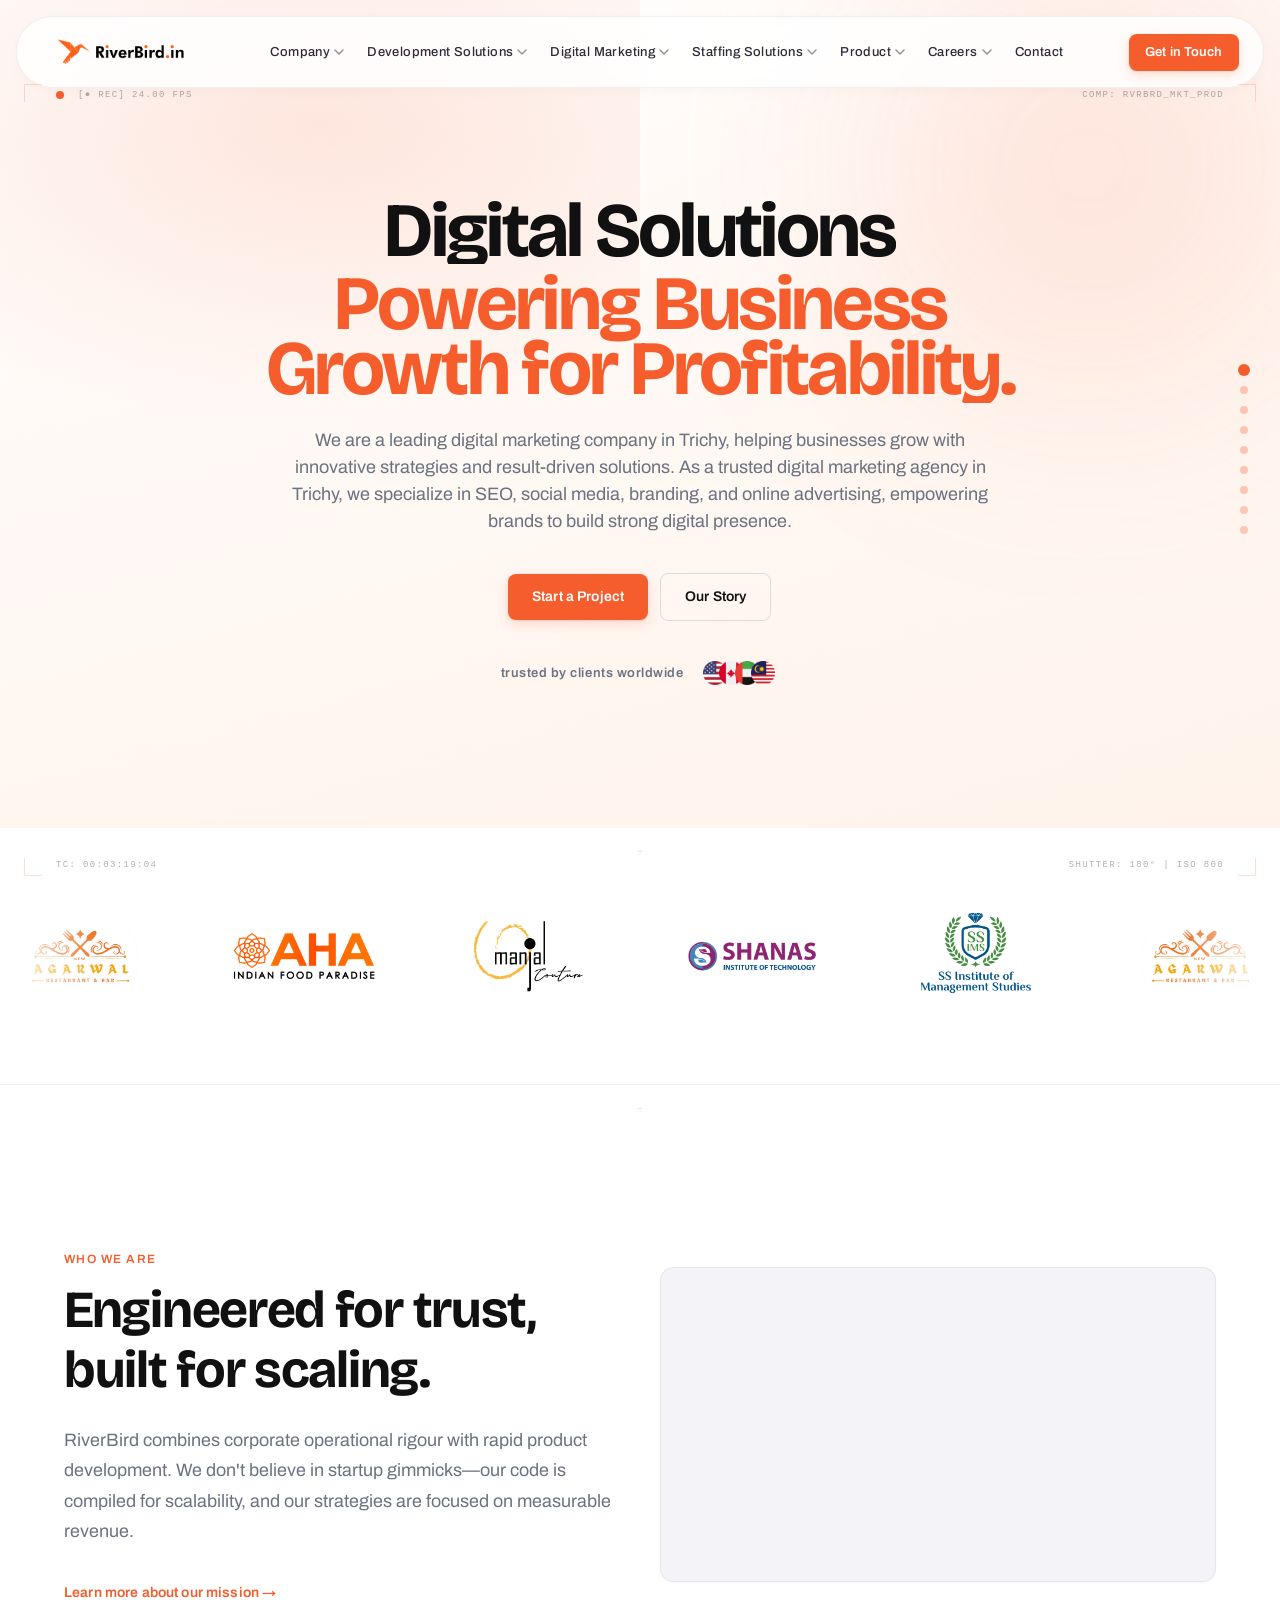
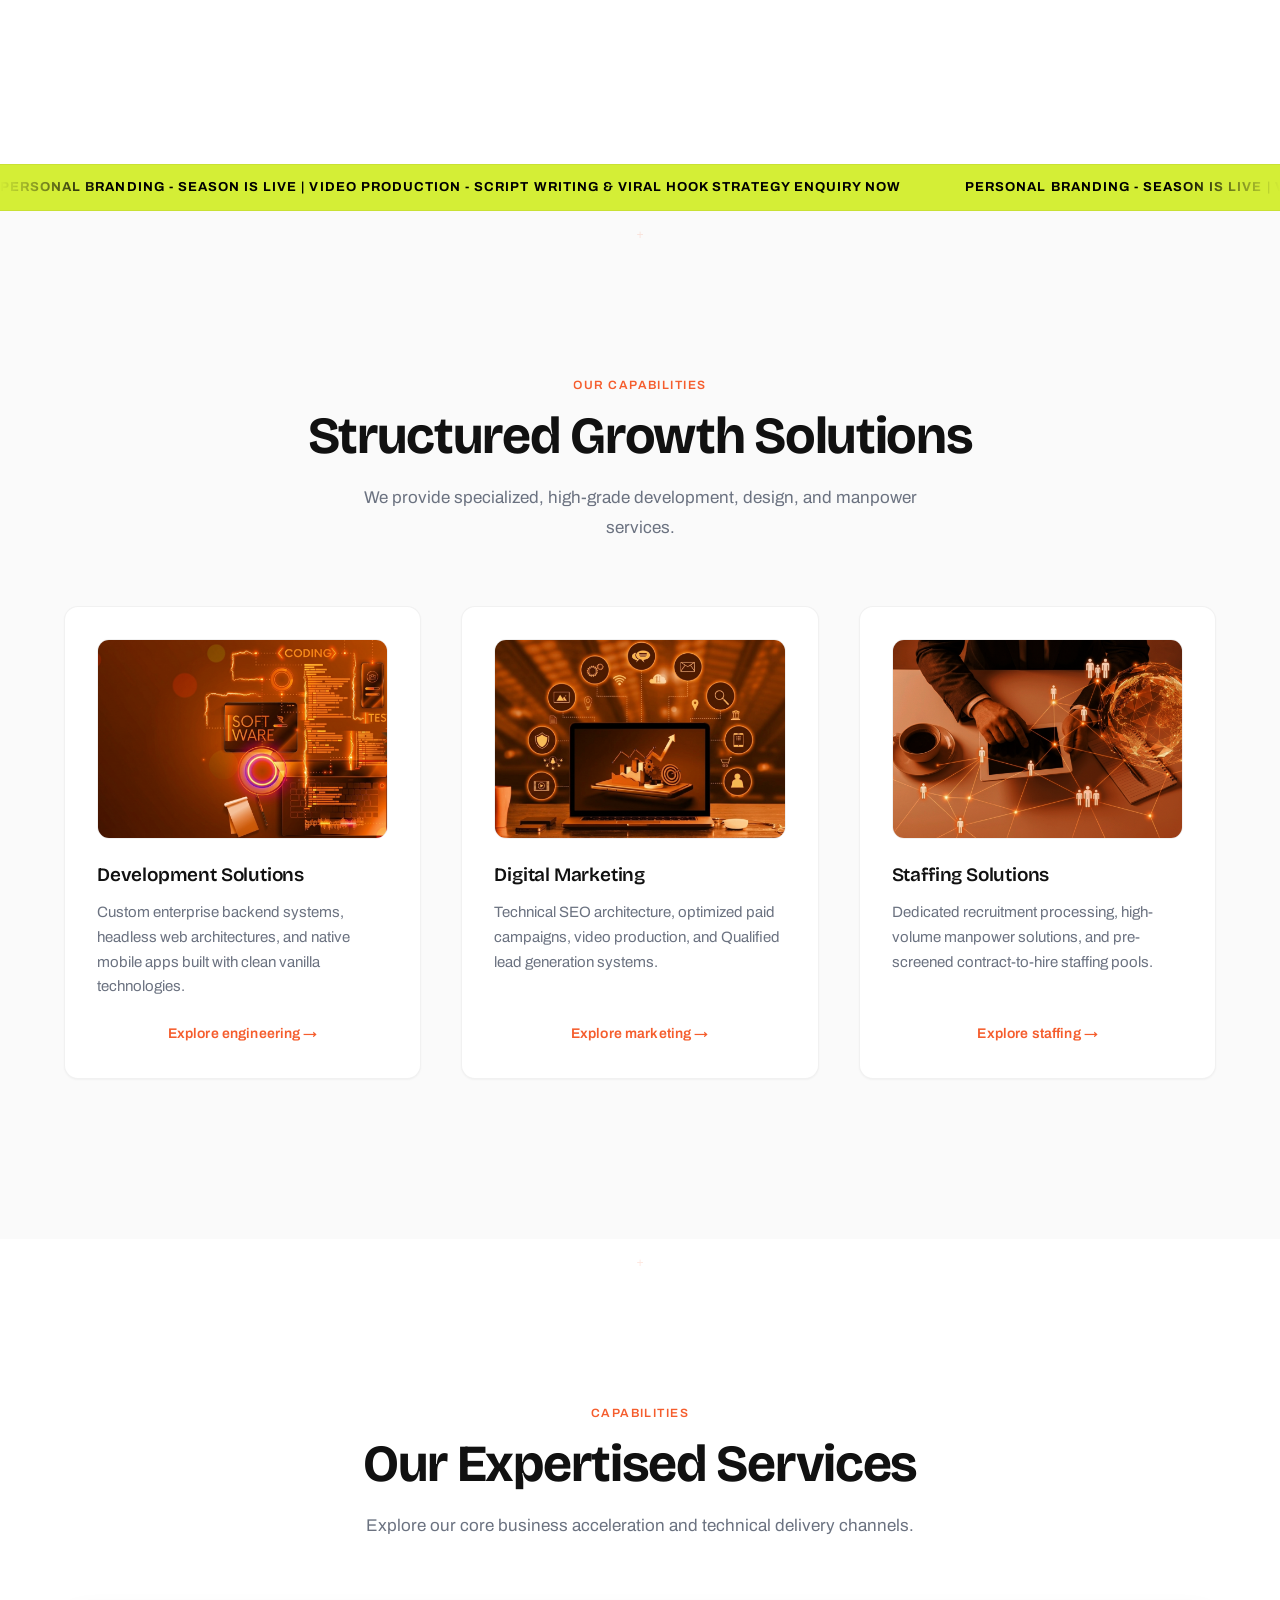
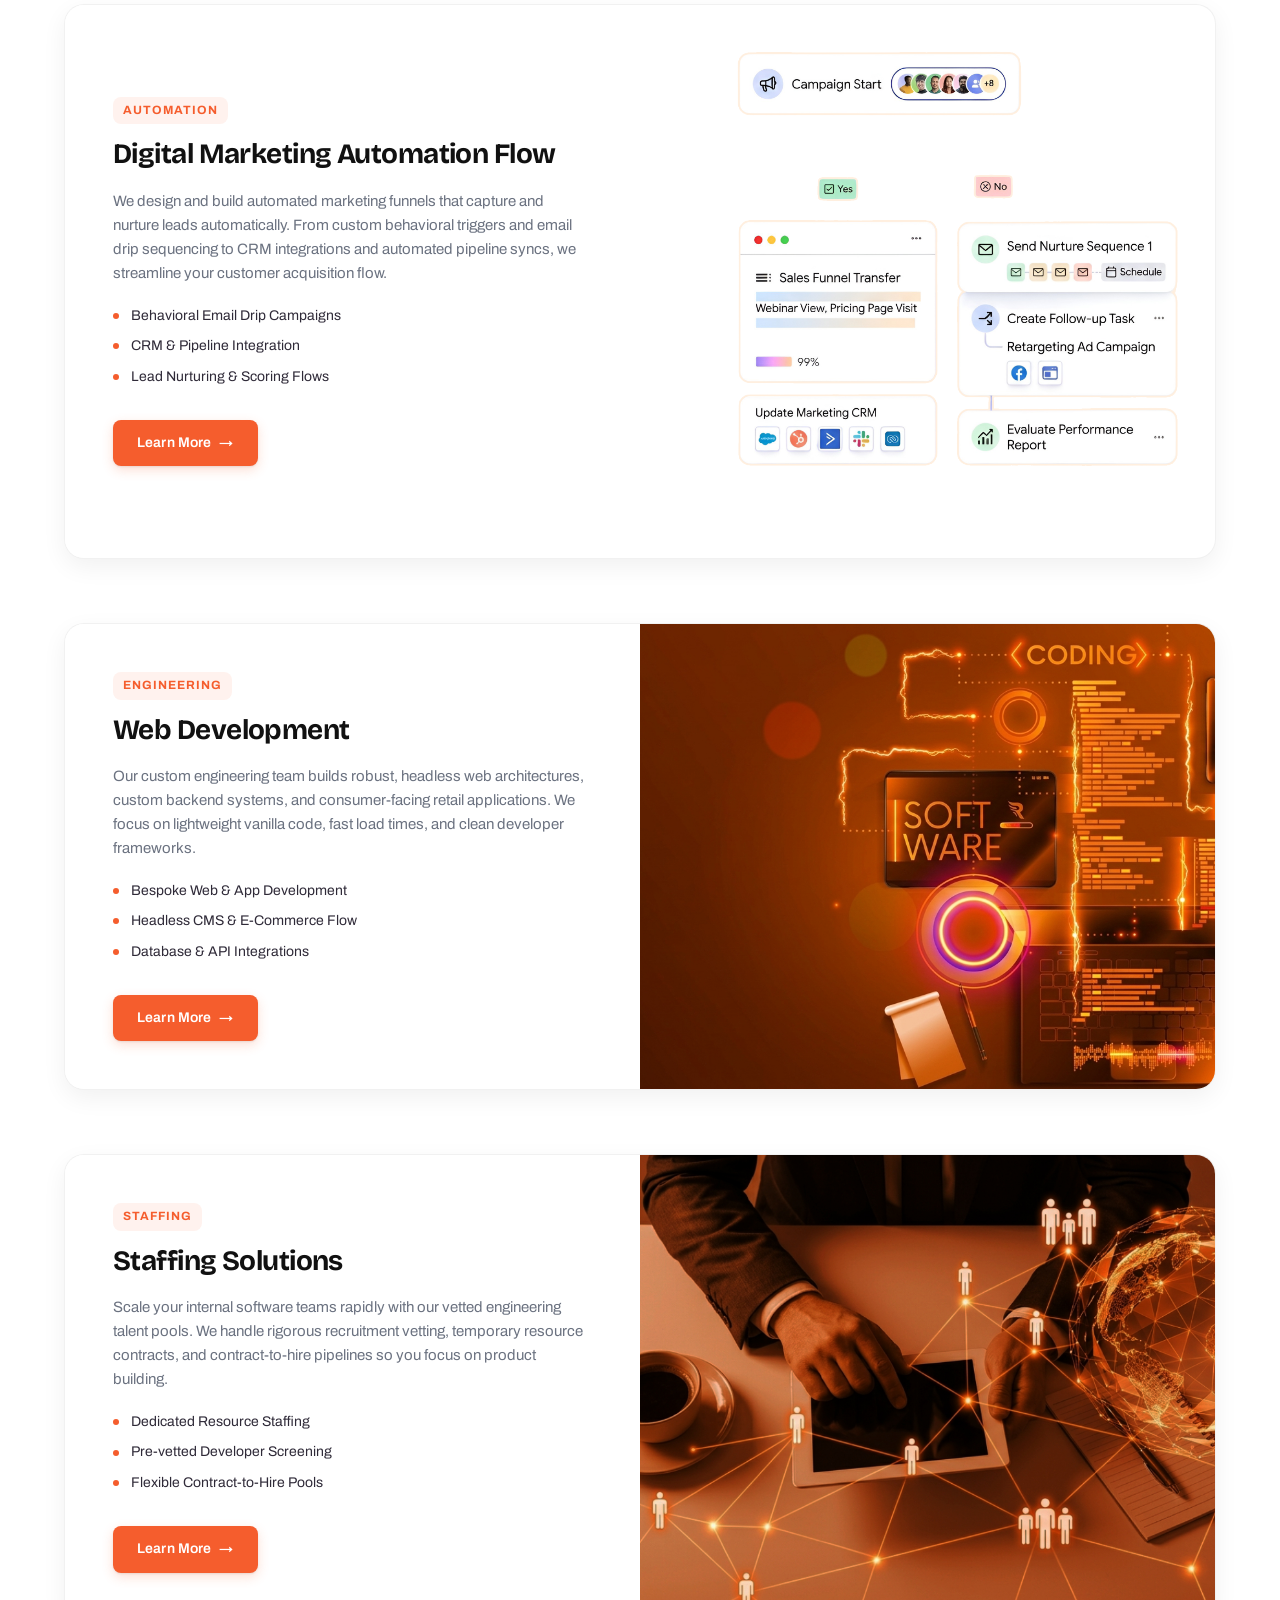
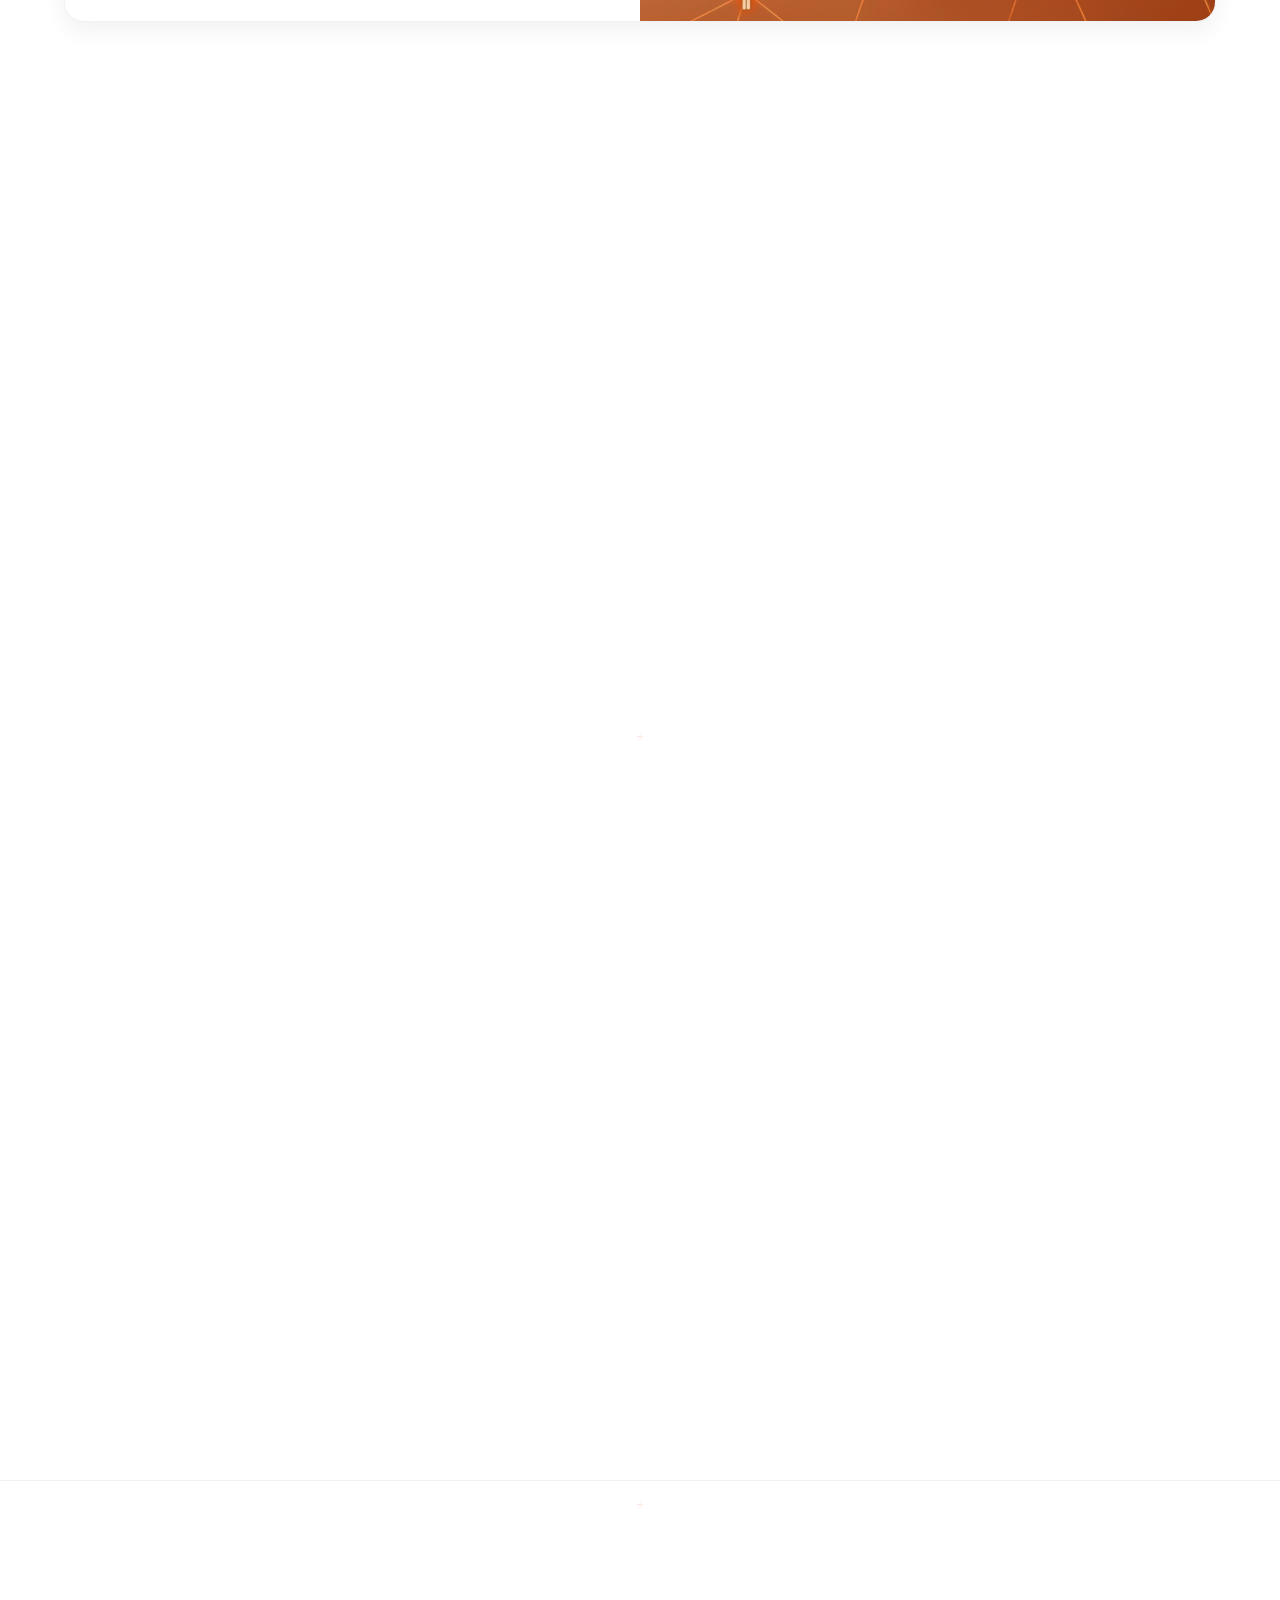
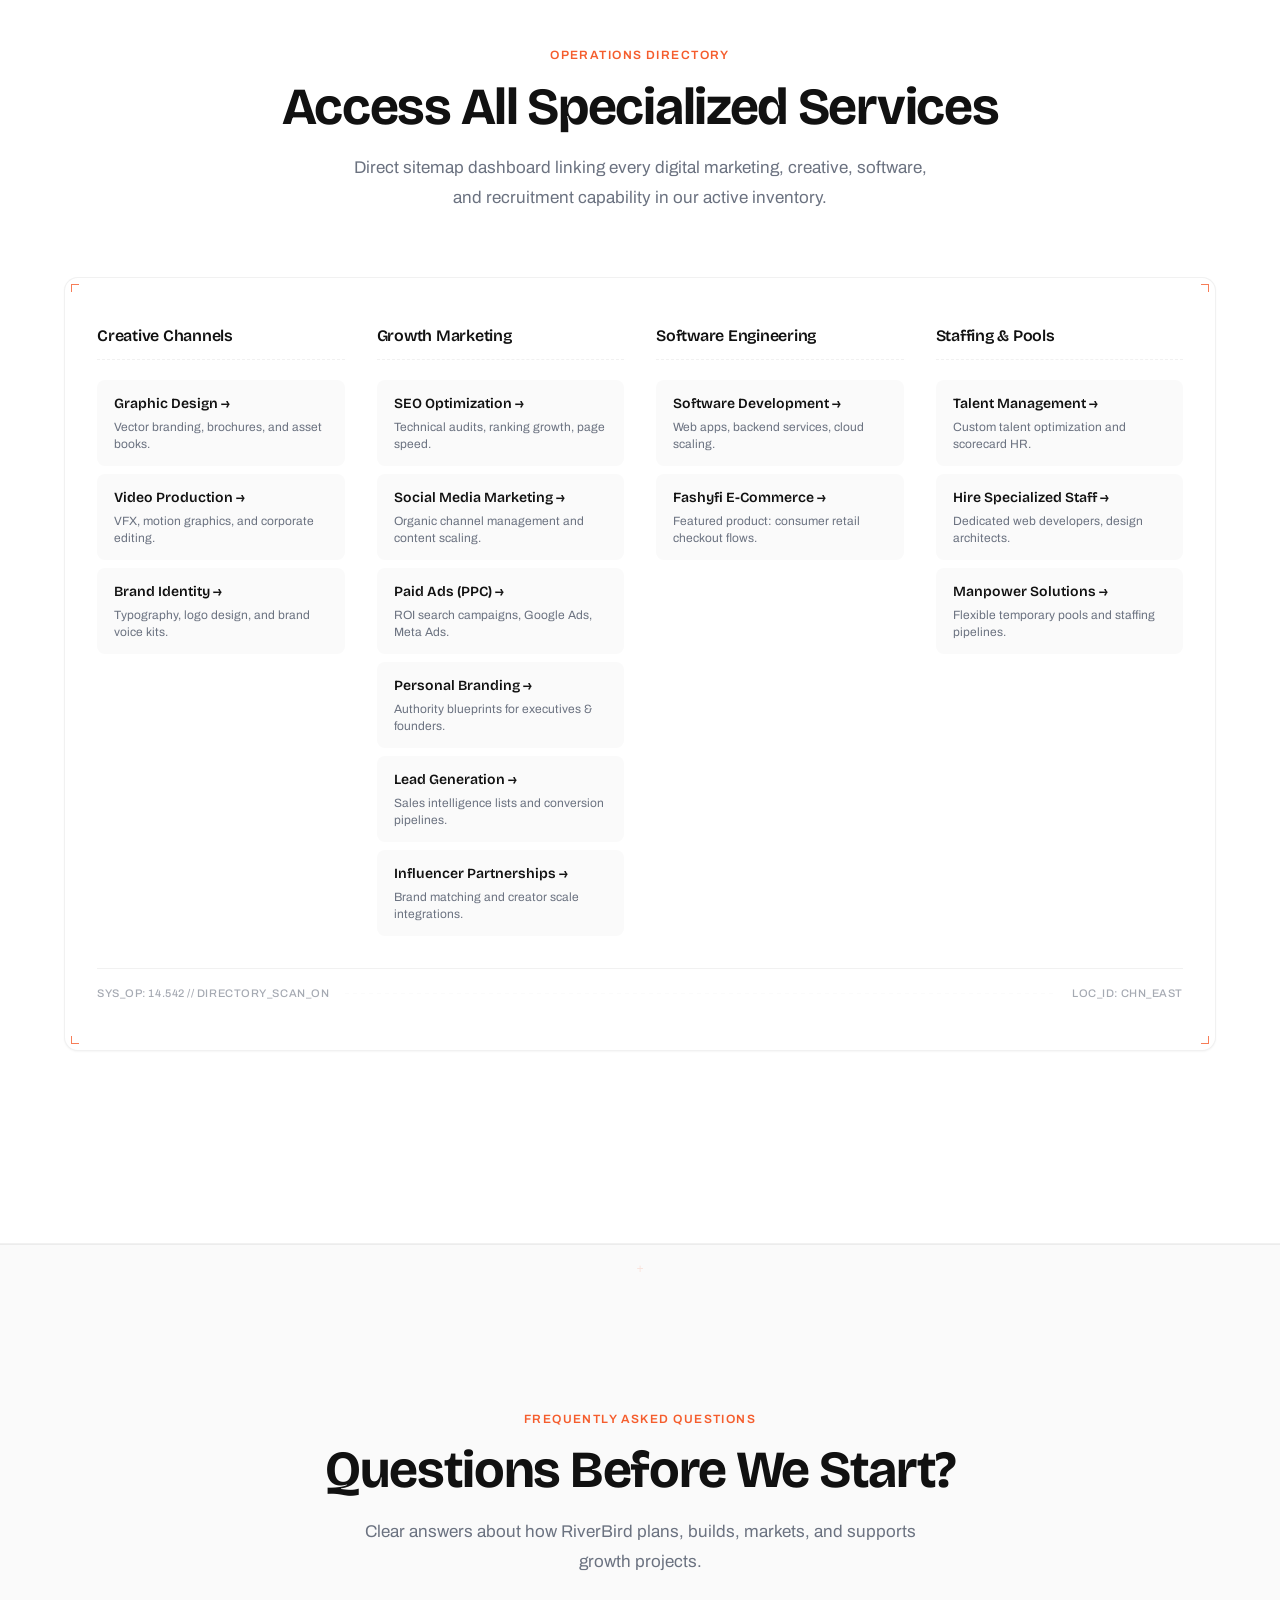
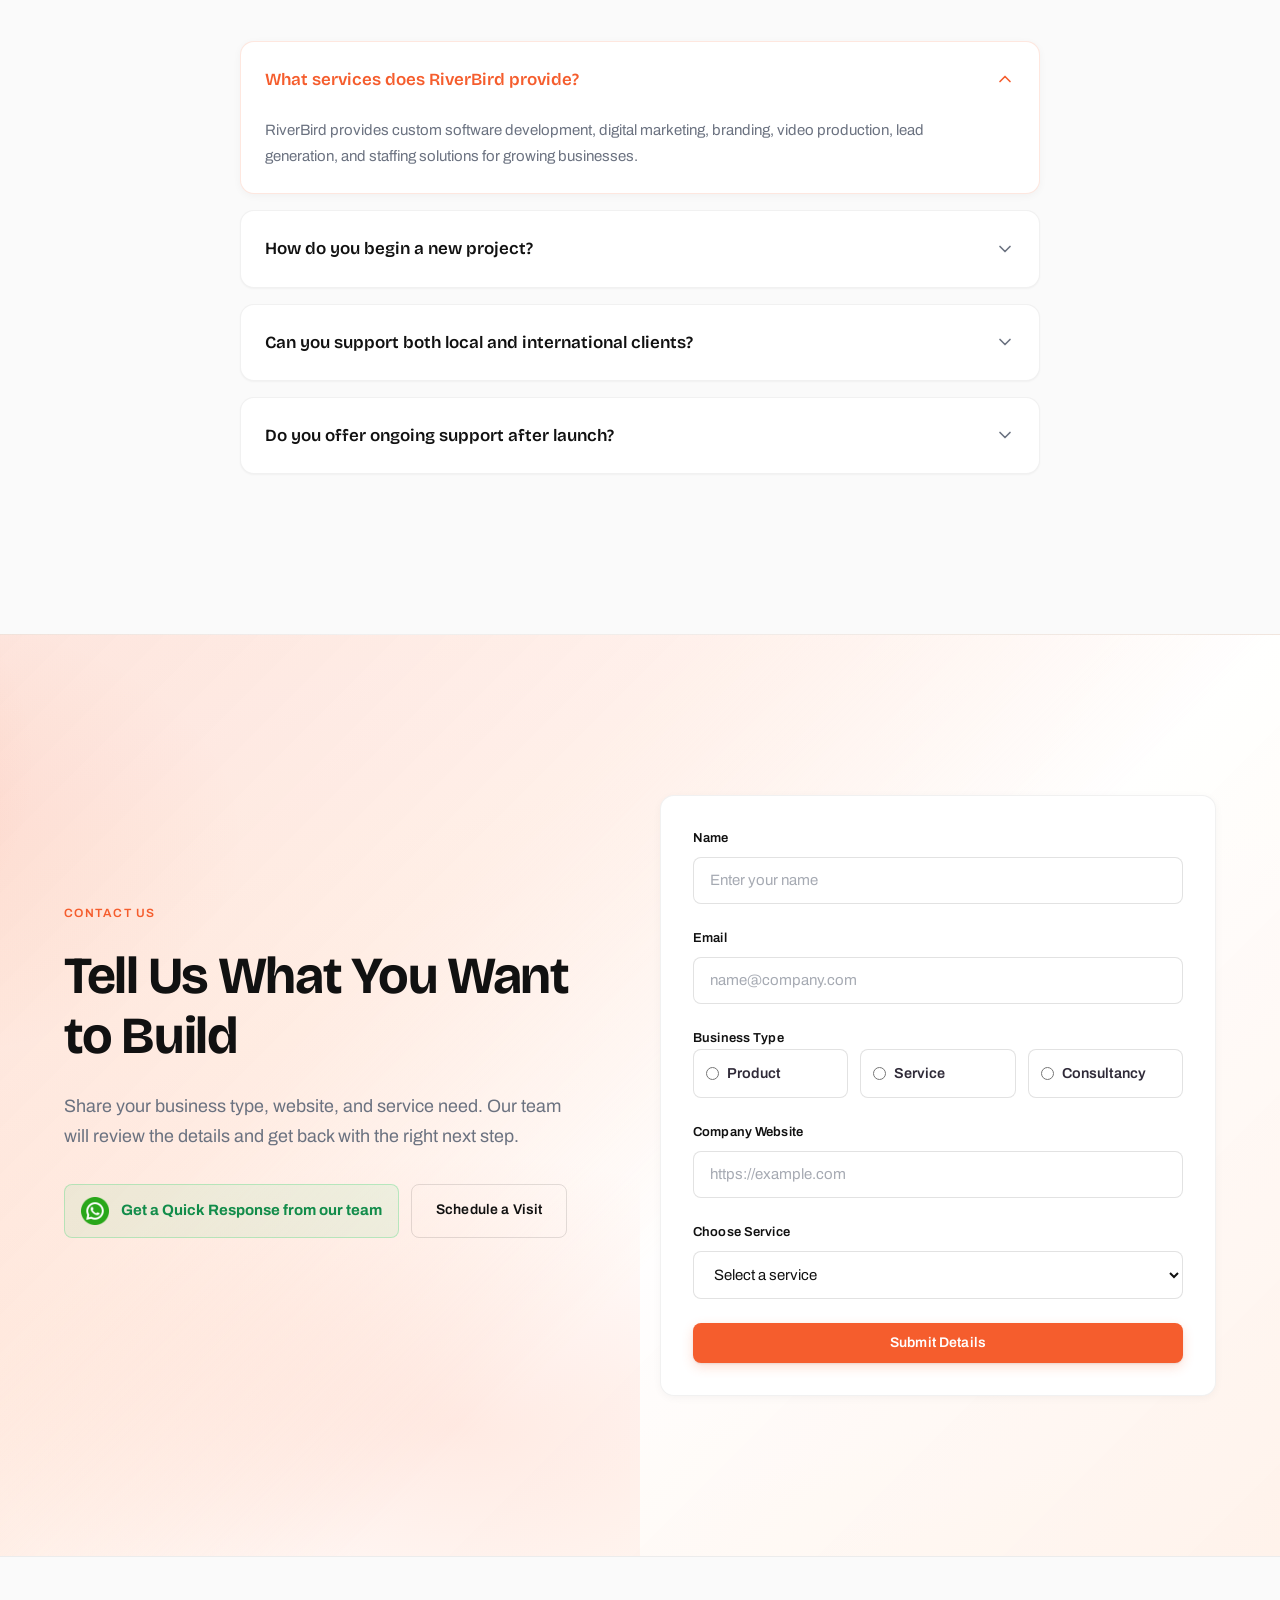
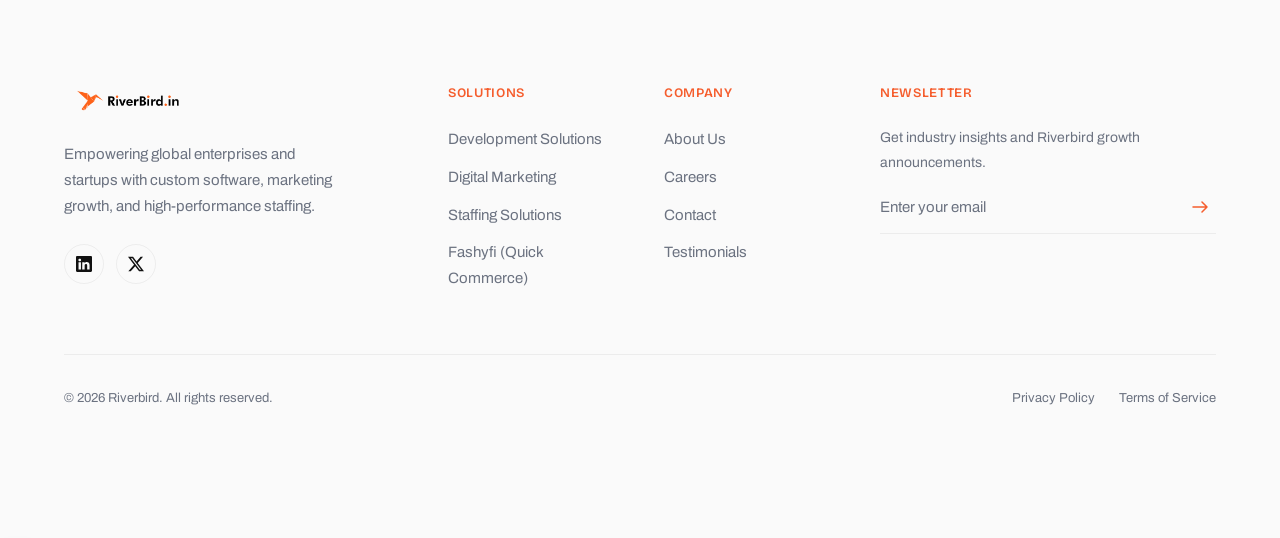
==== index.html @ 7309601c "Initial commit" ====
<!DOCTYPE html>

<html lang="en" data-base="">

<head>
  <meta charset="UTF-8" />
  <meta name="viewport" content="width=device-width, initial-scale=1.0" />
  <title>RiverBird | Enterprise Software, Marketing & Staffing Solutions</title>
  <link rel="icon" type="image/png" href="assets/img/logo.png">
  <meta name="description"
    content="Riverbird is a premium corporate technology and growth company providing bespoke software engineering, digital marketing pipelines, and staffing solutions." />

  <meta property="og:title" content="Riverbird | Enterprise Software, Marketing & Staffing Solutions" />
  <meta property="og:description"
    content="Custom software development, growth-driven digital marketing, and pre-vetted staffing services for enterprises." />
  <meta property="og:type" content="website" />
  <meta property="og:url" content="https://riverbird.in" />
  <meta property="og:image" content="https://riverbird.in/assets/img/logo.png" />

  <meta name="twitter:card" content="summary_large_image" />
  <meta name="twitter:title" content="Riverbird | Enterprise Software, Marketing & Staffing Solutions" />
  <meta name="twitter:description" content="Premium custom development, digital marketing, and staffing solutions." />

  <link rel="preconnect" href="https://fonts.googleapis.com" />
  <link rel="preconnect" href="https://fonts.gstatic.com" crossorigin />

  <link rel="stylesheet" href="assets/css/main.css" />

  <script type="application/ld+json">
    {
      "@context": "https://schema.org",
      "@type": "Organization",
      "name": "Riverbird",
      "url": "https://riverbird.in",
      "logo": "https://riverbird.in/assets/img/logo.png",
      "sameAs": [
        "https://linkedin.com",
        "https://twitter.com"
      ]
    }
  </script>

  <link rel="apple-touch-icon" sizes="180x180" href="assets/img/apple-touch-icon.png">
  <link rel="icon" type="image/png" sizes="32x32" href="assets/img/favicon-32x32.png">
  <link rel="icon" type="image/png" sizes="16x16" href="assets/img/favicon-16x16.png">
  <link rel="shortcut icon" href="assets/img/logo.png">
  <link rel="manifest" href="assets/img/site.webmanifest">
  <meta name="theme-color" content="#F55D2D">
</head>

<body data-page="home">

  <a href="#main-content" class="skip-link">Skip to Content</a>

  <div class="cursor-glow"></div>

  <canvas class="liquid-canvas"></canvas>

  <div id="header-slot"></div>

  <main id="main-content" class="liquid-wrapper">

    <section class="hero" id="hero">
      <div class="container hero__container">
        <div class="hero__content reveal">
          <h1 class="display-text hero__title">
            <span class="text-reveal"><span style="animation-delay: 0s;">Digital</span></span>
            <span class="text-reveal"><span style="animation-delay: 0.2s;">Solutions</span></span>
            <span class="text-primary-color text-reveal"><span style="animation-delay: 0.4s;">Powering
                Business Growth for Profitability.</span></span>
          </h1>
          <p class="hero__desc reveal delay-2">
            We are a leading digital marketing company in Trichy, helping businesses grow with innovative strategies and
            result-driven solutions. As a trusted digital marketing agency in Trichy, we specialize in SEO, social
            media, branding, and online advertising, empowering brands to build strong digital presence.
          </p>
          <div class="hero__actions reveal delay-3" data-stagger>
            <a href="contact/index.html" class="btn btn--primary magnetic-btn stagger-item">Start a Project</a>
            <a href="company/index.html" class="btn btn--outline magnetic-btn stagger-item">Our Story</a>
          </div>

          <div class="hero__trust reveal delay-3">
            <p class="hero__trust-label">Trusted by Clients Worldwide</p>
            <div class="hero__flags" aria-label="Client countries">
              <img src="assets/img/Flags/unitedstates.png" alt="United States" class="hero__flag" width="32" height="24"
                loading="lazy" />
              <img src="assets/img/Flags/canada.png" alt="Canada" class="hero__flag" width="32" height="24"
                loading="lazy" />
              <img src="assets/img/Flags/unitedarabemirates.png" alt="United Arab Emirates" class="hero__flag"
                width="32" height="24" loading="lazy" />
              <img src="assets/img/Flags/malaysia.png" alt="Malaysia" class="hero__flag" width="32" height="24"
                loading="lazy" />
            </div>
          </div>
        </div>
      </div>
      <div class="hero__glow float-parallax"></div>
    </section>

    <section class="trust-logos py-md" aria-label="Trusted Clients" id="clients">
      <div class="trust-logos__marquee">
        <div class="trust-logos__track">
          <div class="trust-logos__set">
            <div class="trust-logos__item">
              <img src="assets/img/client-logos/agarwal-Restaurant.png" alt="Agarwal Restaurant" loading="lazy" />
            </div>
            <div class="trust-logos__item">
              <img src="assets/img/client-logos/aha-restaurant.png" alt="Aha Restaurant" loading="lazy" />
            </div>
            <div class="trust-logos__item">
              <img src="assets/img/client-logos/manjal-couture.png" alt="Manjal Couture" loading="lazy" />
            </div>
            <div class="trust-logos__item">
              <img src="assets/img/client-logos/shanas-Institute.png" alt="Shanas Institute" loading="lazy" />
            </div>
            <div class="trust-logos__item">
              <img src="assets/img/client-logos/ssims.png" alt="SSIMS" loading="lazy" />
            </div>
          </div>
          <div class="trust-logos__set" aria-hidden="true">
            <div class="trust-logos__item">
              <img src="assets/img/client-logos/agarwal-Restaurant.png" alt="" loading="lazy" />
            </div>
            <div class="trust-logos__item">
              <img src="assets/img/client-logos/aha-restaurant.png" alt="" loading="lazy" />
            </div>
            <div class="trust-logos__item">
              <img src="assets/img/client-logos/manjal-couture.png" alt="" loading="lazy" />
            </div>
            <div class="trust-logos__item">
              <img src="assets/img/client-logos/shanas-Institute.png" alt="" loading="lazy" />
            </div>
            <div class="trust-logos__item">
              <img src="assets/img/client-logos/ssims.png" alt="" loading="lazy" />
            </div>
          </div>
        </div>
      </div>
    </section>

    <section class="section-padding bg-white" id="about">
      <div class="container">
        <div class="grid grid-2" style="align-items: center;">
          <div class="reveal">
            <span class="label-text wipe-in">Who We Are</span>
            <h2 class="h1" style="margin-bottom: var(--space-24);">Engineered for trust, built for scaling.</h2>
            <p class="body-text body-large">
              RiverBird combines corporate operational rigour with rapid product development. We don't believe in
              startup gimmicks—our code is compiled for scalability, and our strategies are focused on measurable
              revenue.
            </p>
            <div style="margin-top: var(--space-32);">
              <a href="company/index.html" class="btn btn--text magnetic-btn">Learn more about our mission &rarr;</a>
            </div>
          </div>

          <div class="about-video reveal delay-1">
            <div class="about-video__embed">
              <iframe src="https://www.youtube-nocookie.com/embed/YOUR_VIDEO_ID" title="RiverBird — Who We Are"
                allow="accelerometer; autoplay; clipboard-write; encrypted-media; gyroscope; picture-in-picture; web-share"
                referrerpolicy="strict-origin-when-cross-origin" allowfullscreen loading="lazy"></iframe>
            </div>
          </div>
        </div>
      </div>
    </section>

    <div class="season-banner">
      <div class="season-banner__marquee">
        <div class="season-banner__track">
          <div class="season-banner__set">
            <span>Personal Branding - Season is live | Video Production - Script writing &amp; Viral Hook Strategy
              Enquiry Now</span>
            <span>Personal Branding - Season is live | Video Production - Script writing &amp; Viral Hook Strategy
              Enquiry Now</span>
            <span>Personal Branding - Season is live | Video Production - Script writing &amp; Viral Hook Strategy
              Enquiry Now</span>
          </div>
          <div class="season-banner__set" aria-hidden="true">
            <span>Personal Branding - Season is live | Video Production - Script writing &amp; Viral Hook Strategy
              Enquiry Now</span>
            <span>Personal Branding - Season is live | Video Production - Script writing &amp; Viral Hook Strategy
              Enquiry Now</span>
            <span>Personal Branding - Season is live | Video Production - Script writing &amp; Viral Hook Strategy
              Enquiry Now</span>
          </div>
        </div>
      </div>
    </div>

    <section class="section-padding bg-light pb-0" id="services">
      <div class="container">
        <div class="section-header center">
          <span class="label-text wipe-in">Our Capabilities</span>
          <h2 class="h1">Structured Growth Solutions</h2>
          <p class="body-text">We provide specialized, high-grade development, design, and manpower services.</p>
        </div>

        <div class="grid grid-3" data-stagger>

          <div class="card reveal stagger-item">
            <div class="card__image-wrapper">
              <img src="assets/img/services/sde.png" alt="Development Solutions" class="card__image" loading="lazy" />
            </div>
            <h3 class="card__title">Development Solutions</h3>
            <p class="card__desc">Custom enterprise backend systems, headless web architectures, and native mobile apps
              built with clean vanilla technologies.</p>
            <a href="development/index.html" class="btn btn--text magnetic-btn">Explore engineering &rarr;</a>
          </div>

          <div class="card reveal delay-1 stagger-item">
            <div class="card__image-wrapper">
              <img src="assets/img/services/dm.jpg" alt="Digital Marketing" class="card__image" loading="lazy" />
            </div>
            <h3 class="card__title">Digital Marketing</h3>
            <p class="card__desc">Technical SEO architecture, optimized paid campaigns, video production, and Qualified
              lead generation systems.</p>
            <a href="digital-marketing/index.html" class="btn btn--text magnetic-btn">Explore marketing &rarr;</a>
          </div>

          <div class="card reveal delay-2 stagger-item">
            <div class="card__image-wrapper">
              <img src="assets/img/services/sts.jpg" Staffing Solutions" class="card__image" loading="lazy" />
            </div>
            <h3 class="card__title">Staffing Solutions</h3>
            <p class="card__desc">Dedicated recruitment processing, high-volume manpower solutions, and pre-screened
              contract-to-hire staffing pools.</p>
            <a href="staffing/index.html" class="btn btn--text magnetic-btn">Explore staffing &rarr;</a>
          </div>
        </div>
      </div>
    </section>

    <!-- Our Expertised Services (Scrolling Stack Cards) -->
    <section class="stack-section section-padding bg-white" id="expertised-services">
      <div class="container">
        <div class="section-header center reveal">
          <span class="label-text wipe-in">Capabilities</span>
          <h2 class="h1">Our Expertised Services</h2>
          <p class="body-text">Explore our core business acceleration and technical delivery channels.</p>
        </div>

        <div class="stack-card-list">
          <!-- Card 1: Digital Marketing Automation Flow -->
          <div class="stack-card reveal">
            <div class="stack-card__content">
              <span class="stack-card__tag">Automation</span>
              <h3 class="stack-card__title">Digital Marketing Automation Flow</h3>
              <p class="stack-card__desc">
                We design and build automated marketing funnels that capture and nurture leads automatically. From
                custom behavioral triggers and email drip sequencing to CRM integrations and automated pipeline syncs,
                we streamline your customer acquisition flow.
              </p>
              <ul class="stack-card__bullets">
                <li>Behavioral Email Drip Campaigns</li>
                <li>CRM &amp; Pipeline Integration</li>
                <li>Lead Nurturing &amp; Scoring Flows</li>
              </ul>
              <a href="digital-marketing/index.html" class="btn btn--primary btn--arrow">Learn More <span
                  class="arrow">&rarr;</span></a>
            </div>
            <div class="stack-card__image-container">
              <img src="assets/img/dmautomation.png" alt="Digital Marketing Automation Flow" class="stack-card__image"
                loading="lazy" />
            </div>
          </div>

          <!-- Card 2: Web Development -->
          <div class="stack-card reveal">
            <div class="stack-card__content">
              <span class="stack-card__tag">Engineering</span>
              <h3 class="stack-card__title">Web Development</h3>
              <p class="stack-card__desc">
                Our custom engineering team builds robust, headless web architectures, custom backend systems, and
                consumer-facing retail applications. We focus on lightweight vanilla code, fast load times, and clean
                developer frameworks.
              </p>
              <ul class="stack-card__bullets">
                <li>Bespoke Web & App Development</li>
                <li>Headless CMS & E-Commerce Flow</li>
                <li>Database & API Integrations</li>
              </ul>
              <a href="development/index.html" class="btn btn--primary btn--arrow">Learn More <span
                  class="arrow">&rarr;</span></a>
            </div>
            <div class="stack-card__image-container">
              <img src="assets/img/services/sde.png" alt="Web Development" class="stack-card__image" loading="lazy" />
            </div>
          </div>

          <!-- Card 3: Staffing Solutions -->
          <div class="stack-card reveal">
            <div class="stack-card__content">
              <span class="stack-card__tag">Staffing</span>
              <h3 class="stack-card__title">Staffing Solutions</h3>
              <p class="stack-card__desc">
                Scale your internal software teams rapidly with our vetted engineering talent pools. We handle rigorous
                recruitment vetting, temporary resource contracts, and contract-to-hire pipelines so you focus on
                product building.
              </p>
              <ul class="stack-card__bullets">
                <li>Dedicated Resource Staffing</li>
                <li>Pre-vetted Developer Screening</li>
                <li>Flexible Contract-to-Hire Pools</li>
              </ul>
              <a href="staffing/index.html" class="btn btn--primary btn--arrow">Learn More <span
                  class="arrow">&rarr;</span></a>
            </div>
            <div class="stack-card__image-container">
              <img src="assets/img/services/sts.jpg" alt="Staffing Solutions" class="stack-card__image"
                loading="lazy" />
            </div>
          </div>

          <!-- Card 4: AI Video Production -->
          <div class="stack-card reveal">
            <div class="stack-card__content">
              <span class="stack-card__tag">Creative AI</span>
              <h3 class="stack-card__title">AI Video Production</h3>
              <p class="stack-card__desc">
                Accelerate content production with cutting-edge AI-assisted video editing, automated motion graphics,
                and corporate narration pipelines. We produce engaging, viral-optimized reels and brand story videos to
                engage consumers.
              </p>
              <ul class="stack-card__bullets">
                <li>AI Narrative & script writing</li>
                <li>Social media video pipelines</li>
                <li>High-conversion video ads</li>
              </ul>
              <a href="digital-marketing/video-production.html" class="btn btn--primary btn--arrow">Learn More <span
                  class="arrow">&rarr;</span></a>
            </div>
            <div class="stack-card__image-container">
              <img src="assets/img/services/dm.jpg" alt="AI Video Production" class="stack-card__image"
                loading="lazy" />
            </div>
          </div>
        </div>
      </div>
    </section>

    <!-- Personal Brand Acceleration -->
    <section class="section-padding bg-white" id="personal-brand">
      <div class="container">
        <div class="grid grid-2" style="align-items: center;">
          <div class="reveal">
            <span class="label-text wipe-in">Accelerating Personal Brand</span>
            <h2 class="h1" style="margin-bottom: var(--space-24);">Accelerate Your Personal Brand</h2>
            <p class="body-text">
              Accelerate Your Personal Brand with fully equipped digital marketing in-team. We will not just post
              consistently, we post the content that really converts and connects with the audience.
            </p>

            <div class="personal-brand__stats stats-grid" style="margin-top: var(--space-40);">
              <div class="stat-card">
                <span class="stat-card__number">3M+</span>
                <span class="stat-card__label">Average Views</span>
              </div>
              <div class="stat-card">
                <span class="stat-card__number">10+</span>
                <span class="stat-card__label">Brand Stories</span>
              </div>
              <div class="stat-card">
                <span class="stat-card__number">100+</span>
                <span class="stat-card__label">Viral Reels</span>
              </div>
            </div>
          </div>

          <div class="personal-brand__video reveal delay-1">
            <video src="assets/img/videos/poornima-personal-branding.webm" autoplay loop muted playsinline
              preload="auto"></video>
          </div>
        </div>
      </div>
    </section>



    <!-- Digital Operations Directory -->
    <section class="section-padding bg-white border-top border-bottom" id="directory">
      <div class="container">
        <div class="section-header center">
          <span class="label-text wipe-in">Operations Directory</span>
          <h2 class="h1">Access All Specialized Services</h2>
          <p class="body-text">Direct sitemap dashboard linking every digital marketing, creative, software, and
            recruitment capability in our active inventory.</p>
        </div>

        <div class="directory-dashboard hud-panel reveal">
          <div class="hud-corners">
            <span class="hud-corner top-left"></span>
            <span class="hud-corner top-right"></span>
            <span class="hud-corner bottom-left"></span>
            <span class="hud-corner bottom-right"></span>
          </div>

          <div class="directory-grid">
            <!-- Category 1: Creatives & Production -->
            <div class="directory-column">
              <div class="directory-column__header">
                <h3 class="directory-column__title">Creative Channels</h3>
              </div>
              <ul class="directory-list">
                <li>
                  <a href="digital-marketing/graphic-design.html" class="directory-link">
                    <span class="directory-link__title">Graphic Design &rarr;</span>
                    <span class="directory-link__desc">Vector branding, brochures, and asset books.</span>
                  </a>
                </li>
                <li>
                  <a href="digital-marketing/video-production.html" class="directory-link">
                    <span class="directory-link__title">Video Production &rarr;</span>
                    <span class="directory-link__desc">VFX, motion graphics, and corporate editing.</span>
                  </a>
                </li>
                <li>
                  <a href="digital-marketing/brand-identity.html" class="directory-link">
                    <span class="directory-link__title">Brand Identity &rarr;</span>
                    <span class="directory-link__desc">Typography, logo design, and brand voice kits.</span>
                  </a>
                </li>
              </ul>
            </div>

            <!-- Category 2: Growth & Optimization -->
            <div class="directory-column">
              <div class="directory-column__header">
                <h3 class="directory-column__title">Growth Marketing</h3>
              </div>
              <ul class="directory-list">
                <li>
                  <a href="digital-marketing/seo.html" class="directory-link">
                    <span class="directory-link__title">SEO Optimization &rarr;</span>
                    <span class="directory-link__desc">Technical audits, ranking growth, page speed.</span>
                  </a>
                </li>
                <li>
                  <a href="digital-marketing/social-media.html" class="directory-link">
                    <span class="directory-link__title">Social Media Marketing &rarr;</span>
                    <span class="directory-link__desc">Organic channel management and content scaling.</span>
                  </a>
                </li>
                <li>
                  <a href="digital-marketing/paid-ads.html" class="directory-link">
                    <span class="directory-link__title">Paid Ads (PPC) &rarr;</span>
                    <span class="directory-link__desc">ROI search campaigns, Google Ads, Meta Ads.</span>
                  </a>
                </li>
                <li>
                  <a href="digital-marketing/personal-branding.html" class="directory-link">
                    <span class="directory-link__title">Personal Branding &rarr;</span>
                    <span class="directory-link__desc">Authority blueprints for executives & founders.</span>
                  </a>
                </li>
                <li>
                  <a href="digital-marketing/lead-generation.html" class="directory-link">
                    <span class="directory-link__title">Lead Generation &rarr;</span>
                    <span class="directory-link__desc">Sales intelligence lists and conversion pipelines.</span>
                  </a>
                </li>
                <li>
                  <a href="digital-marketing/influencer-marketing.html" class="directory-link">
                    <span class="directory-link__title">Influencer Partnerships &rarr;</span>
                    <span class="directory-link__desc">Brand matching and creator scale integrations.</span>
                  </a>
                </li>
              </ul>
            </div>

            <!-- Category 3: Tech & Engineering -->
            <div class="directory-column">
              <div class="directory-column__header">
                <h3 class="directory-column__title">Software Engineering</h3>
              </div>
              <ul class="directory-list">
                <li>
                  <a href="development/index.html" class="directory-link">
                    <span class="directory-link__title">Software Development &rarr;</span>
                    <span class="directory-link__desc">Web apps, backend services, cloud scaling.</span>
                  </a>
                </li>
                <li>
                  <a href="product/index.html" class="directory-link">
                    <span class="directory-link__title">Fashyfi E-Commerce &rarr;</span>
                    <span class="directory-link__desc">Featured product: consumer retail checkout flows.</span>
                  </a>
                </li>
              </ul>
            </div>

            <!-- Category 4: Recruitment & Staffing -->
            <div class="directory-column">
              <div class="directory-column__header">
                <h3 class="directory-column__title">Staffing & Pools</h3>
              </div>
              <ul class="directory-list">
                <li>
                  <a href="staffing/talent-management.html" class="directory-link">
                    <span class="directory-link__title">Talent Management &rarr;</span>
                    <span class="directory-link__desc">Custom talent optimization and scorecard HR.</span>
                  </a>
                </li>
                <li>
                  <a href="staffing/hire-talent.html" class="directory-link">
                    <span class="directory-link__title">Hire Specialized Staff &rarr;</span>
                    <span class="directory-link__desc">Dedicated web developers, design architects.</span>
                  </a>
                </li>
                <li>
                  <a href="staffing/manpower.html" class="directory-link">
                    <span class="directory-link__title">Manpower Solutions &rarr;</span>
                    <span class="directory-link__desc">Flexible temporary pools and staffing pipelines.</span>
                  </a>
                </li>
              </ul>
            </div>
          </div>

          <!-- AE Style HUD Tickers -->
          <div class="directory-hud-footer">
            <span class="directory-hud-coord">SYS_OP: 14.542 // DIRECTORY_SCAN_ON</span>
            <span class="directory-hud-grid-lines"></span>
            <span class="directory-hud-coord">LOC_ID: CHN_EAST</span>
          </div>
        </div>
      </div>
    </section>



    <!-- section class="section-padding bg-white" id="technology">
      <div class="container">
        <div class="section-header center">
          <span class="label-text wipe-in">Technology Stack</span>
          <h2 class="h1">Built With Modern Tools</h2>
          <p class="body-text">We use industry-leading technologies to build fast, secure, and scalable solutions.</p>
        </div>

        <!-- Radial Orbital Tech Stack Section >
        <div class="tech-stack-orbital-wrapper reveal">
          <div class="orbital-system-container">
            <div class="orbital-system">
              <svg class="orbital-connections-svg" viewBox="0 0 540 540"></svg>
              <div class="orbital-ring"></div>
              <div class="orbital-core">
                <div class="orbital-core-glow"></div>
                <div class="orbital-core-text">TECH STACK</div>
              </div>
              <div class="orbital-nodes-container"></div>
            </div>

            <div class="orbital-info-panel">
              <div class="orbital-info-panel-glow"></div>
              <div class="orbital-info-placeholder">
                <p>Select a technology node to inspect details and see connection mapping.</p>
              </div>
              <div class="orbital-info-content" style="display: none;">
                <h3 class="info-title"></h3>
                <span class="info-category"></span>
                <p class="info-desc"></p>
                <div class="info-meta">
                  <div class="info-meta-item">
                    <strong>Experience:</strong> <span class="info-exp"></span>
                  </div>
                  <div class="info-meta-item">
                    <strong>Use Cases:</strong> <span class="info-usecases"></span>
                  </div>
                </div>
                <div class="info-related">
                  <strong>Related Technologies:</strong>
                  <div class="info-related-tags"></div>
                </div>
              </div>
            </div>
          </div>
        </div>
      </div>
    </section --->

    <section class="section-padding bg-light home-faq" id="faqs">
      <div class="container">
        <div class="section-header center reveal">
          <span class="label-text wipe-in">Frequently Asked Questions</span>
          <h2 class="h1">Questions Before We Start?</h2>
          <p class="body-text">Clear answers about how RiverBird plans, builds, markets, and supports growth projects.</p>
        </div>

        <div class="faq-list home-faq__list">
          <details class="faq-item reveal" open>
            <summary class="faq-question">
              What services does RiverBird provide?
              <svg width="20" height="20" viewBox="0 0 24 24" fill="none" stroke="currentColor" stroke-width="2"
                stroke-linecap="round" stroke-linejoin="round" aria-hidden="true">
                <polyline points="6 9 12 15 18 9"></polyline>
              </svg>
            </summary>
            <div class="faq-answer">
              <p class="body-text">RiverBird provides custom software development, digital marketing, branding, video production, lead generation, and staffing solutions for growing businesses.</p>
            </div>
          </details>

          <details class="faq-item reveal delay-1">
            <summary class="faq-question">
              How do you begin a new project?
              <svg width="20" height="20" viewBox="0 0 24 24" fill="none" stroke="currentColor" stroke-width="2"
                stroke-linecap="round" stroke-linejoin="round" aria-hidden="true">
                <polyline points="6 9 12 15 18 9"></polyline>
              </svg>
            </summary>
            <div class="faq-answer">
              <p class="body-text">We start with a discovery discussion, understand your goals and current challenges, then recommend a practical roadmap with scope, timeline, and next steps.</p>
            </div>
          </details>

          <details class="faq-item reveal delay-2">
            <summary class="faq-question">
              Can you support both local and international clients?
              <svg width="20" height="20" viewBox="0 0 24 24" fill="none" stroke="currentColor" stroke-width="2"
                stroke-linecap="round" stroke-linejoin="round" aria-hidden="true">
                <polyline points="6 9 12 15 18 9"></polyline>
              </svg>
            </summary>
            <div class="faq-answer">
              <p class="body-text">Yes. We work with businesses in India and global markets, with delivery models designed for clear communication, remote coordination, and measurable outcomes.</p>
            </div>
          </details>

          <details class="faq-item reveal delay-3">
            <summary class="faq-question">
              Do you offer ongoing support after launch?
              <svg width="20" height="20" viewBox="0 0 24 24" fill="none" stroke="currentColor" stroke-width="2"
                stroke-linecap="round" stroke-linejoin="round" aria-hidden="true">
                <polyline points="6 9 12 15 18 9"></polyline>
              </svg>
            </summary>
            <div class="faq-answer">
              <p class="body-text">Yes. Our team can continue with performance monitoring, marketing optimization, feature improvements, technical maintenance, and hiring support based on your needs.</p>
            </div>
          </details>
        </div>
      </div>
    </section>

    <section class="section-padding bg-white home-contact" id="contact-form-section">
      <div class="container">
        <div class="grid grid-2 home-contact__grid">
          <div class="home-contact__content reveal">
            <span class="label-text wipe-in">Contact Us</span>
            <h2 class="h1">Tell Us What You Want to Build</h2>
            <p class="body-text body-large">
              Share your business type, website, and service need. Our team will review the details and get back with
              the right next step.
            </p>
            <div class="home-contact__actions">
              <a class="home-contact__whatsapp"
                href="https://wa.me/?text=Hi%20RiverBird%2C%20I%20would%20like%20a%20quick%20response%20from%20your%20team."
                target="_blank" rel="noopener">
                <img src="assets/img/icons/whatsapp.png" alt="" width="28" height="28" loading="lazy" />
                <span>Get a Quick Response from our team</span>
              </a>
              <a class="btn btn--outline home-contact__visit"
                href="mailto:info@riverbird.in?subject=Schedule%20a%20Visit%20with%20RiverBird&body=Hi%20RiverBird%2C%0A%0AI%20would%20like%20to%20schedule%20a%20visit.%20Please%20share%20the%20available%20slots.%0A%0AThank%20you.">
                Schedule a Visit
              </a>
            </div>
          </div>

          <form class="home-contact__form card reveal delay-1" id="contact-form">
            <div class="form-group">
              <label class="form-label" for="home-contact-name">Name</label>
              <input type="text" id="home-contact-name" name="name" class="form-input" required
                placeholder="Enter your name" />
            </div>

            <div class="form-group">
              <label class="form-label" for="home-contact-email">Email</label>
              <input type="email" id="home-contact-email" name="email" class="form-input" required
                placeholder="name@company.com" />
            </div>

            <fieldset class="form-group home-contact__fieldset">
              <legend class="form-label">Business Type</legend>
              <div class="home-contact__radio-group">
                <label class="home-contact__radio-option">
                  <input type="radio" name="business-type" value="Product" required />
                  <span>Product</span>
                </label>
                <label class="home-contact__radio-option">
                  <input type="radio" name="business-type" value="Service" />
                  <span>Service</span>
                </label>
                <label class="home-contact__radio-option">
                  <input type="radio" name="business-type" value="Consultancy" />
                  <span>Consultancy</span>
                </label>
              </div>
            </fieldset>

            <div class="form-group">
              <label class="form-label" for="home-company-website">Company Website</label>
              <input type="url" id="home-company-website" name="company-website" class="form-input" required
                placeholder="https://example.com" />
            </div>

            <div class="form-group">
              <label class="form-label" for="home-service">Choose Service</label>
              <select id="home-service" name="service" class="form-select" required>
                <option value="" selected disabled>Select a service</option>
                <option value="Digital marketing">Digital marketing</option>
                <option value="Lead Generation">Lead Generation</option>
                <option value="Social Media Marketing">Social Media Marketing</option>
                <option value="Web Development">Web Development</option>
                <option value="Software Development">Software Development</option>
              </select>
            </div>

            <button type="submit" class="btn btn--primary home-contact__submit">Submit Details</button>
          </form>
        </div>
      </div>
    </section>









  </main>

  <div id="footer-slot"></div>

  <script type="module" src="assets/js/core/app.js"></script>
</body>

</html>
---- assets/css/main.css ----
@import url('base/variables.css?v=1.0.1');
@import url('base/reset.css?v=1.0.1');
@import url('base/typography.css?v=1.0.1');
@import url('utilities/animations.css?v=1.0.1');

@import url('layout/grid.css?v=1.0.1');
@import url('layout/sections.css?v=1.0.1');

@import url('components/header.css?v=1.0.1');
@import url('components/footer.css?v=1.0.1');
@import url('components/buttons.css?v=1.0.1');
@import url('components/cards.css?v=1.0.1');
@import url('components/forms.css?v=1.0.1');
@import url('components/hero.css?v=1.0.1');
@import url('components/cta.css?v=1.0.1');
@import url('components/cursor.css?v=1.0.1');
@import url('components/liquid.css?v=1.0.1');
@import url('components/hud.css?v=1.0.1');

@import url('pages/home.css?v=1.0.1');
@import url('pages/company.css?v=1.0.1');
@import url('pages/development.css?v=1.0.1');
@import url('pages/digital-marketing.css?v=1.0.1');
@import url('pages/staffing.css?v=1.0.1');
@import url('pages/product.css?v=1.0.1');
@import url('pages/careers.css?v=1.0.1');
@import url('pages/contact.css?v=1.0.1');
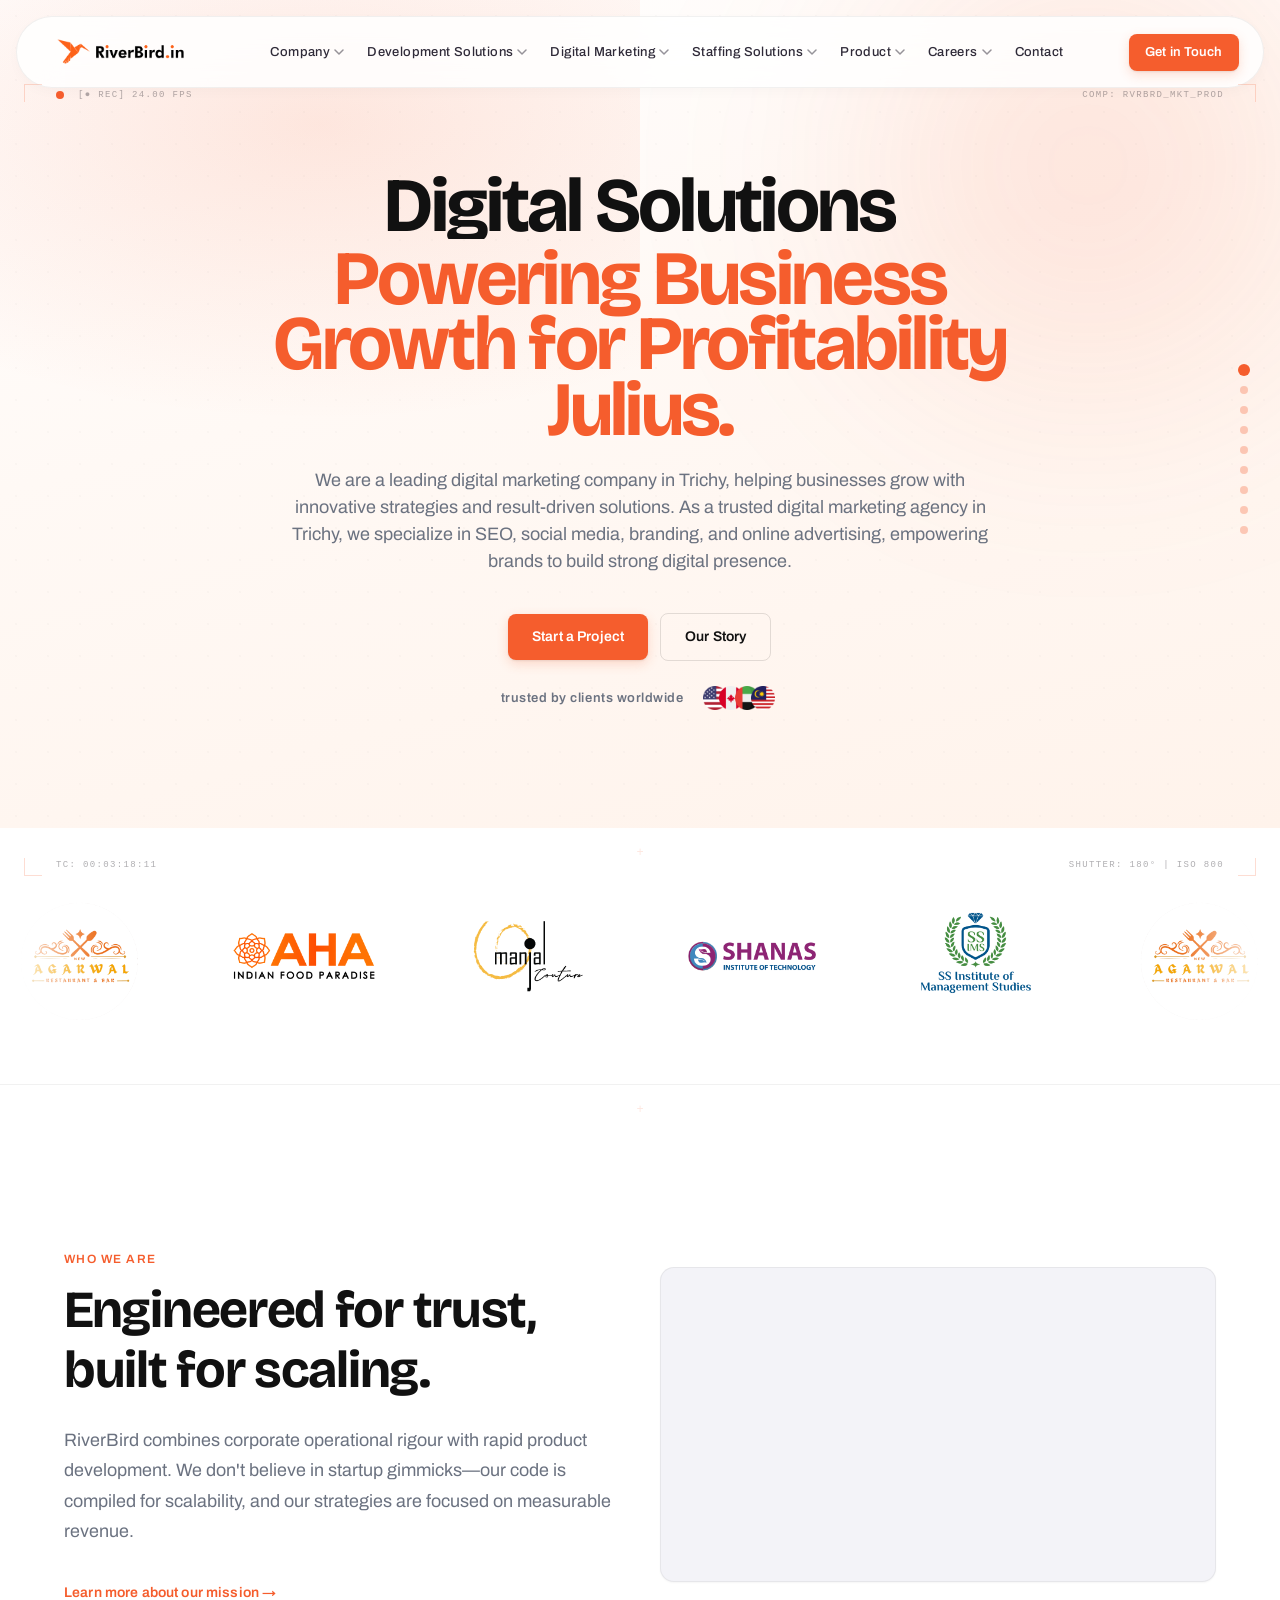
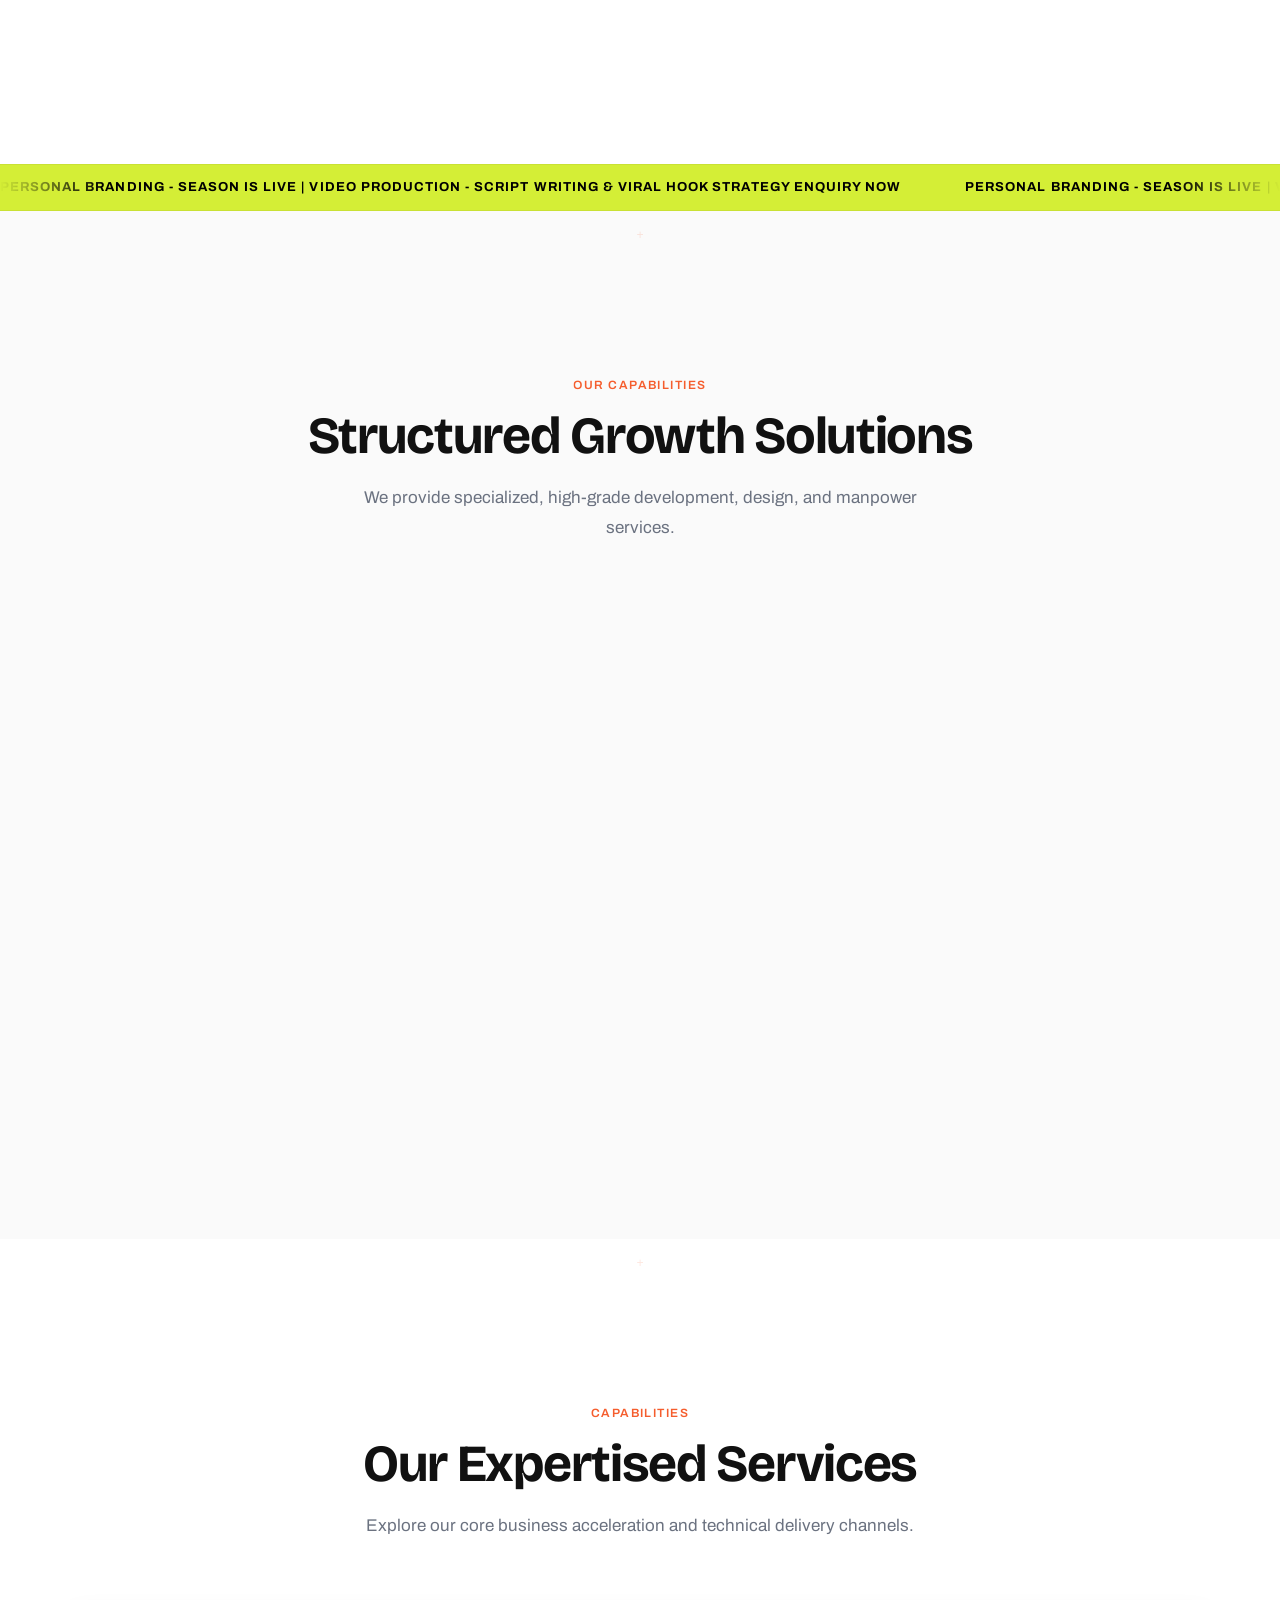
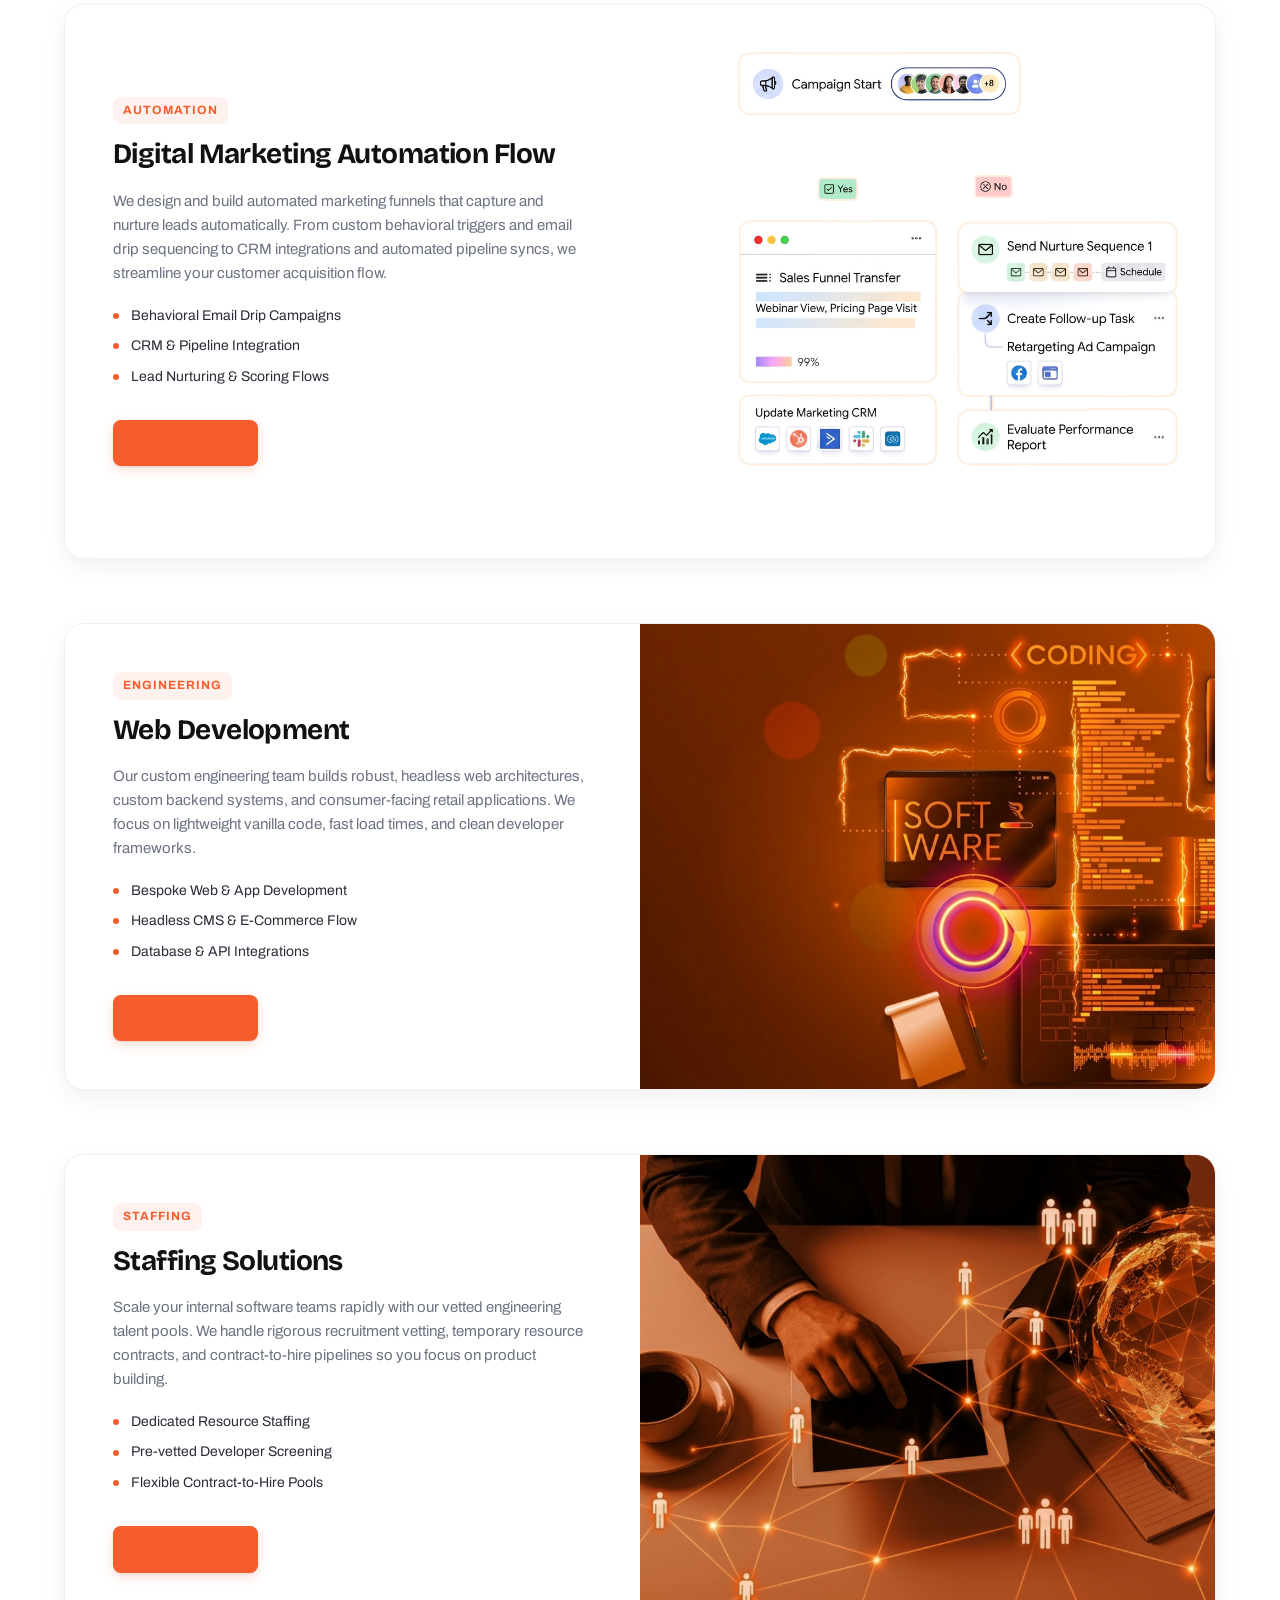
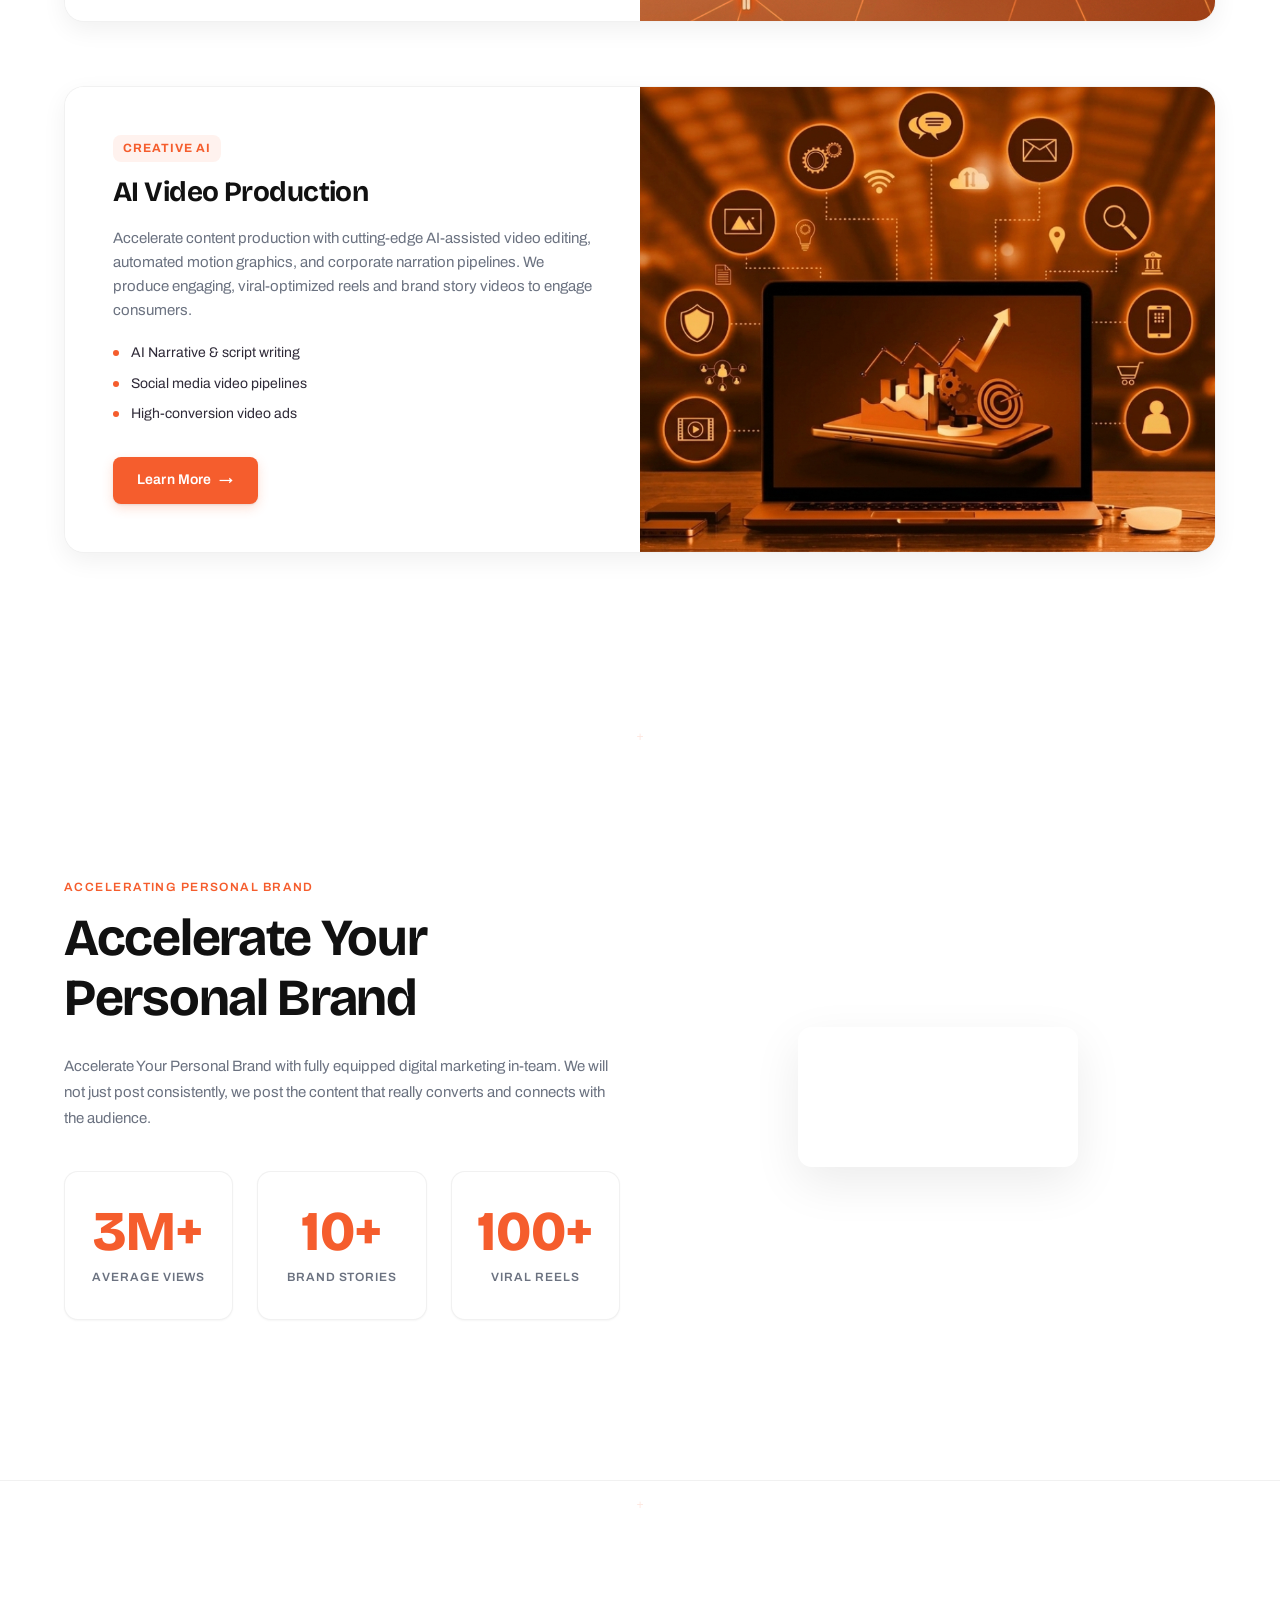
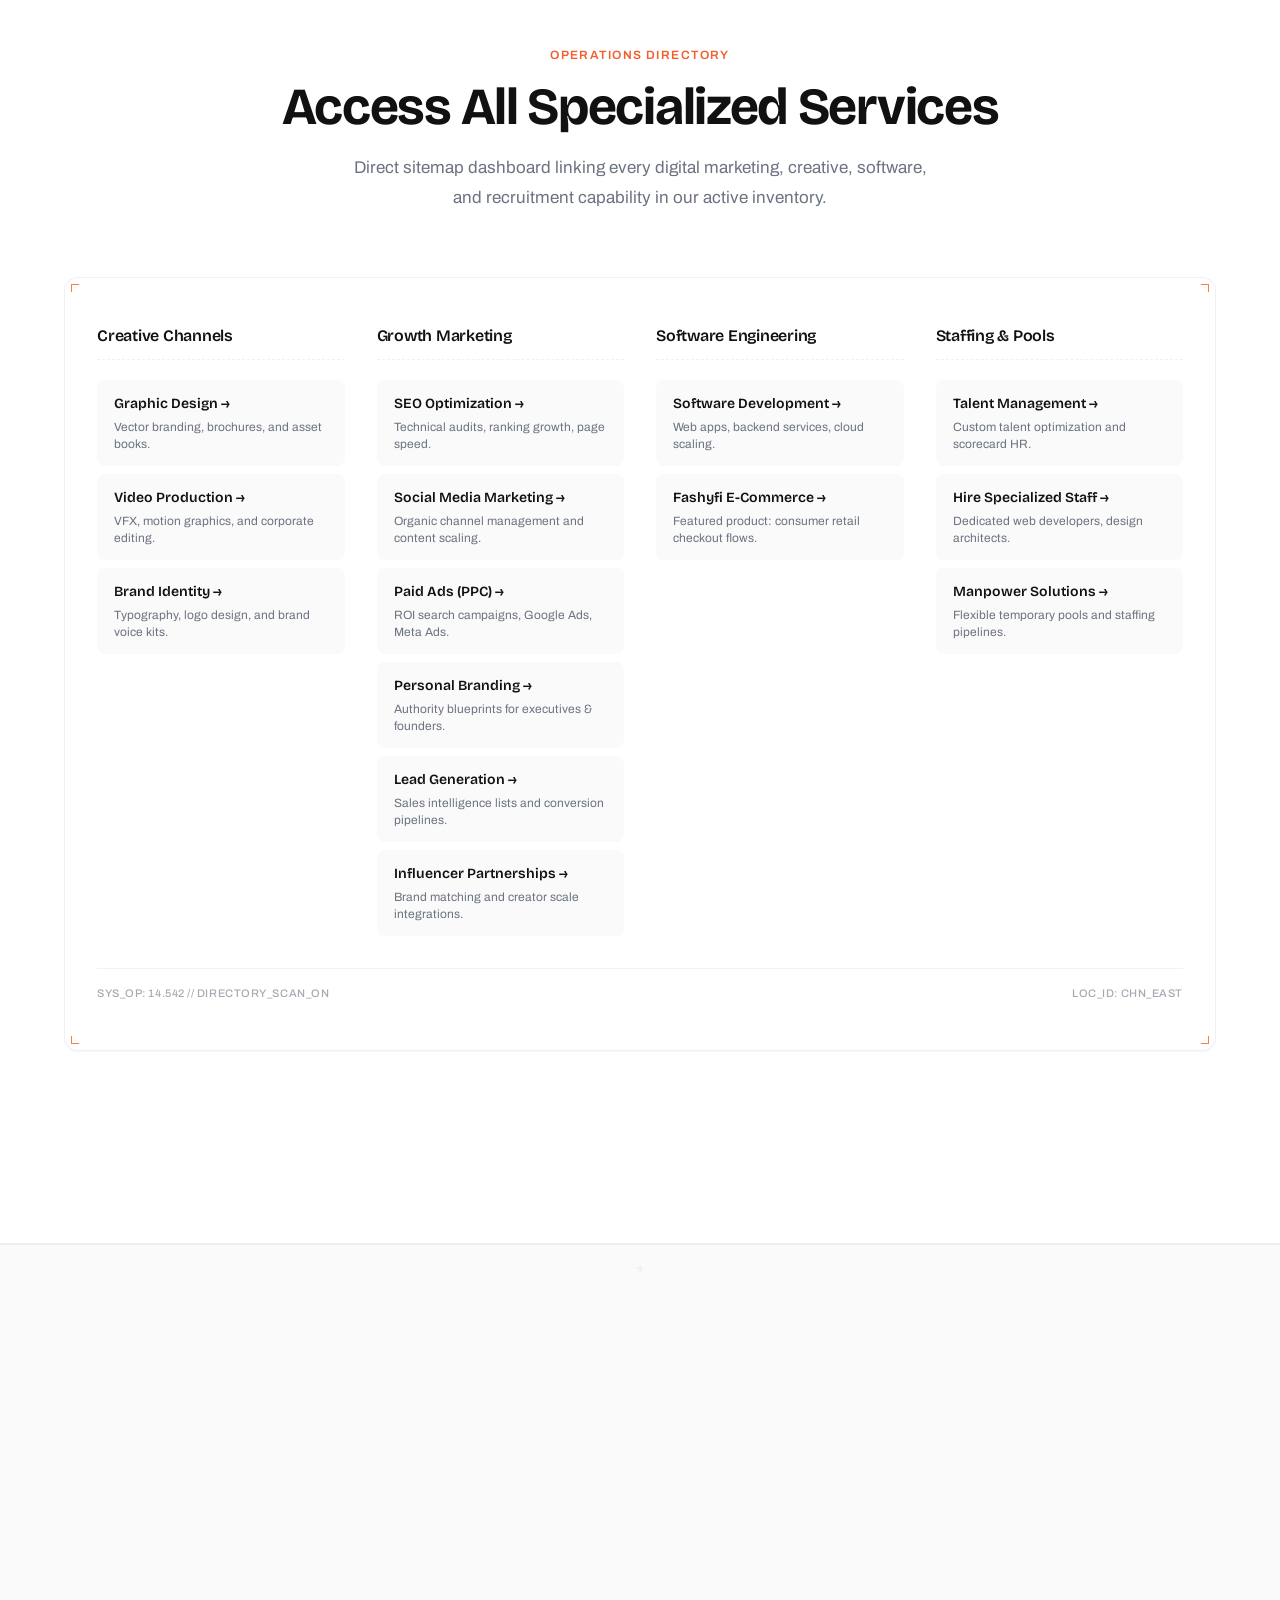
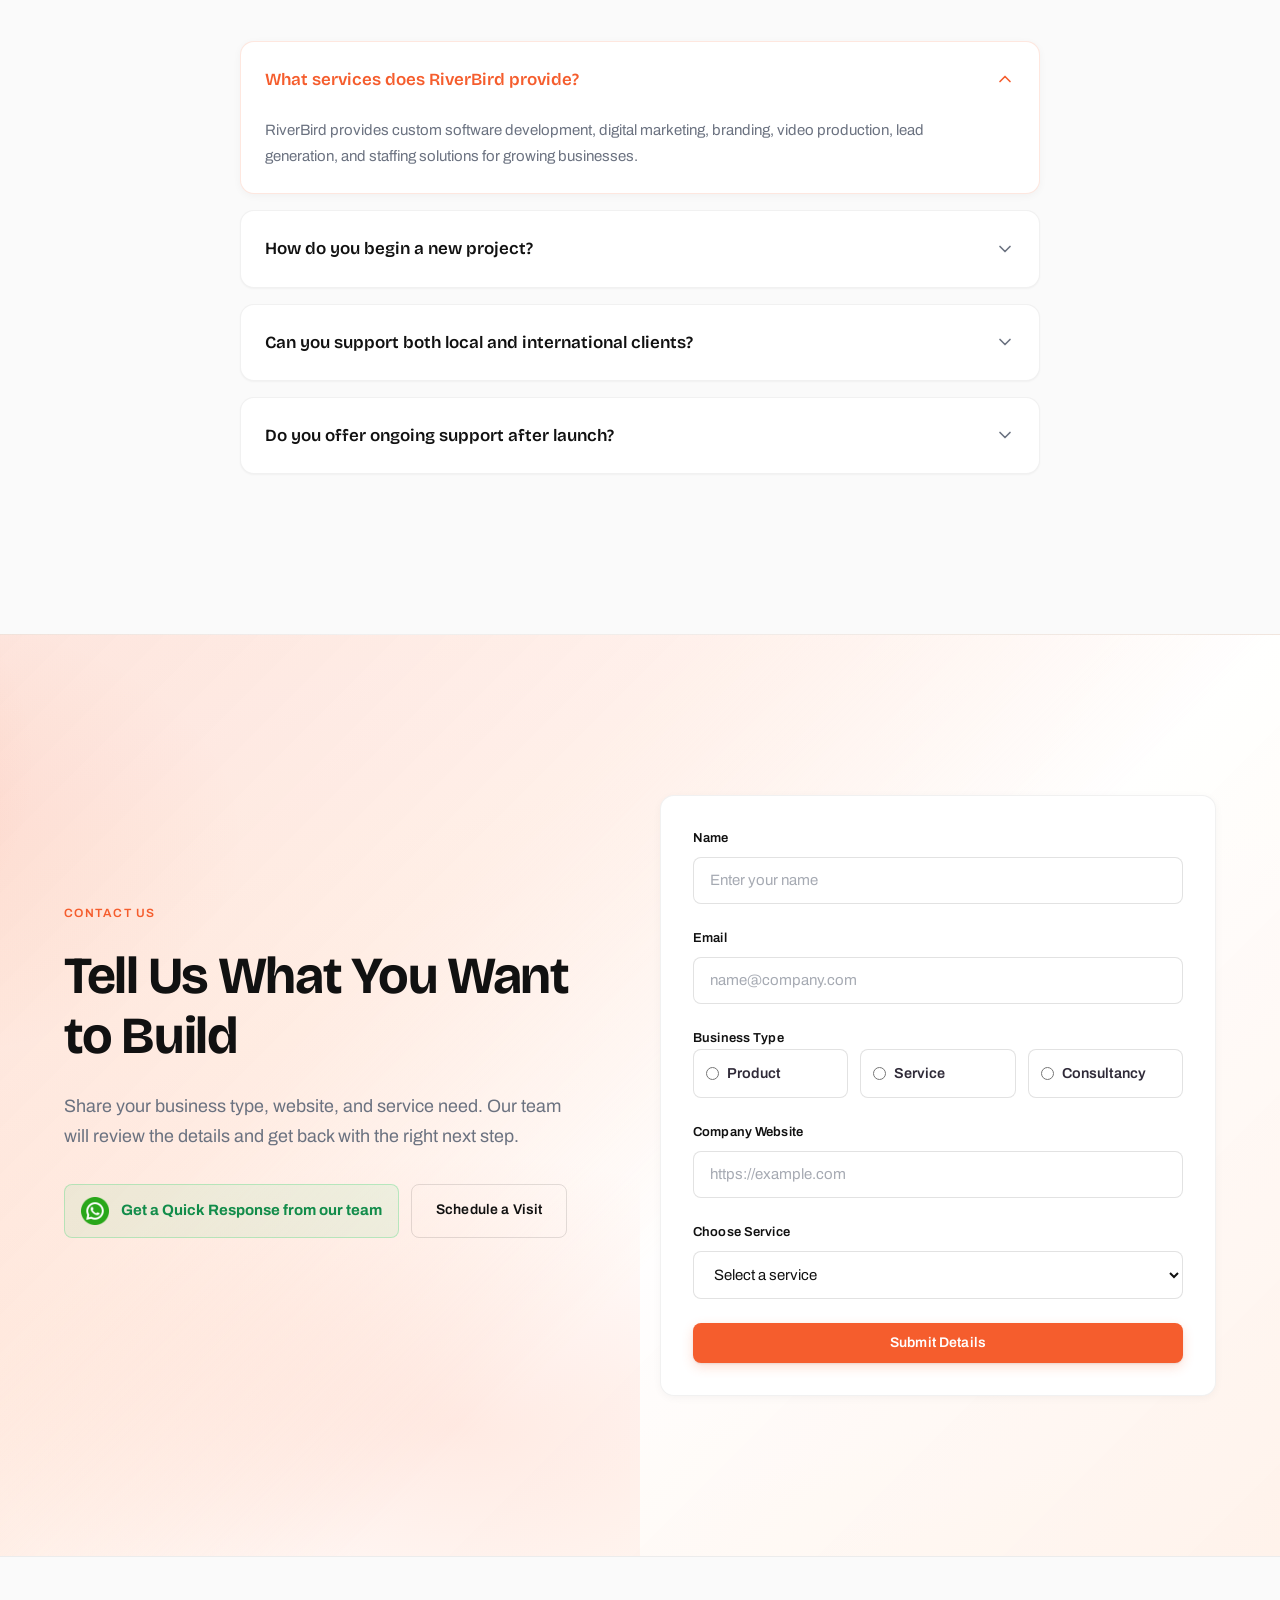
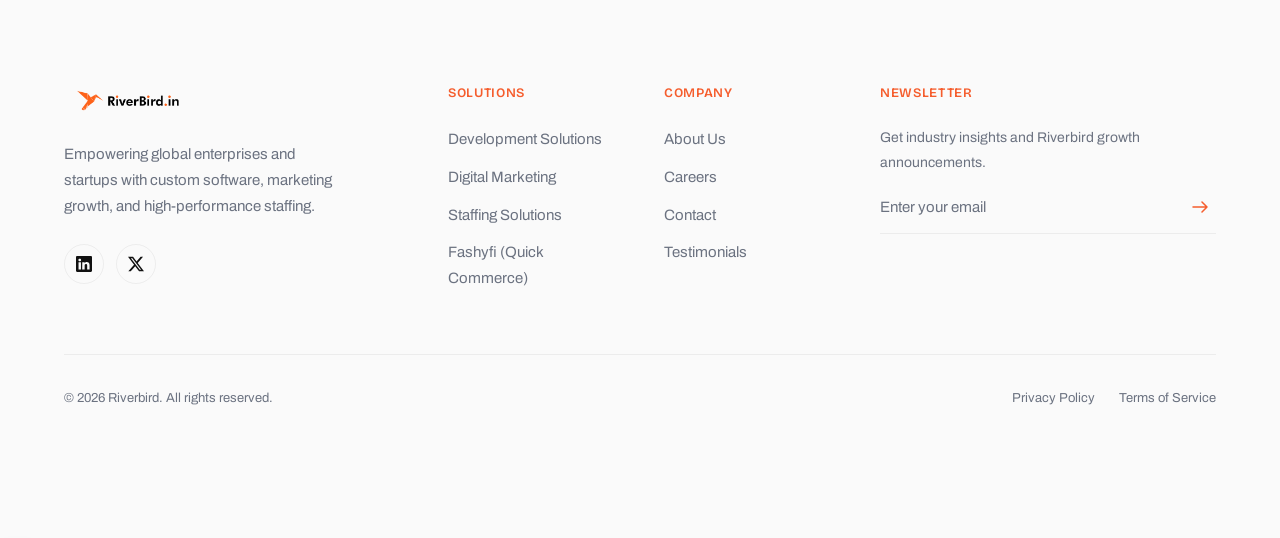
==== commit bee4a5c1: "Logo Addition" ====
--- a/index.html
+++ b/index.html
@@ -67,7 +67,7 @@
             <span class="text-reveal"><span style="animation-delay: 0s;">Digital</span></span>
             <span class="text-reveal"><span style="animation-delay: 0.2s;">Solutions</span></span>
             <span class="text-primary-color text-reveal"><span style="animation-delay: 0.4s;">Powering
-                Business Growth for Profitability.</span></span>
+                Business Growth for Profitability Julius.</span></span>
           </h1>
           <p class="hero__desc reveal delay-2">
             We are a leading digital marketing company in Trichy, helping businesses grow with innovative strategies and
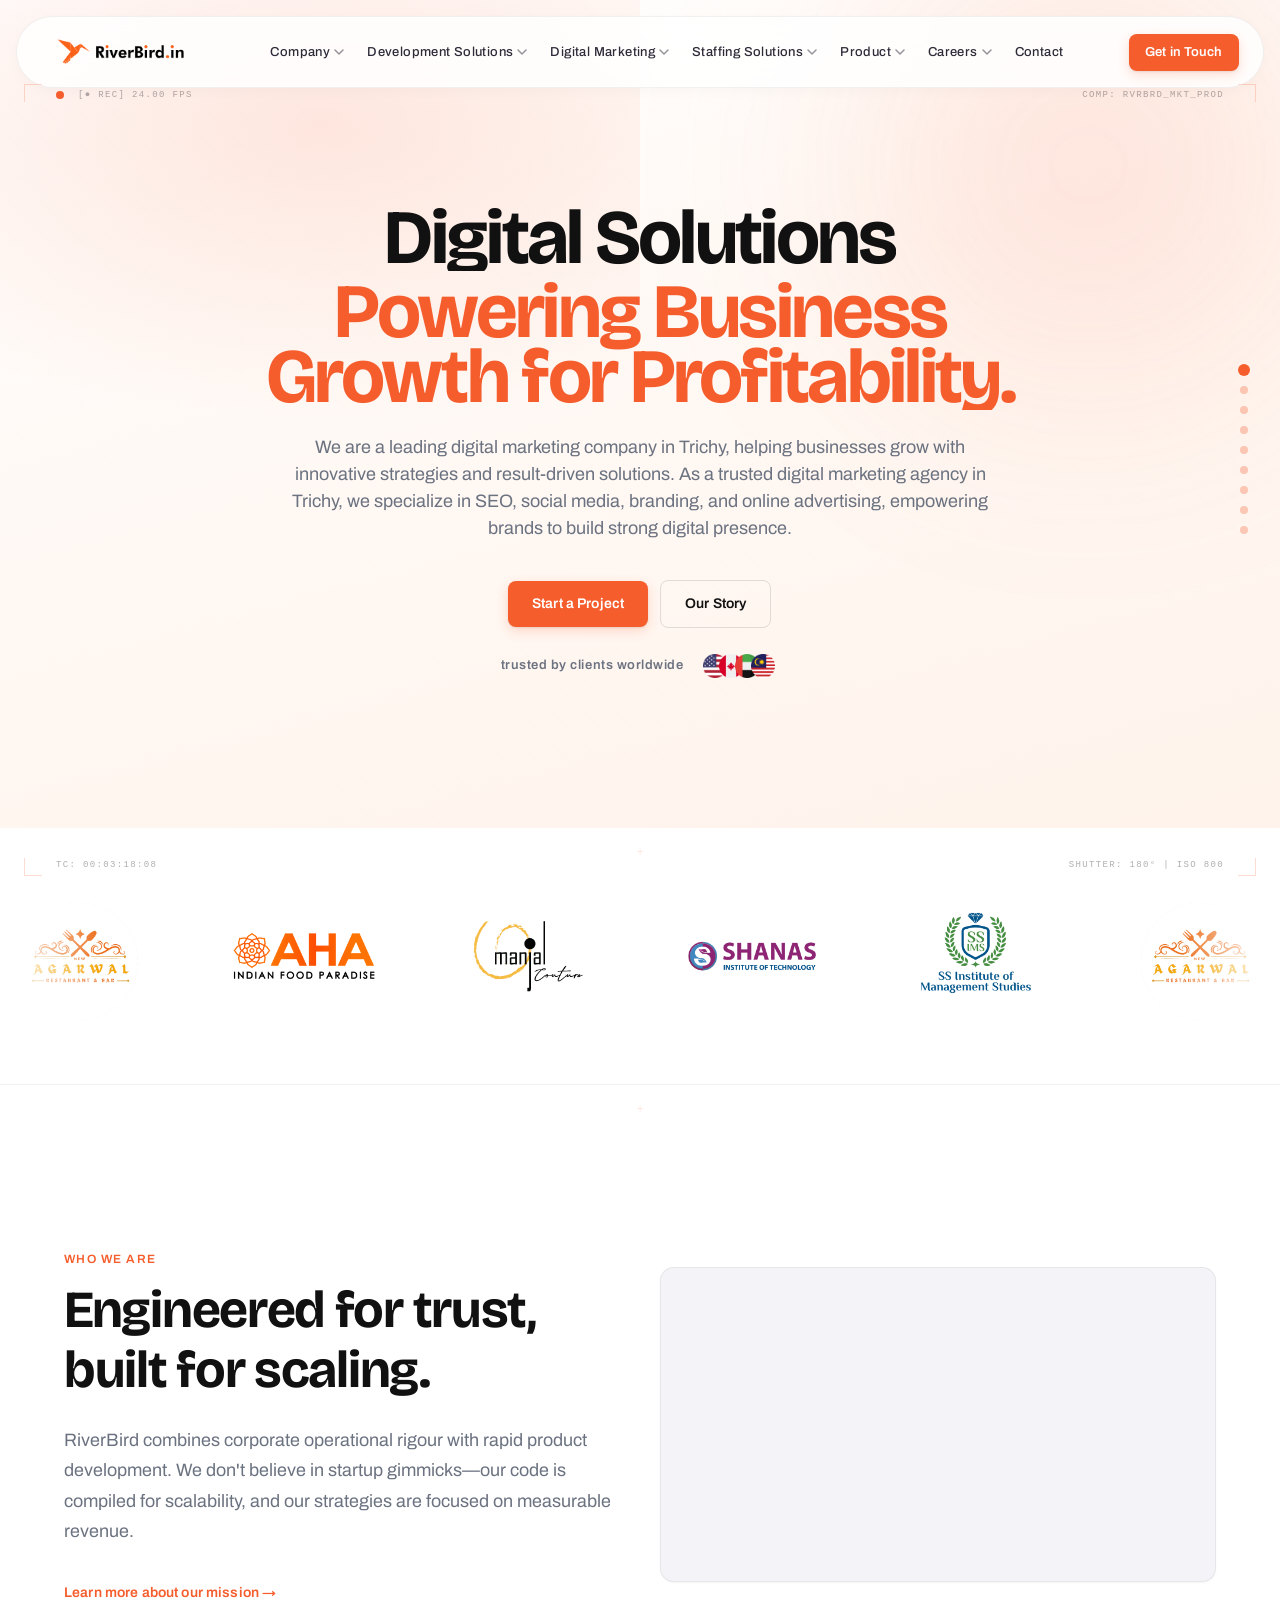
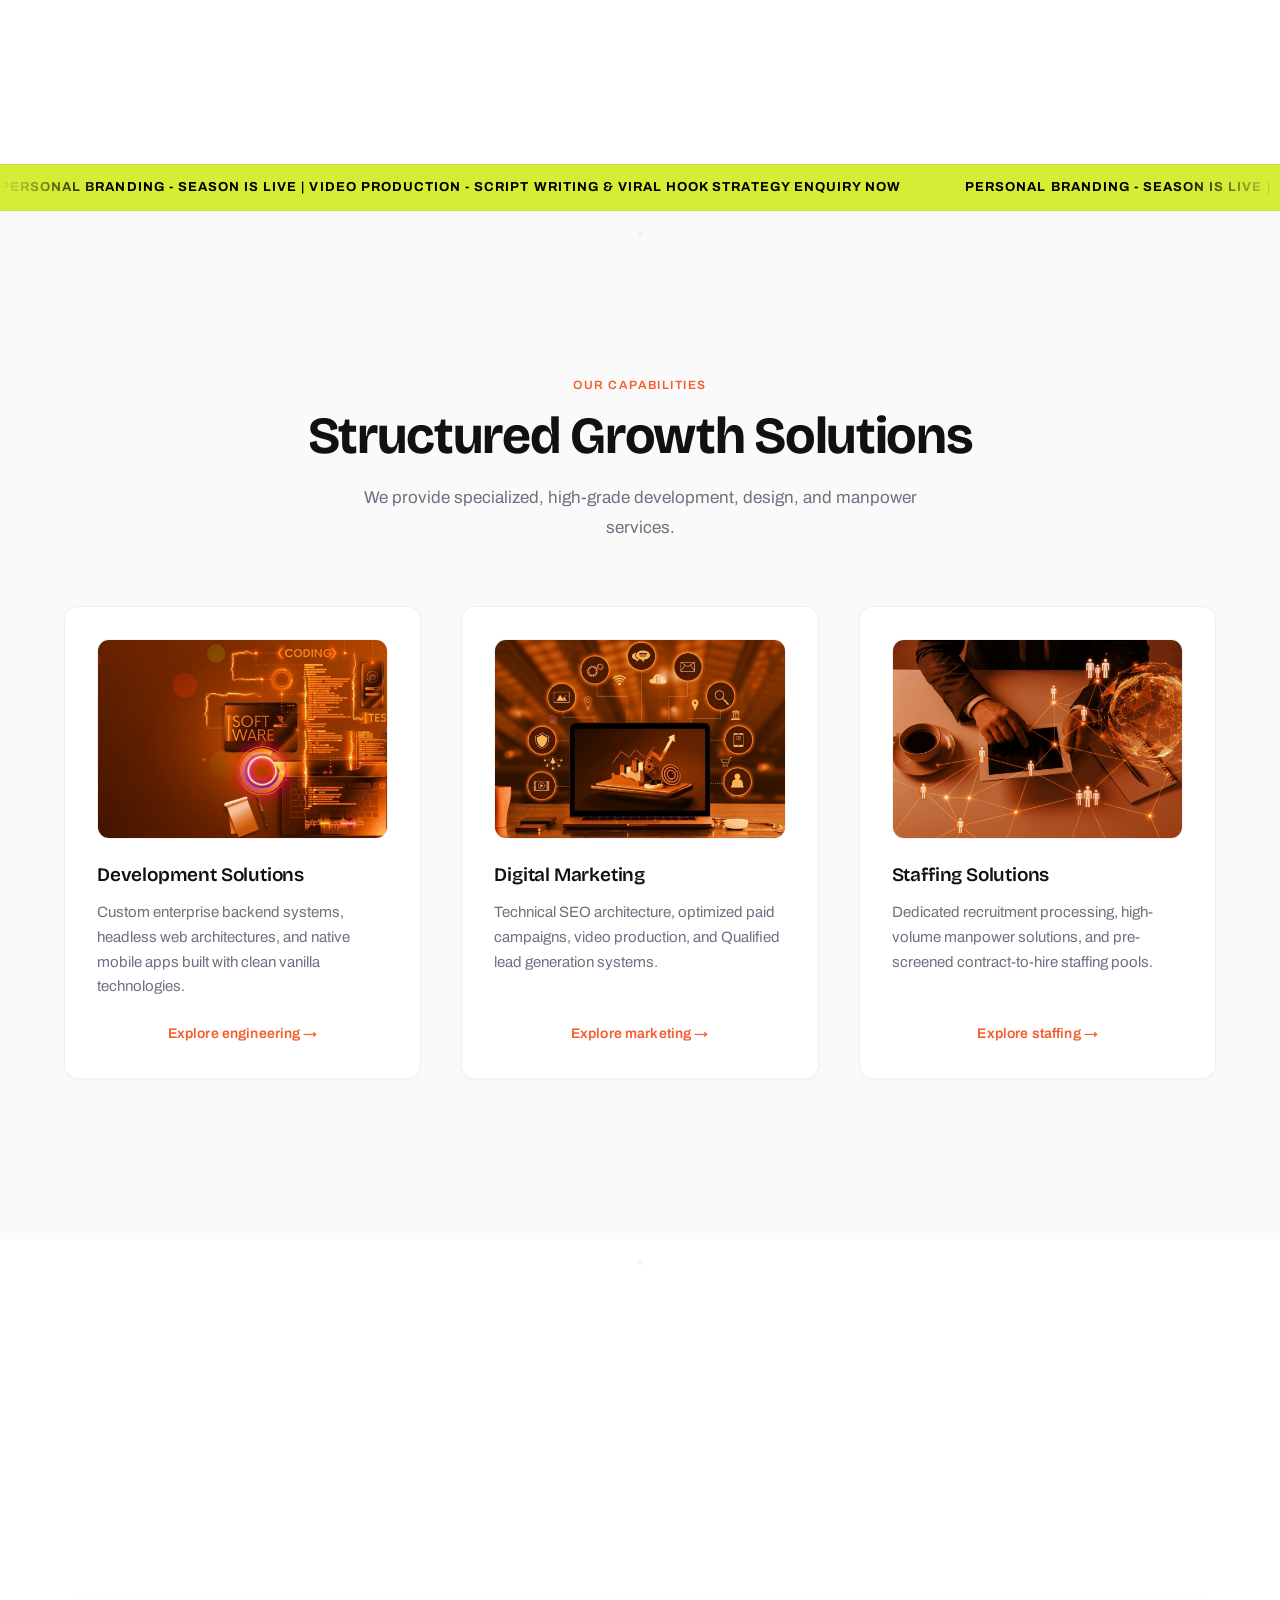
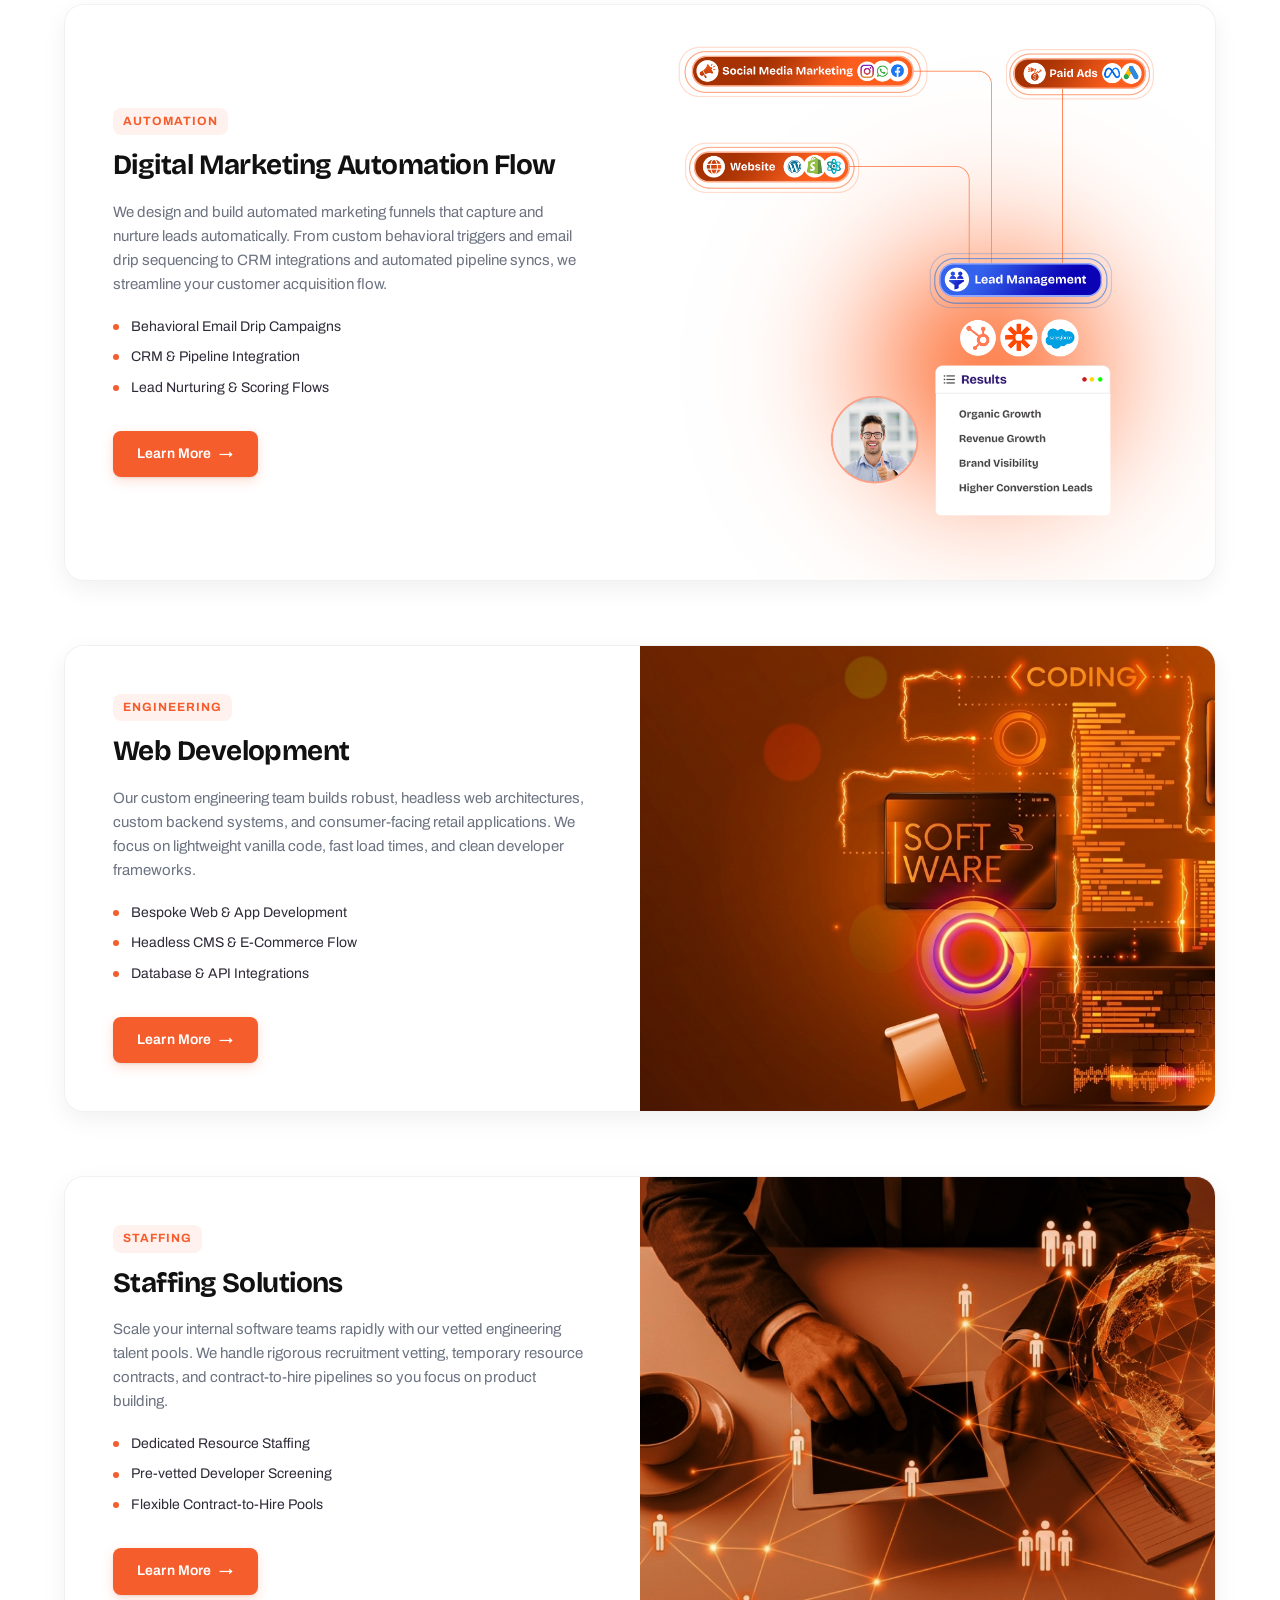
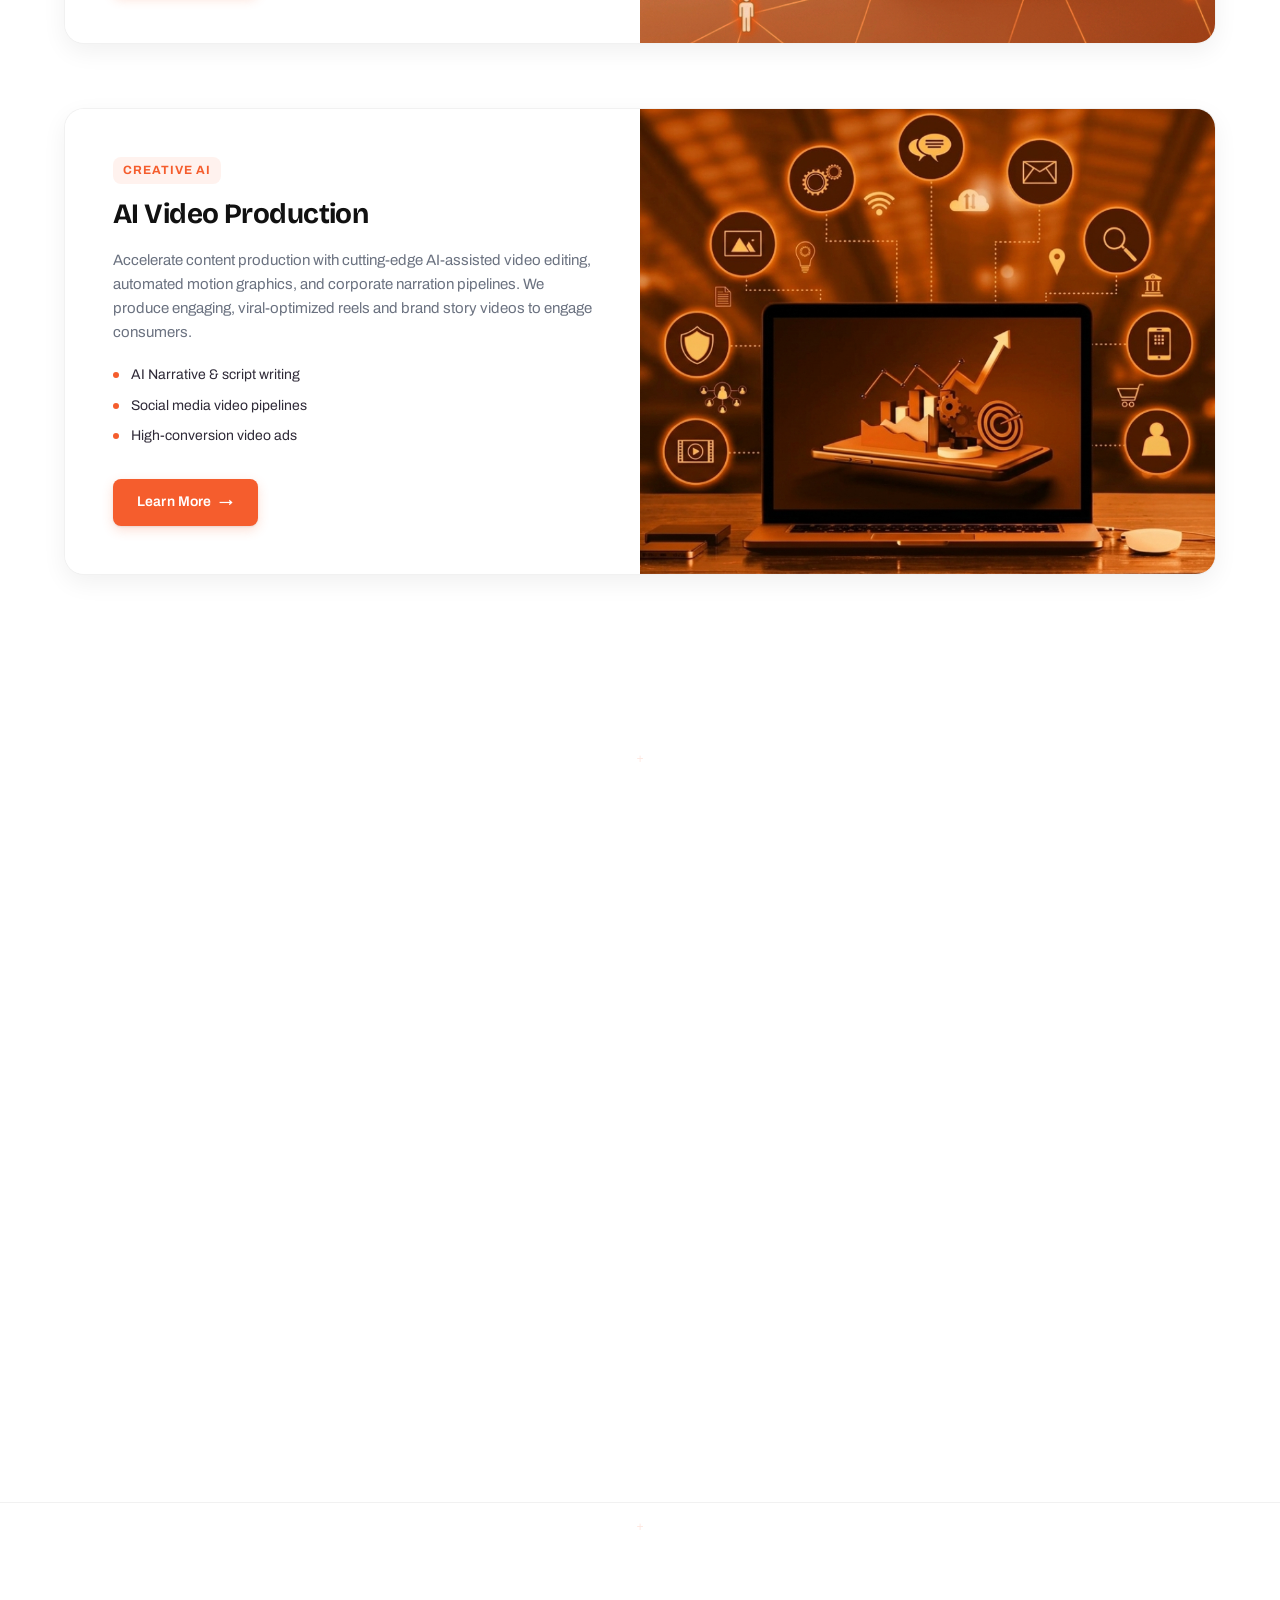
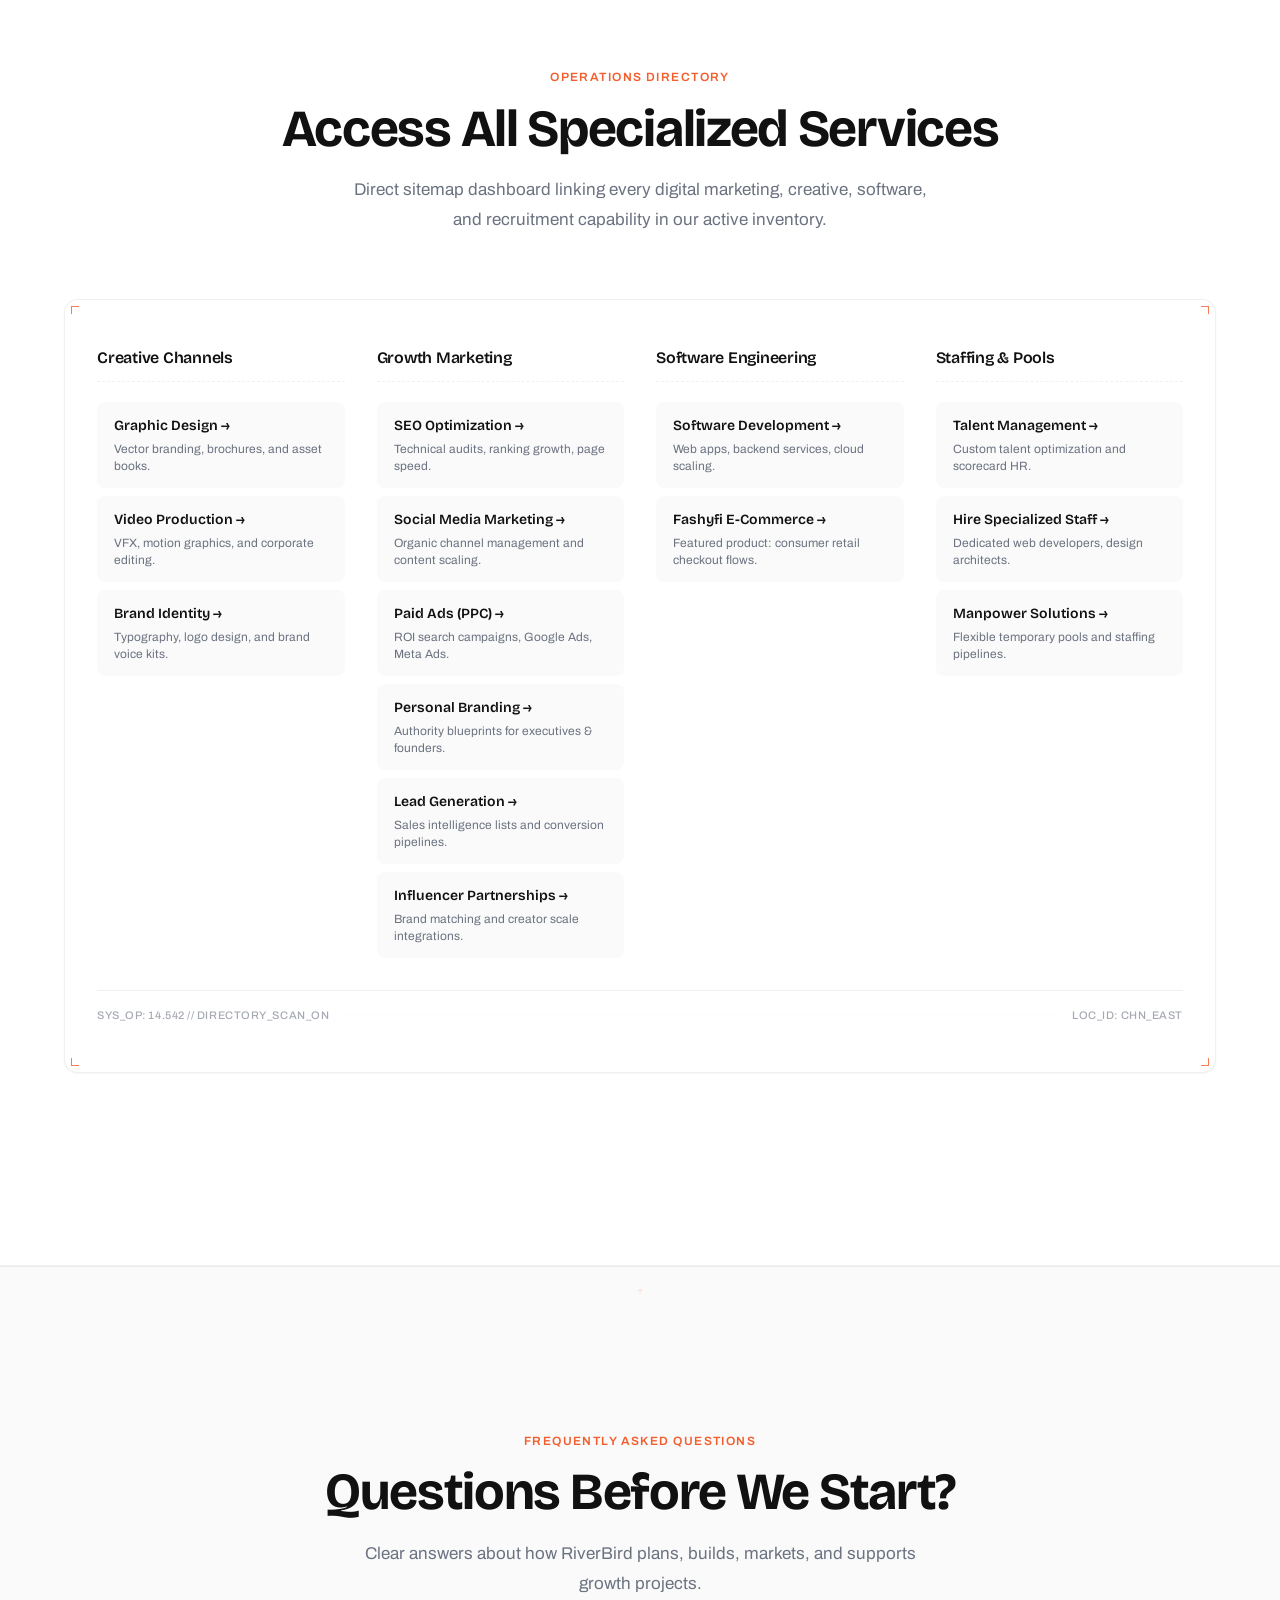
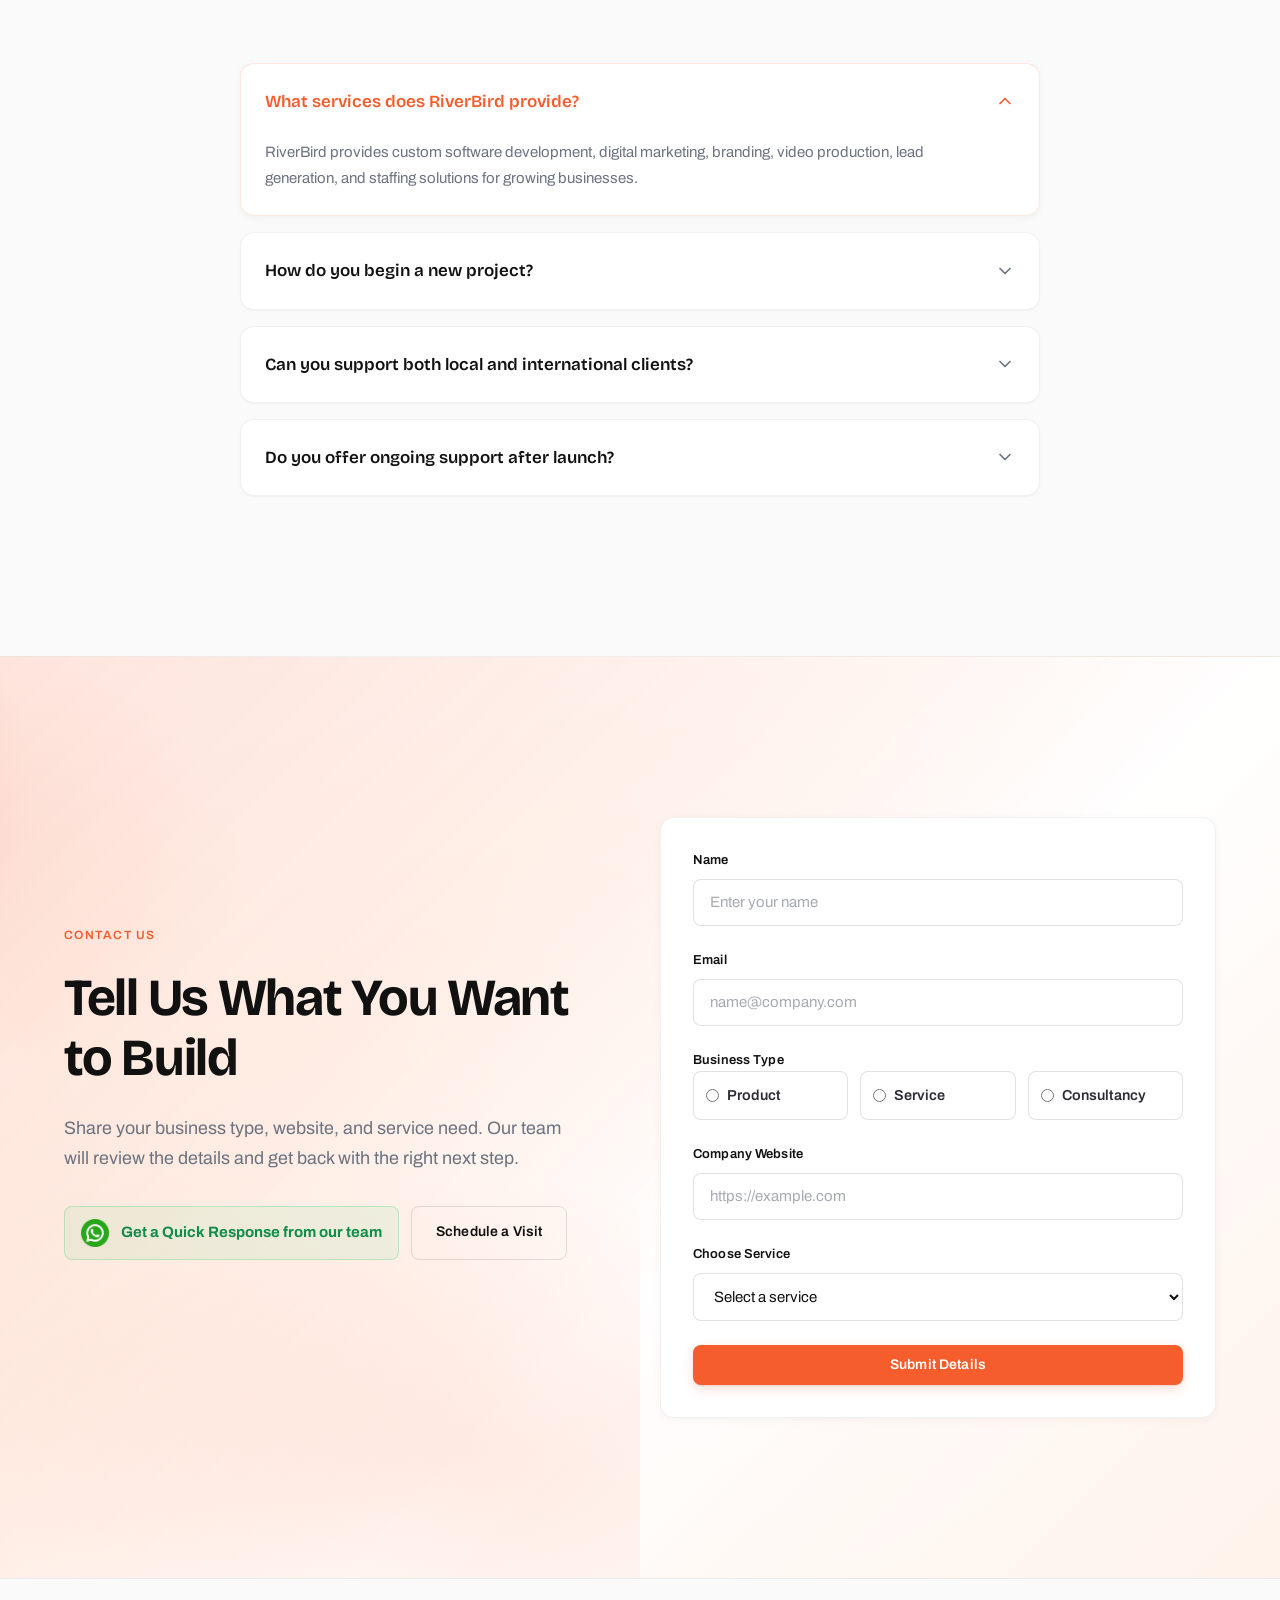
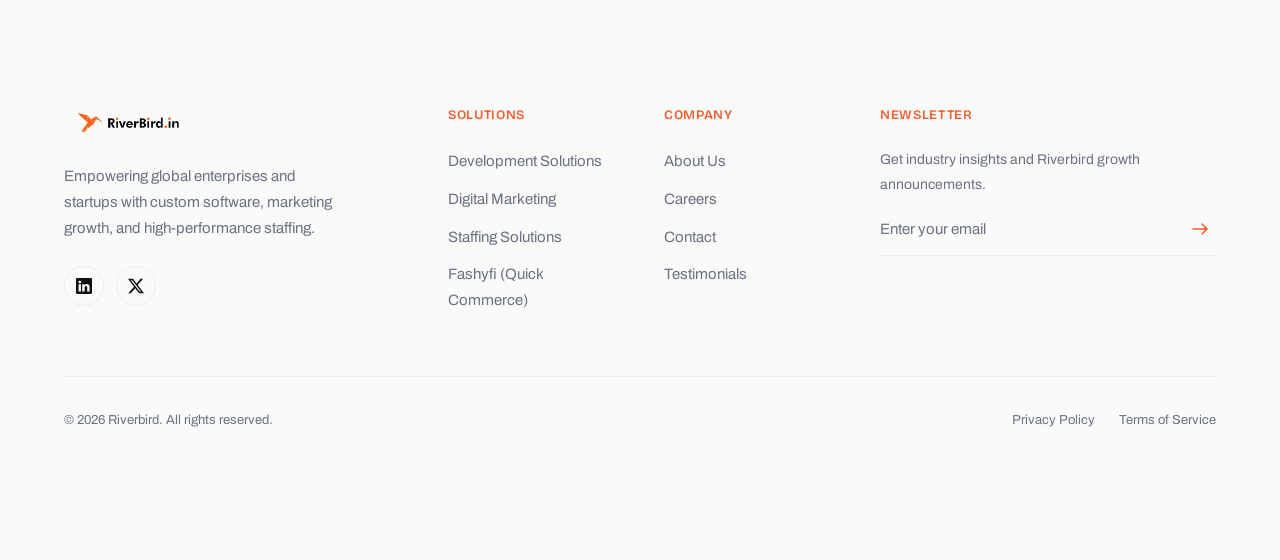
==== commit 81187949: "Logo Addition" ====
--- a/index.html
+++ b/index.html
@@ -67,7 +67,7 @@
             <span class="text-reveal"><span style="animation-delay: 0s;">Digital</span></span>
             <span class="text-reveal"><span style="animation-delay: 0.2s;">Solutions</span></span>
             <span class="text-primary-color text-reveal"><span style="animation-delay: 0.4s;">Powering
-                Business Growth for Profitability Julius.</span></span>
+                Business Growth for Profitability.</span></span>
           </h1>
           <p class="hero__desc reveal delay-2">
             We are a leading digital marketing company in Trichy, helping businesses grow with innovative strategies and
@@ -260,7 +260,7 @@
                   class="arrow">&rarr;</span></a>
             </div>
             <div class="stack-card__image-container">
-              <img src="assets/img/dmautomation.png" alt="Digital Marketing Automation Flow" class="stack-card__image"
+              <img src="assets/img/digital-marketing-workflow.png" alt="Digital Marketing Automation Flow" class="stack-card__image"
                 loading="lazy" />
             </div>
           </div>
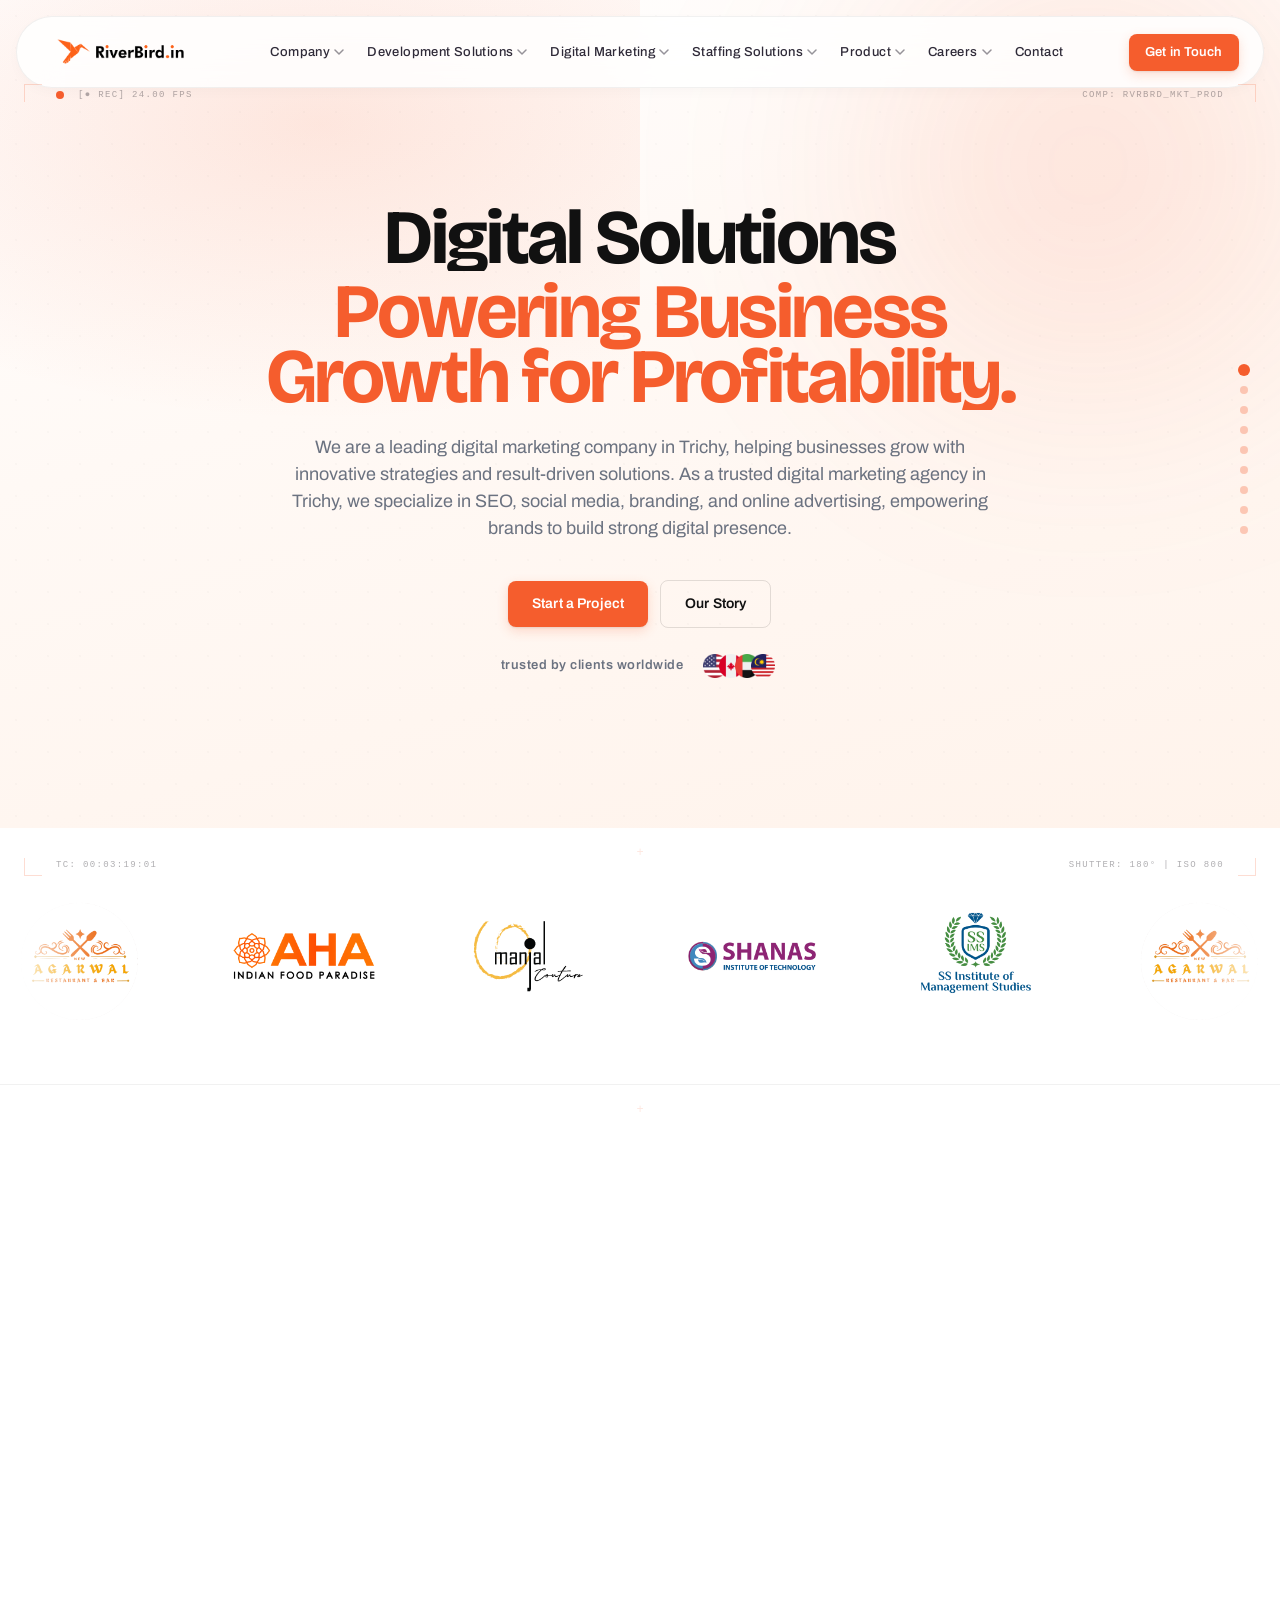
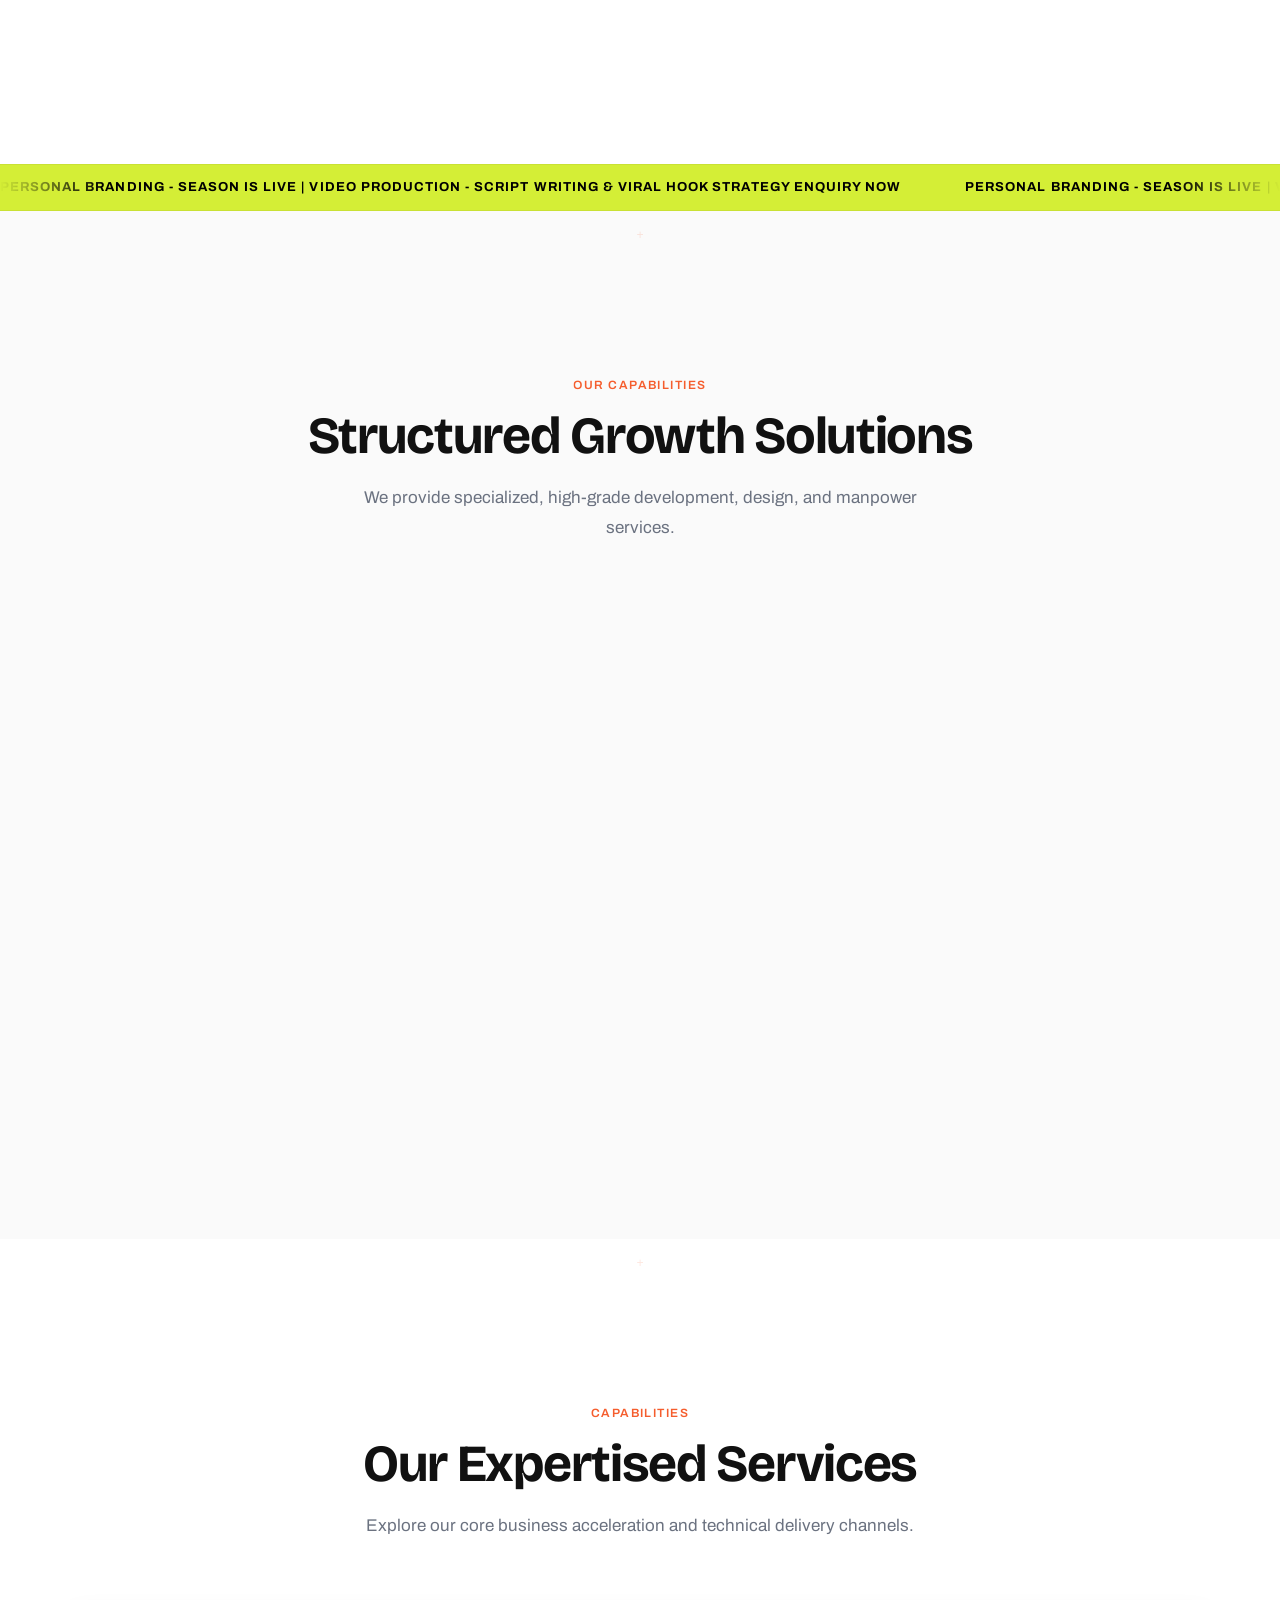
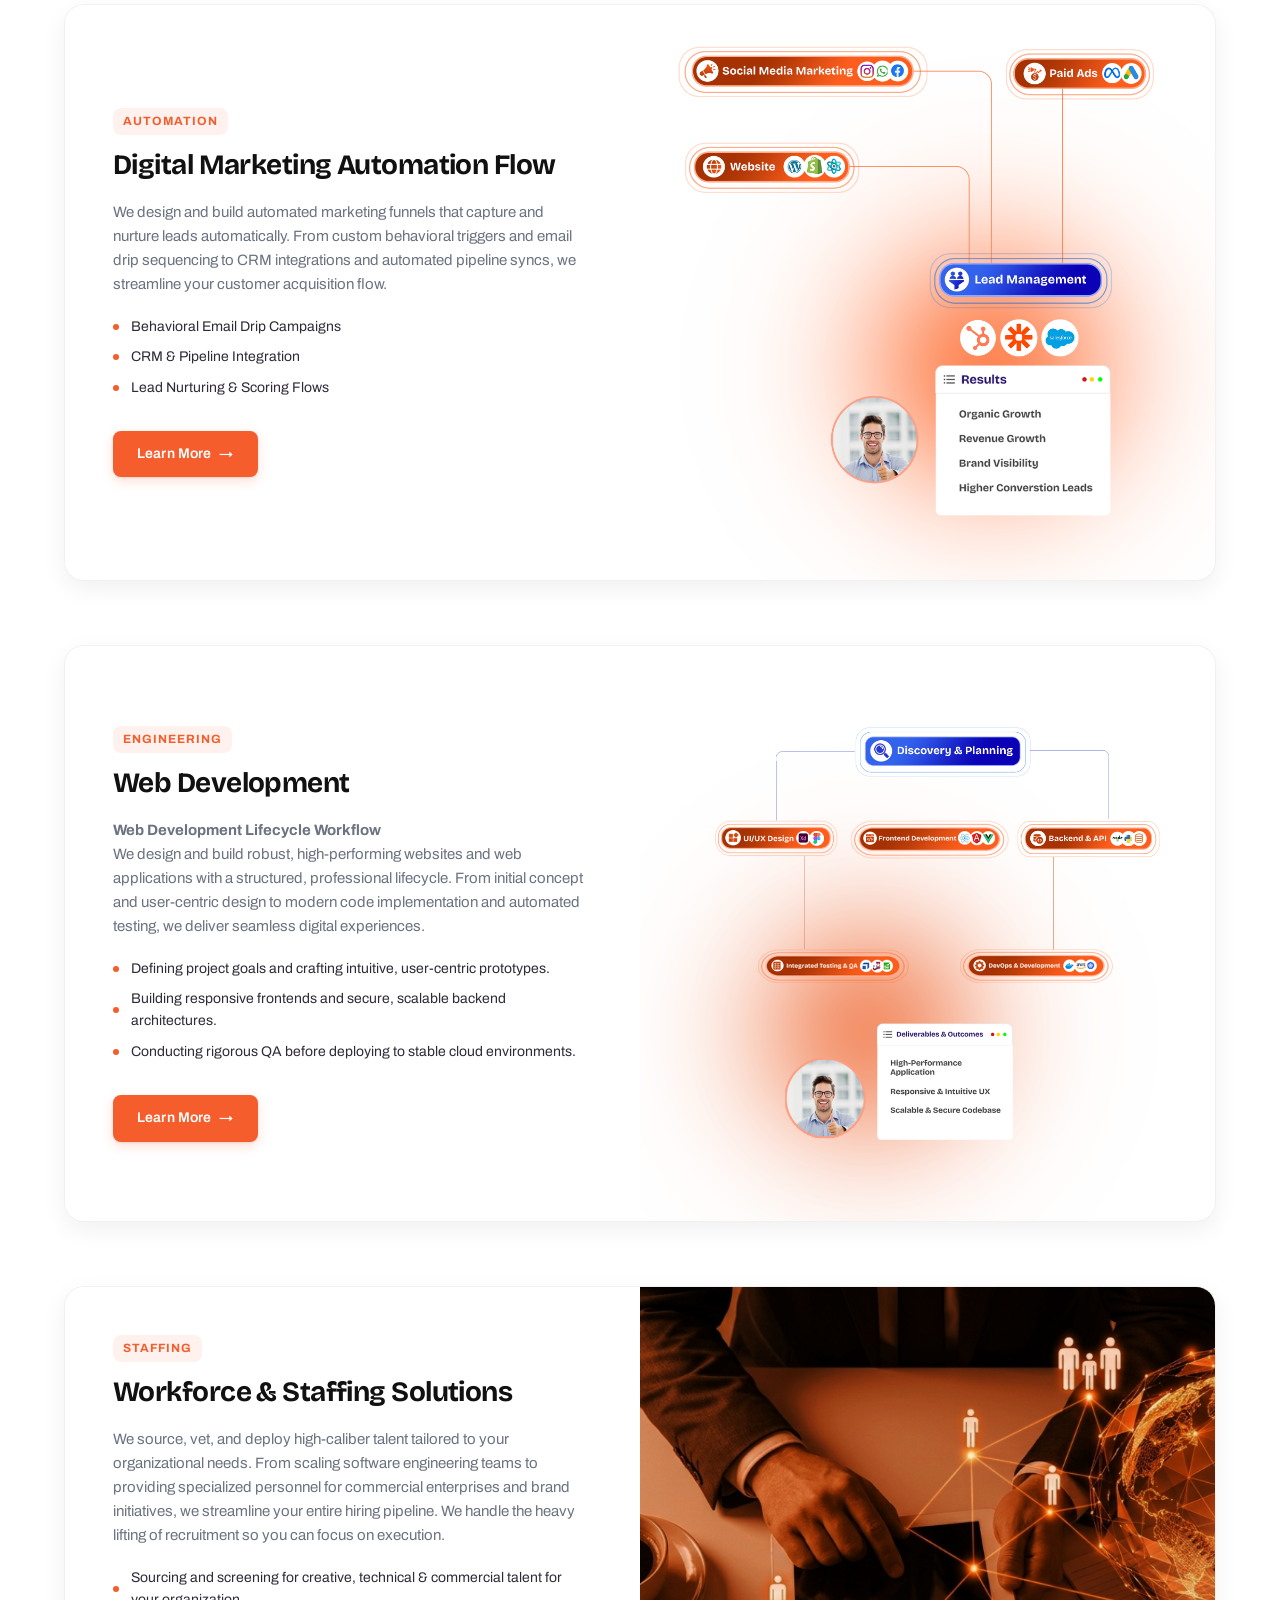
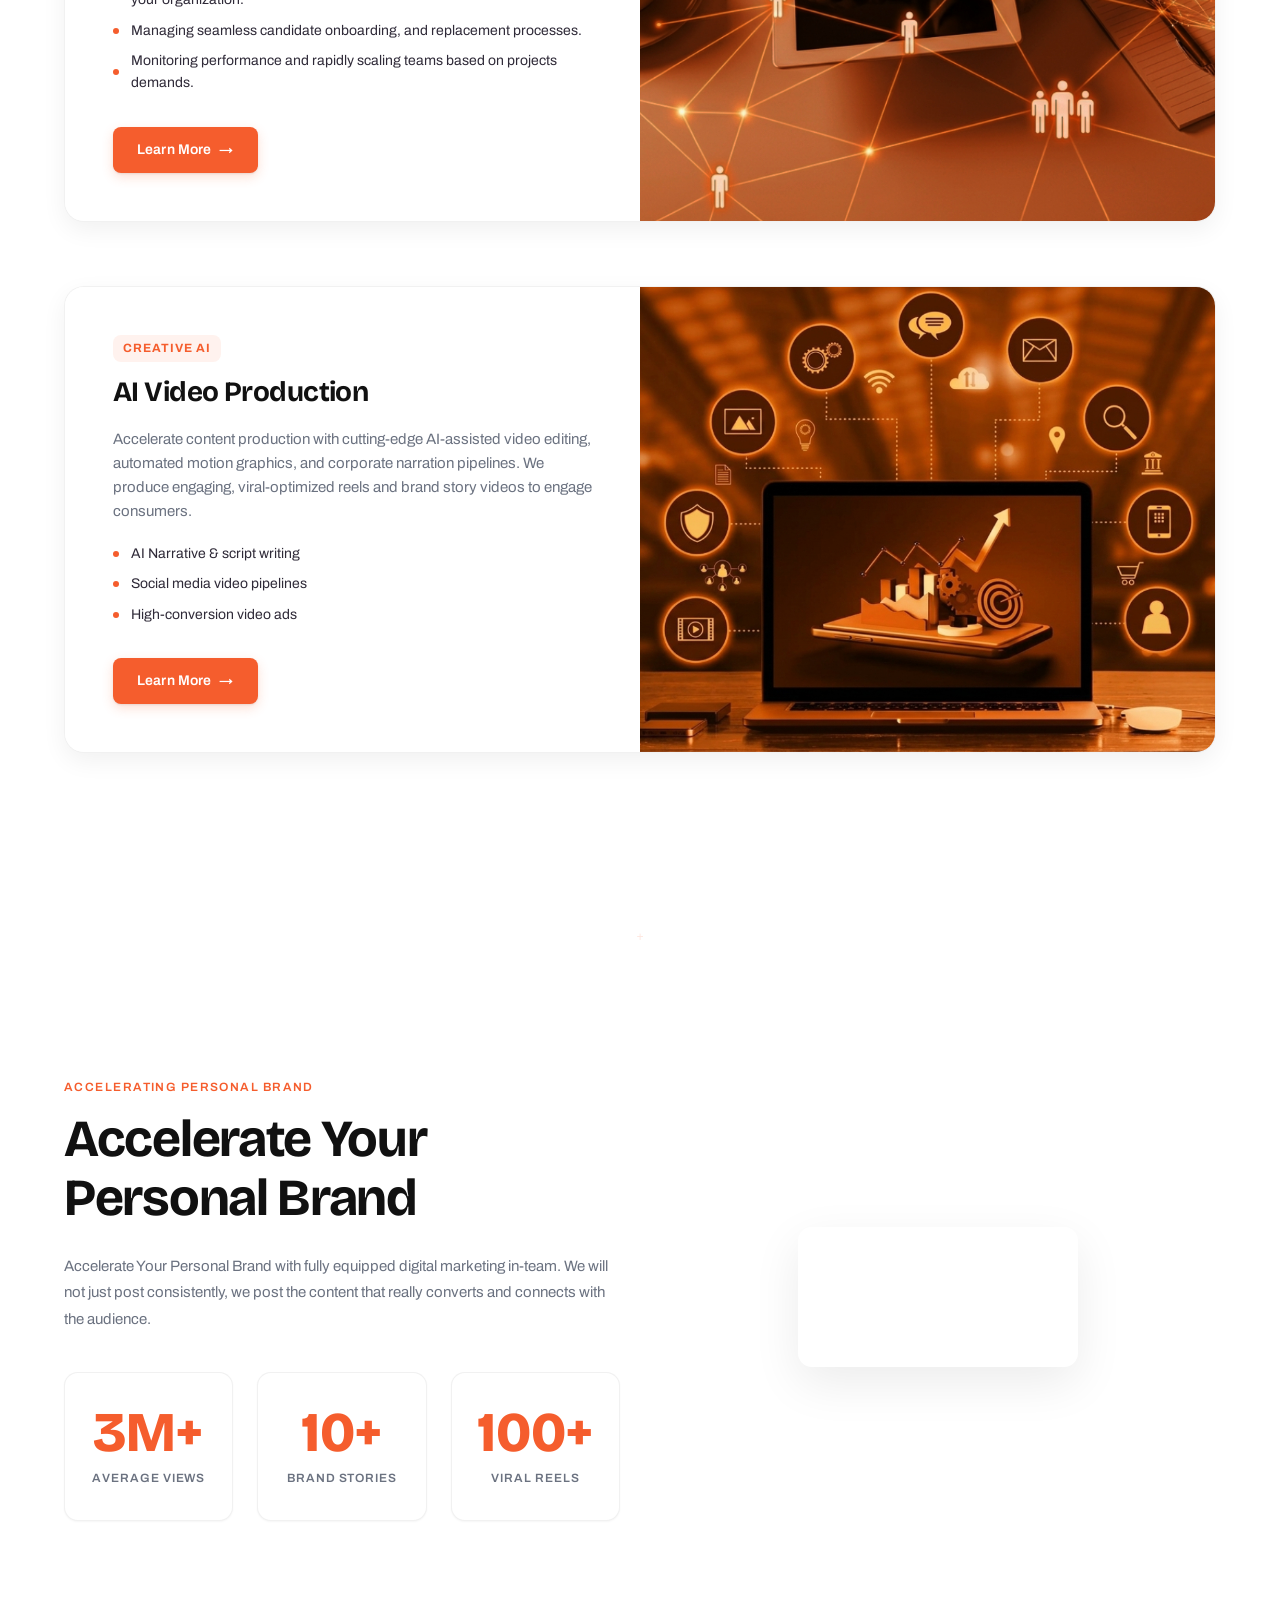
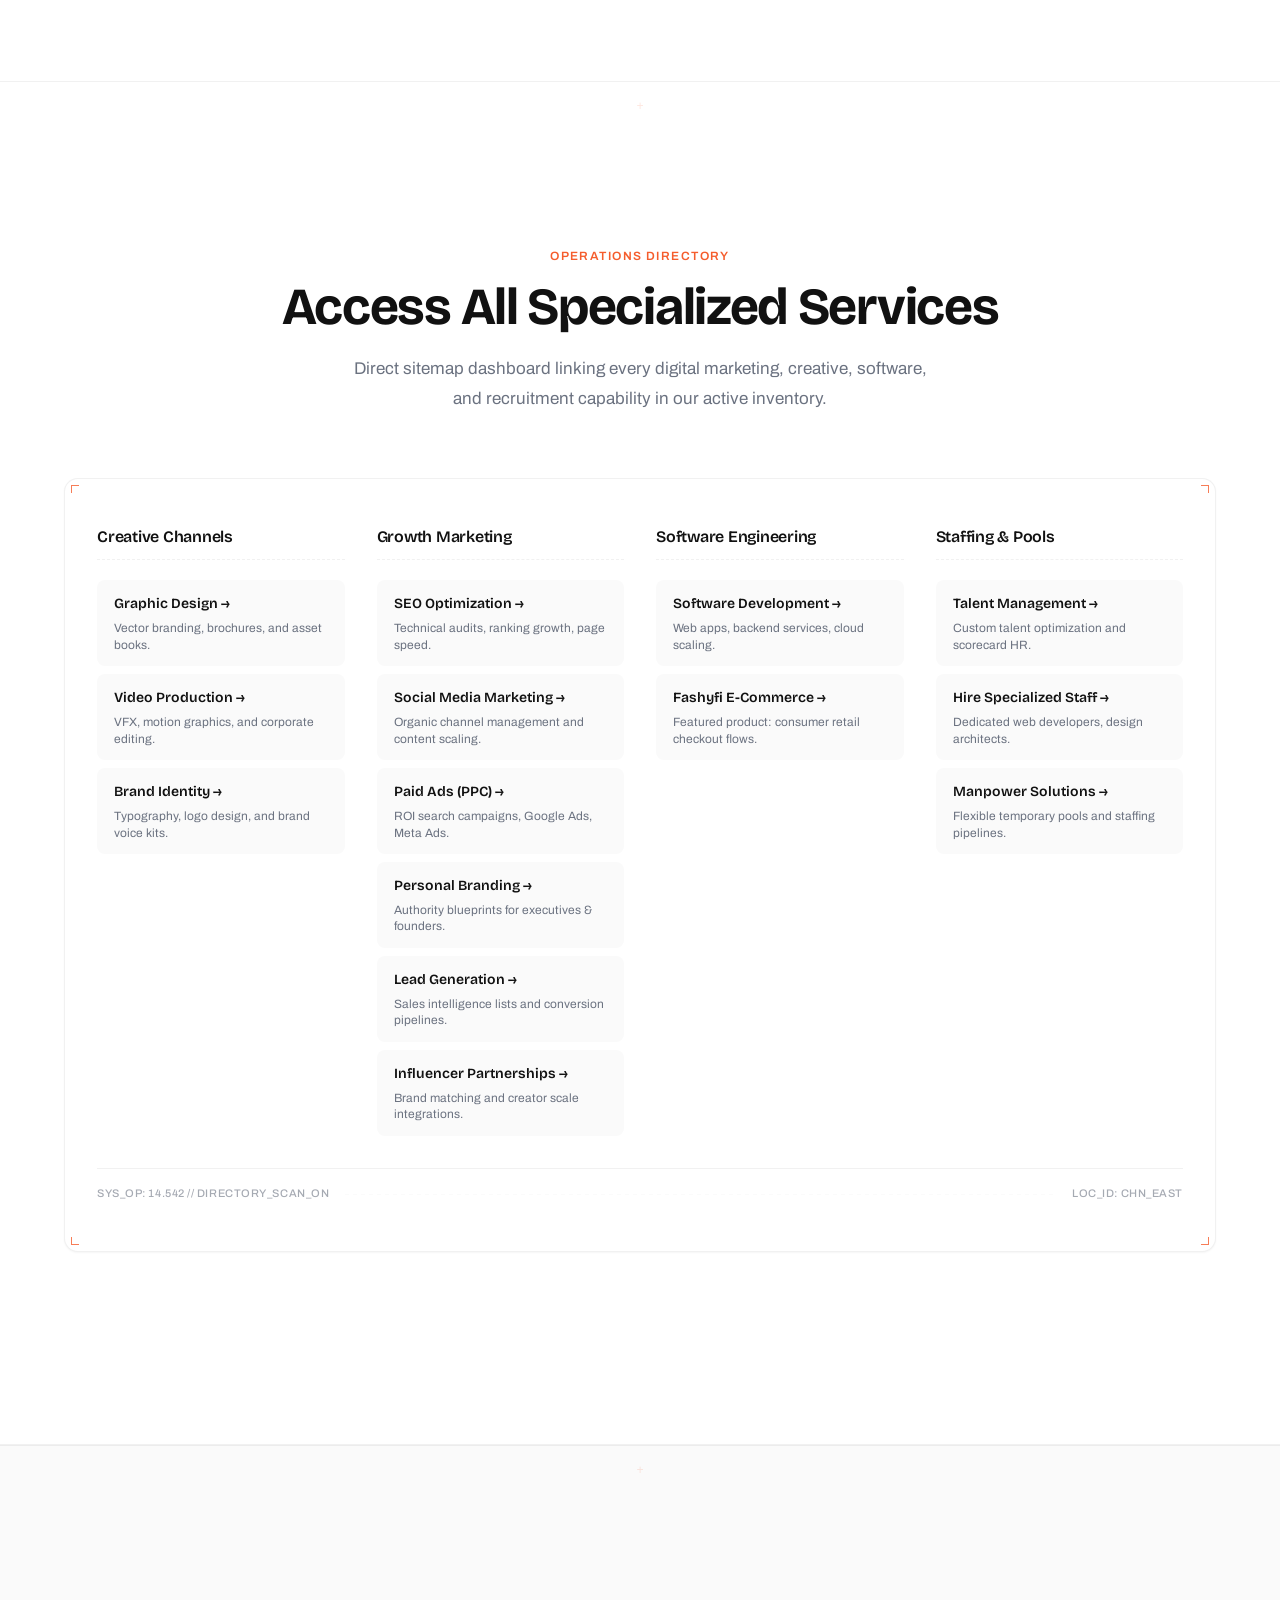
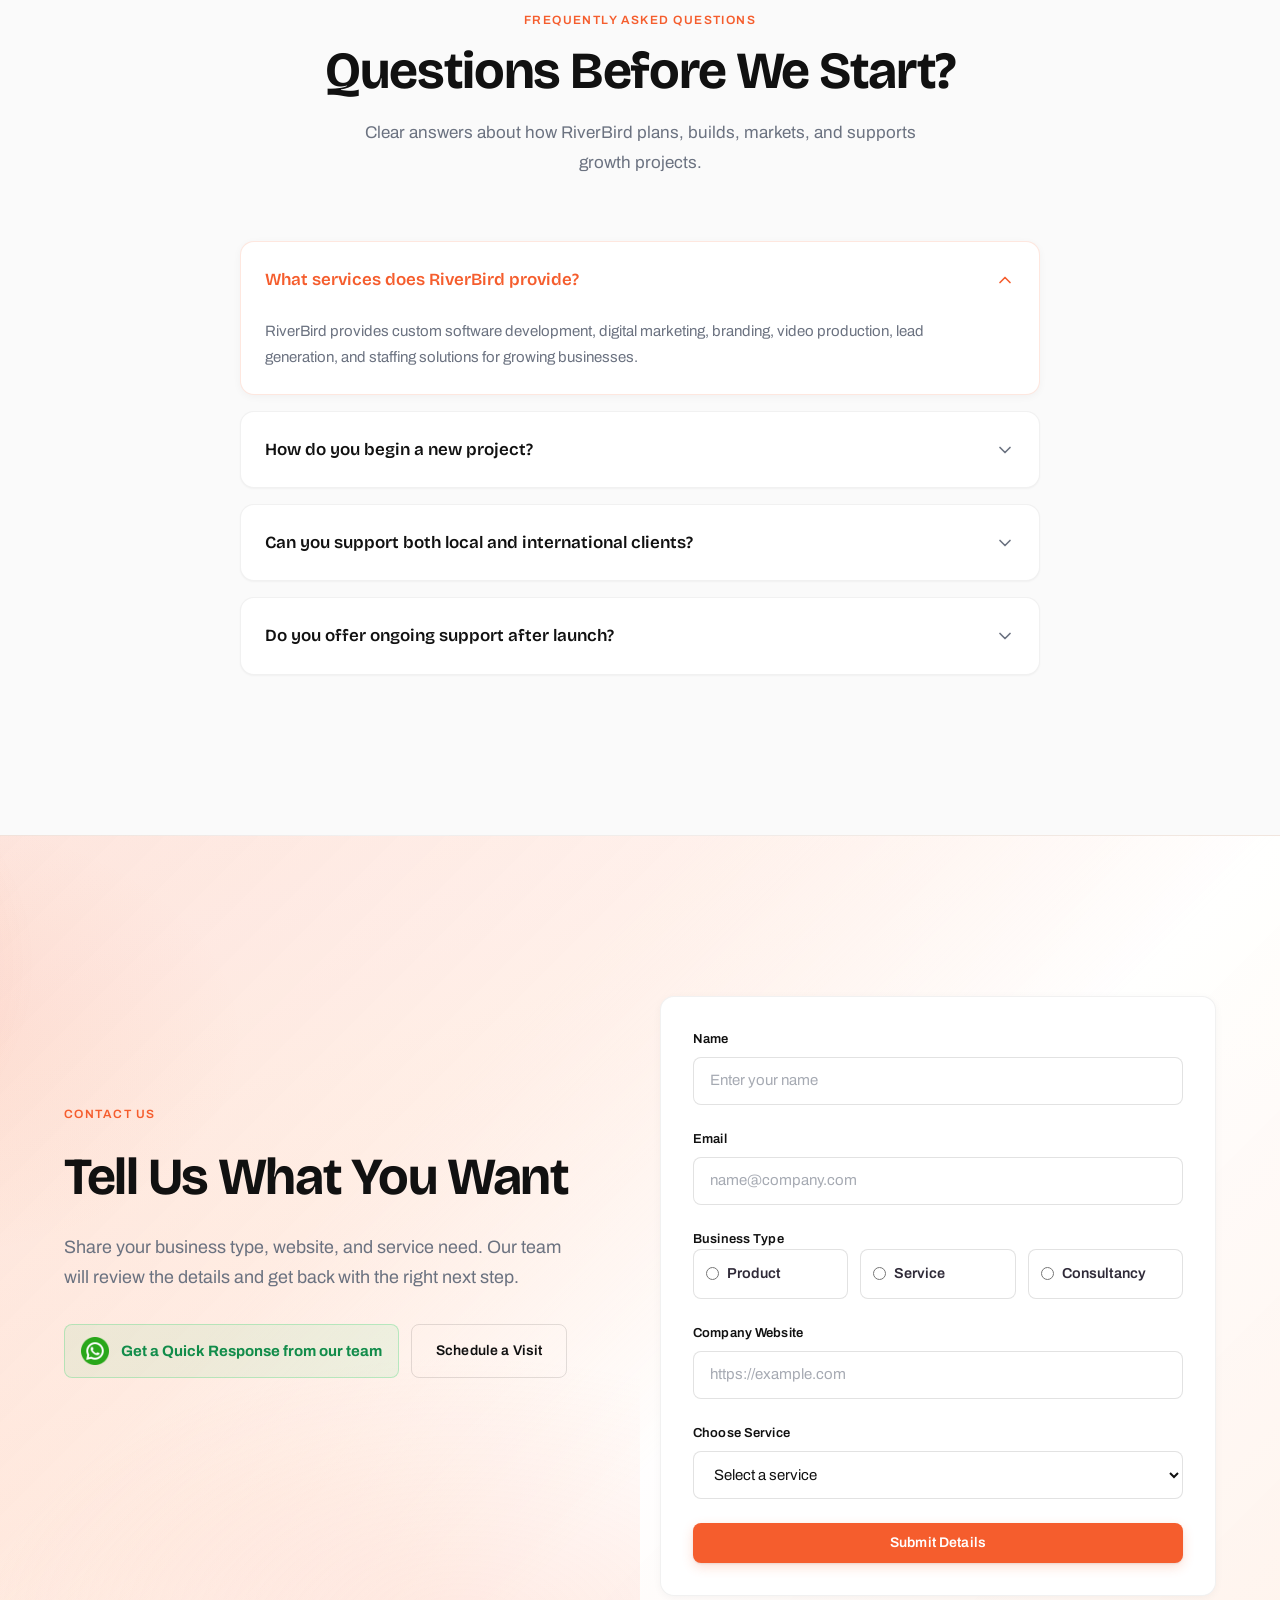
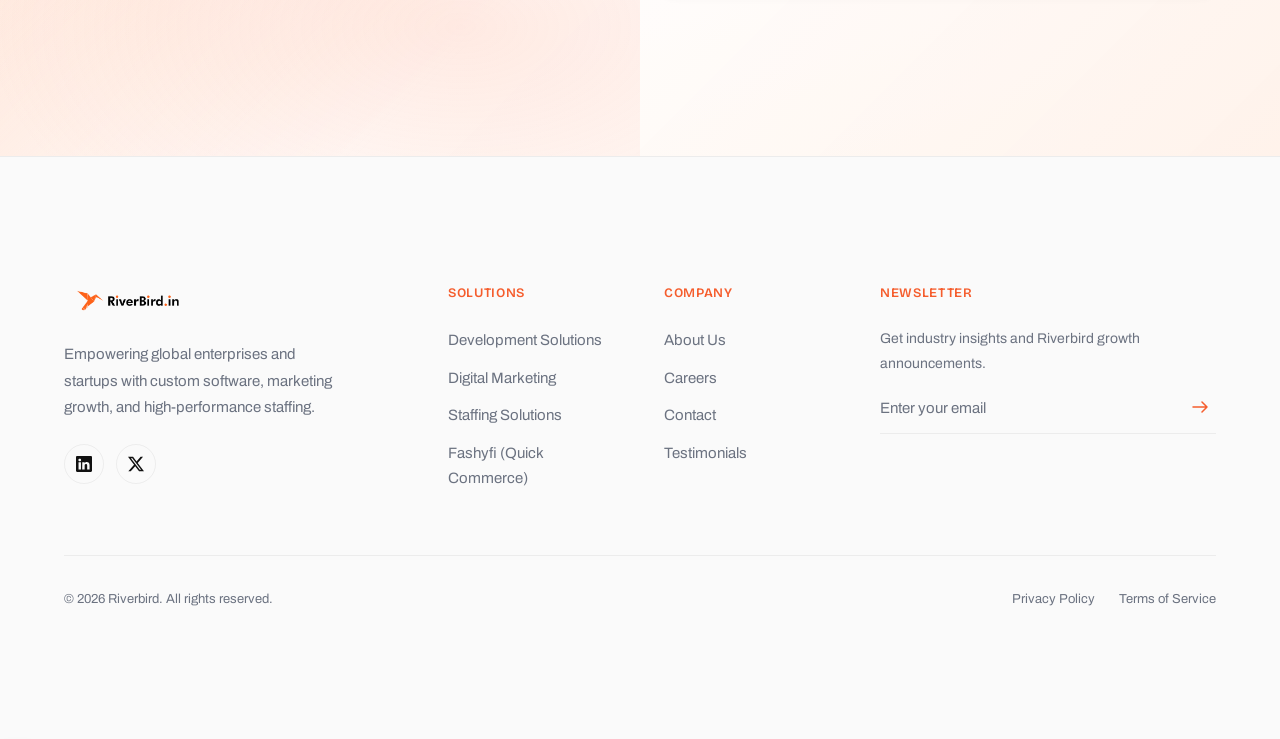
==== commit 23723058: "logo and services added" ====
--- a/index.html
+++ b/index.html
@@ -132,6 +132,9 @@
             </div>
             <div class="trust-logos__item">
               <img src="assets/img/client-logos/ssims.png" alt="" loading="lazy" />
+            </div>git 
+            <div class="trust-logos__item">
+              <img src="assets/img/client-logos/classic-gypsum.png" alt="" loading="lazy" />
             </div>
           </div>
         </div>
@@ -271,20 +274,19 @@
               <span class="stack-card__tag">Engineering</span>
               <h3 class="stack-card__title">Web Development</h3>
               <p class="stack-card__desc">
-                Our custom engineering team builds robust, headless web architectures, custom backend systems, and
-                consumer-facing retail applications. We focus on lightweight vanilla code, fast load times, and clean
-                developer frameworks.
+                <strong>Web Development Lifecycle Workflow</strong><br>
+                We design and build robust, high-performing websites and web applications with a structured, professional lifecycle. From initial concept and user-centric design to modern code implementation and automated testing, we deliver seamless digital experiences.
               </p>
               <ul class="stack-card__bullets">
-                <li>Bespoke Web & App Development</li>
-                <li>Headless CMS & E-Commerce Flow</li>
-                <li>Database & API Integrations</li>
+                <li>Defining project goals and crafting intuitive, user-centric prototypes.</li>
+                <li>Building responsive frontends and secure, scalable backend architectures.</li>
+                <li>Conducting rigorous QA before deploying to stable cloud environments.</li>
               </ul>
               <a href="development/index.html" class="btn btn--primary btn--arrow">Learn More <span
                   class="arrow">&rarr;</span></a>
             </div>
             <div class="stack-card__image-container">
-              <img src="assets/img/services/sde.png" alt="Web Development" class="stack-card__image" loading="lazy" />
+              <img src="assets/img/services/web-dev-workflow.png" alt="Web Development" class="stack-card__image" loading="lazy" />
             </div>
           </div>
 
@@ -292,16 +294,14 @@
           <div class="stack-card reveal">
             <div class="stack-card__content">
               <span class="stack-card__tag">Staffing</span>
-              <h3 class="stack-card__title">Staffing Solutions</h3>
+              <h3 class="stack-card__title">Workforce & Staffing Solutions</h3>
               <p class="stack-card__desc">
-                Scale your internal software teams rapidly with our vetted engineering talent pools. We handle rigorous
-                recruitment vetting, temporary resource contracts, and contract-to-hire pipelines so you focus on
-                product building.
+                We source, vet, and deploy high-caliber talent tailored to your organizational needs. From scaling software engineering teams to providing specialized personnel for commercial enterprises and brand initiatives, we streamline your entire hiring pipeline. We handle the heavy lifting of recruitment so you can focus on execution.
               </p>
               <ul class="stack-card__bullets">
-                <li>Dedicated Resource Staffing</li>
-                <li>Pre-vetted Developer Screening</li>
-                <li>Flexible Contract-to-Hire Pools</li>
+                <li>Sourcing and screening for creative, technical & commercial talent for your organization.</li>
+                <li>Managing seamless candidate onboarding, and replacement processes.</li>
+                <li>Monitoring performance and rapidly scaling teams based on projects demands.</li>
               </ul>
               <a href="staffing/index.html" class="btn btn--primary btn--arrow">Learn More <span
                   class="arrow">&rarr;</span></a>
@@ -647,7 +647,7 @@
         <div class="grid grid-2 home-contact__grid">
           <div class="home-contact__content reveal">
             <span class="label-text wipe-in">Contact Us</span>
-            <h2 class="h1">Tell Us What You Want to Build</h2>
+            <h2 class="h1">Tell Us What You Want</h2>
             <p class="body-text body-large">
               Share your business type, website, and service need. Our team will review the details and get back with
               the right next step.
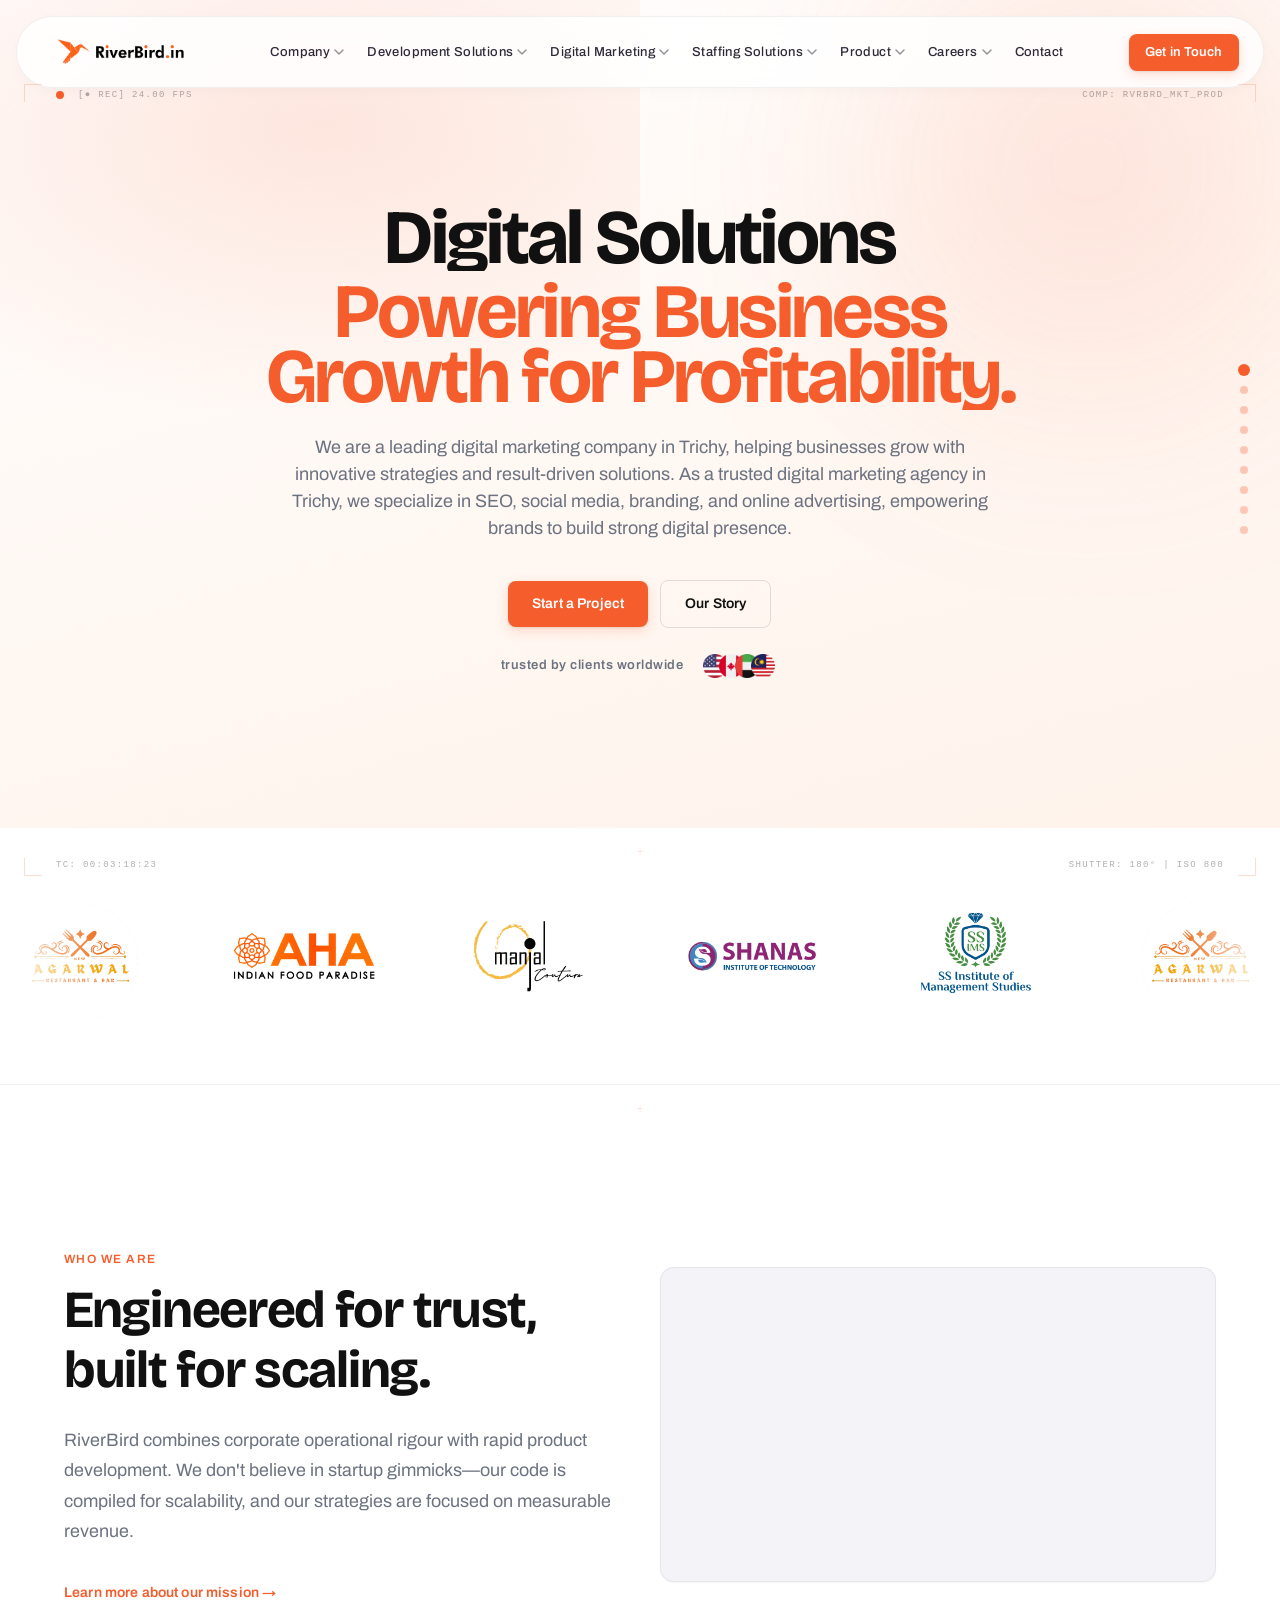
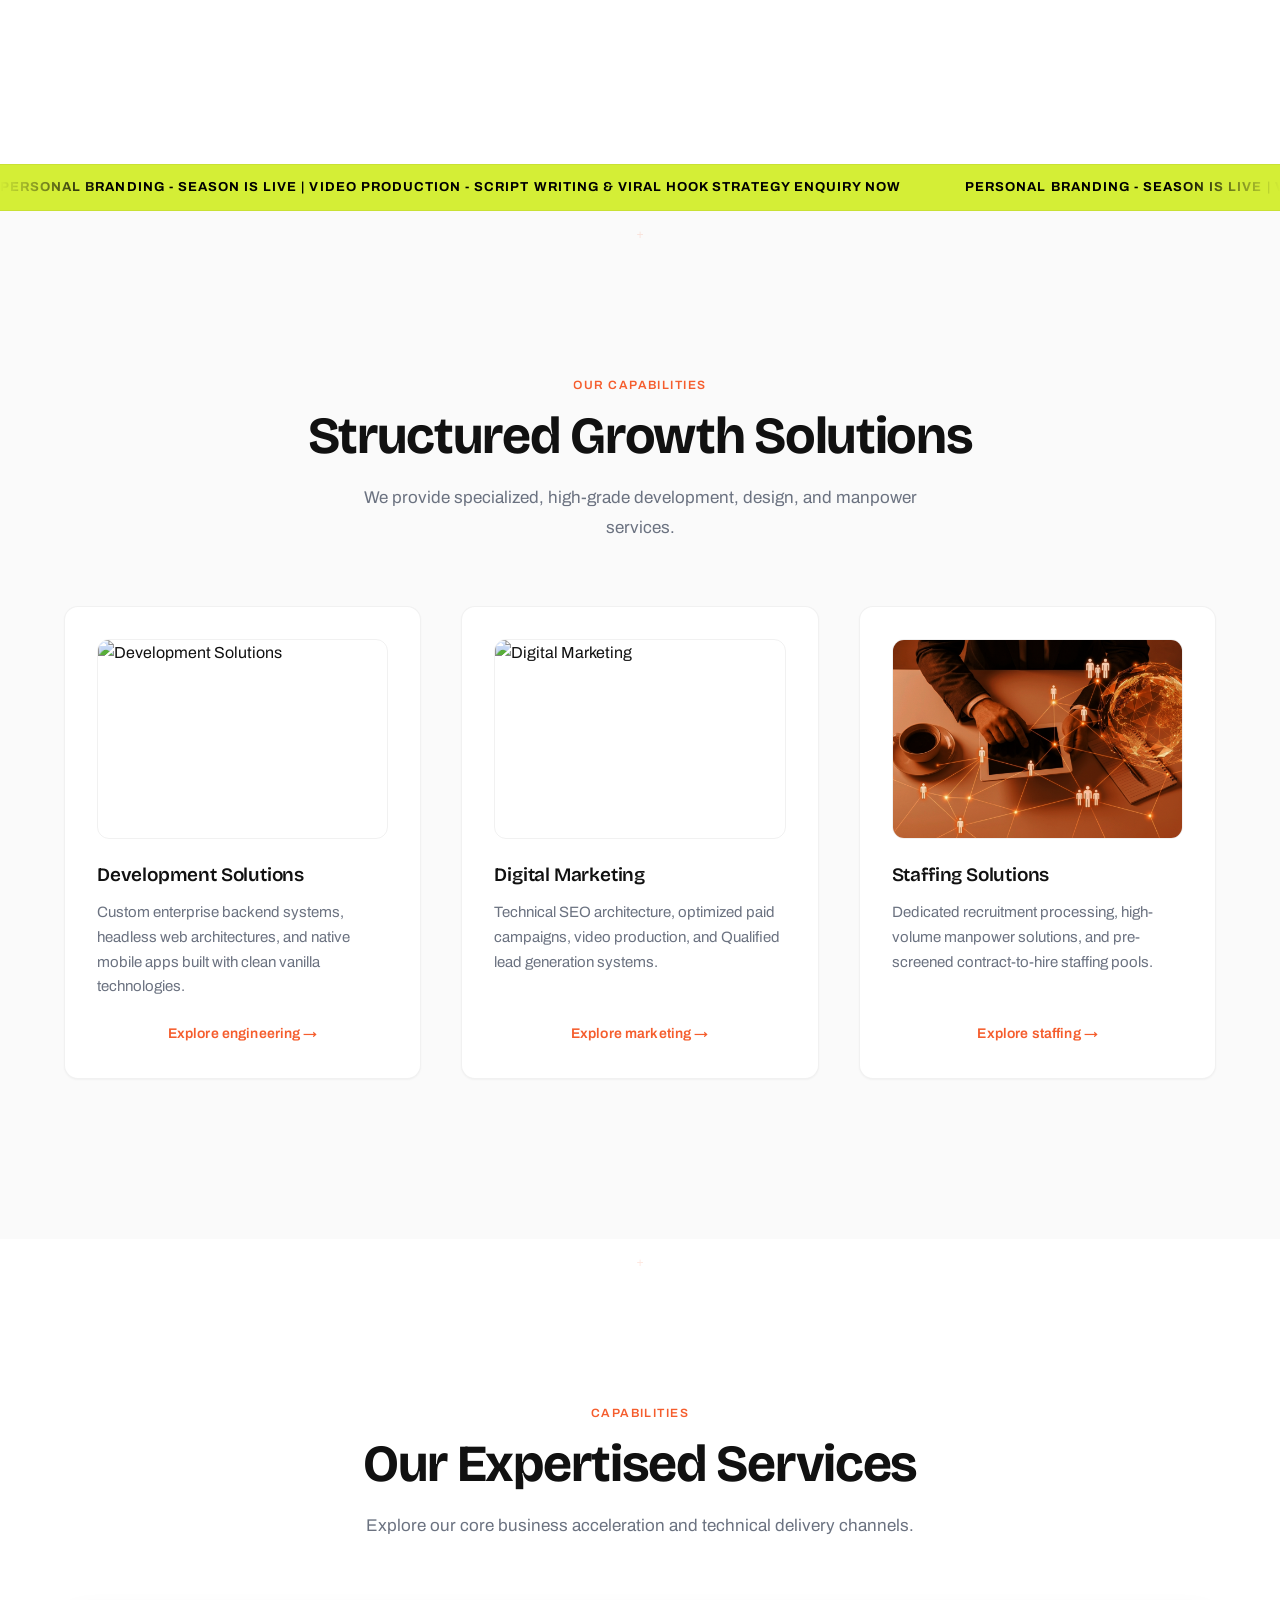
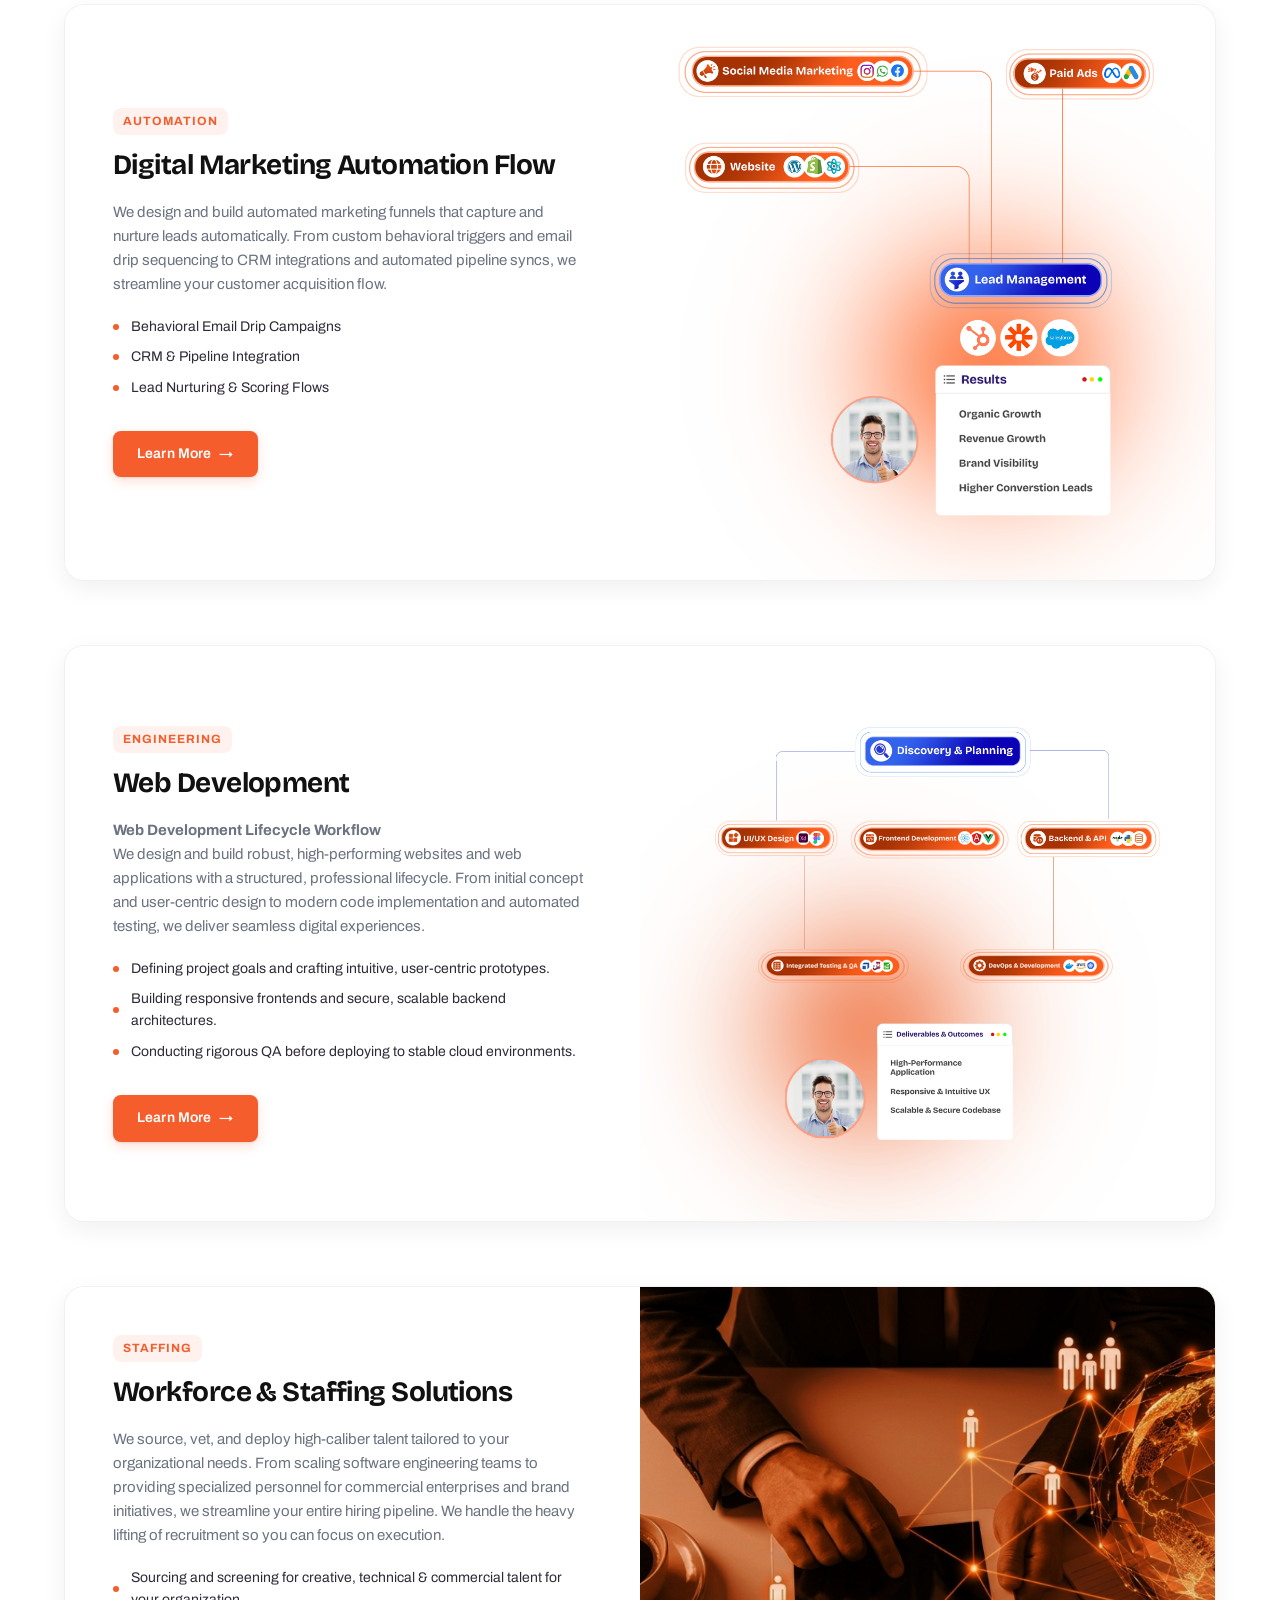
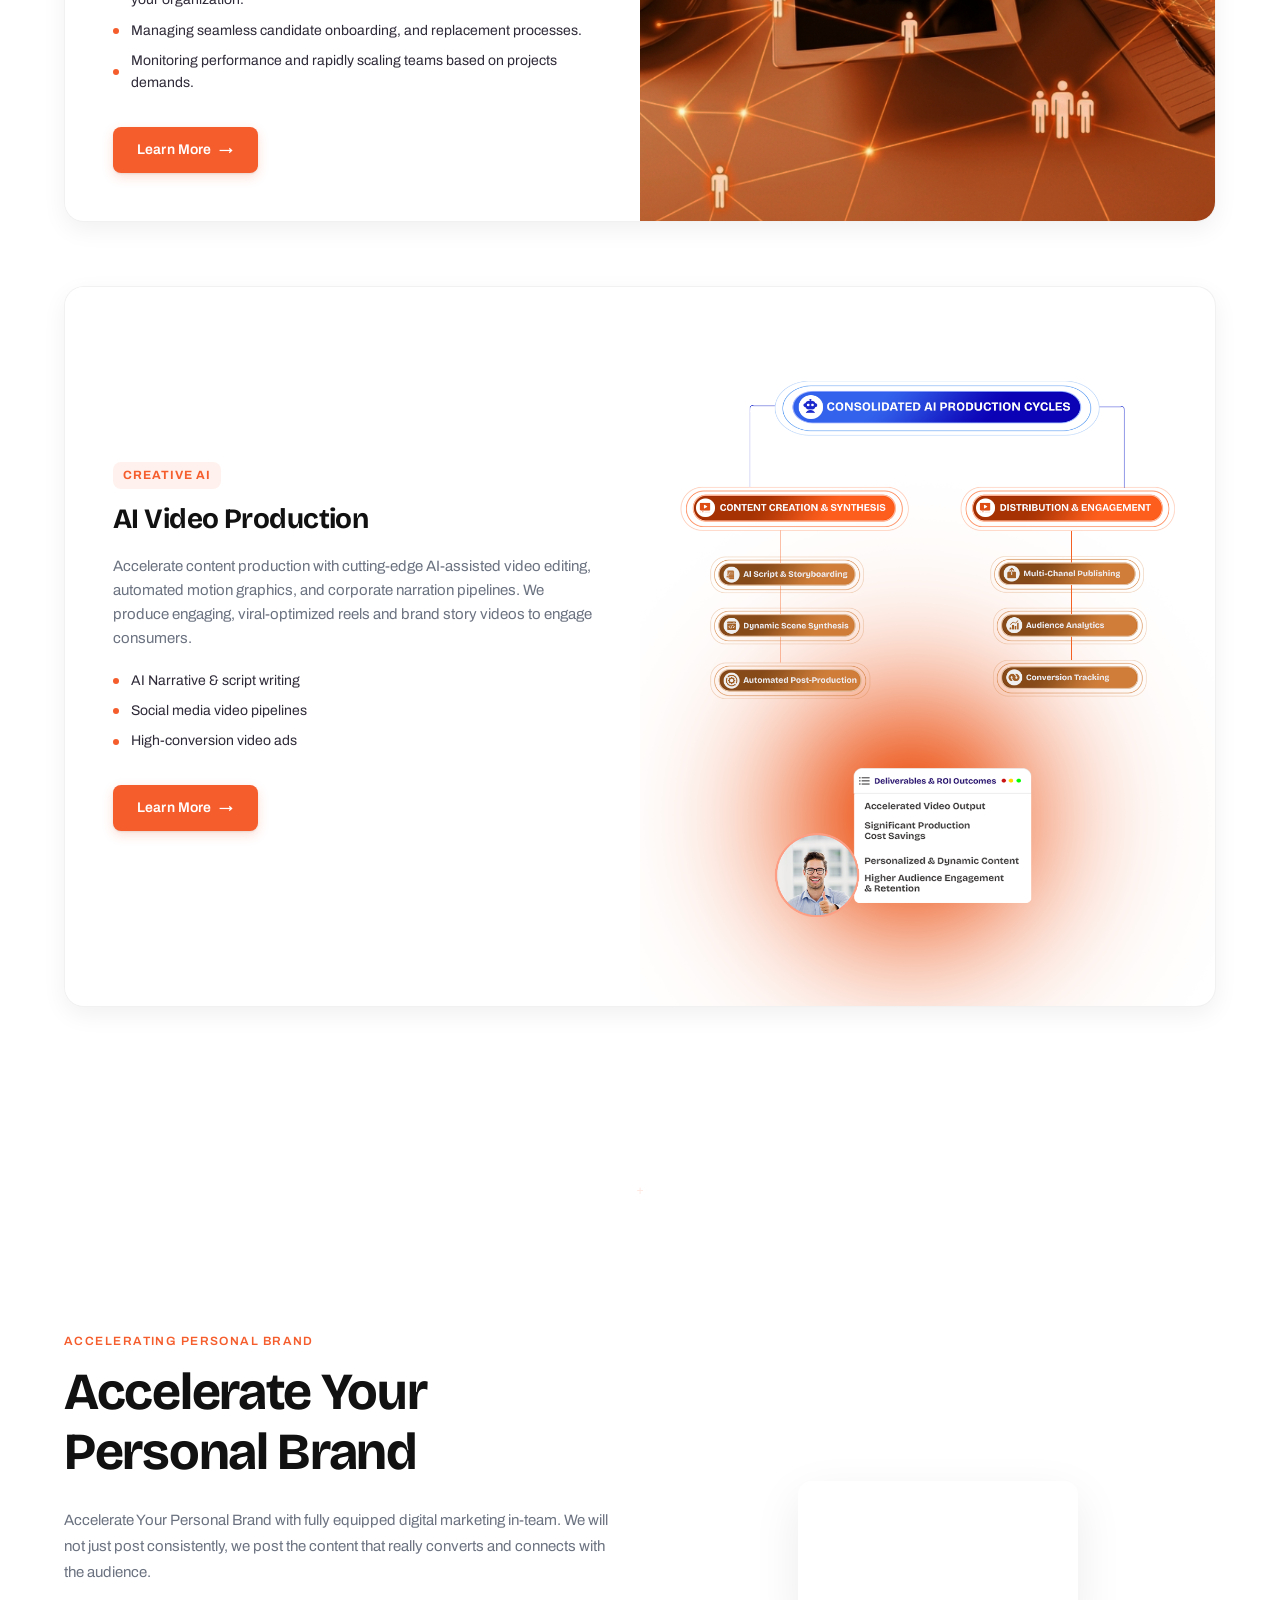
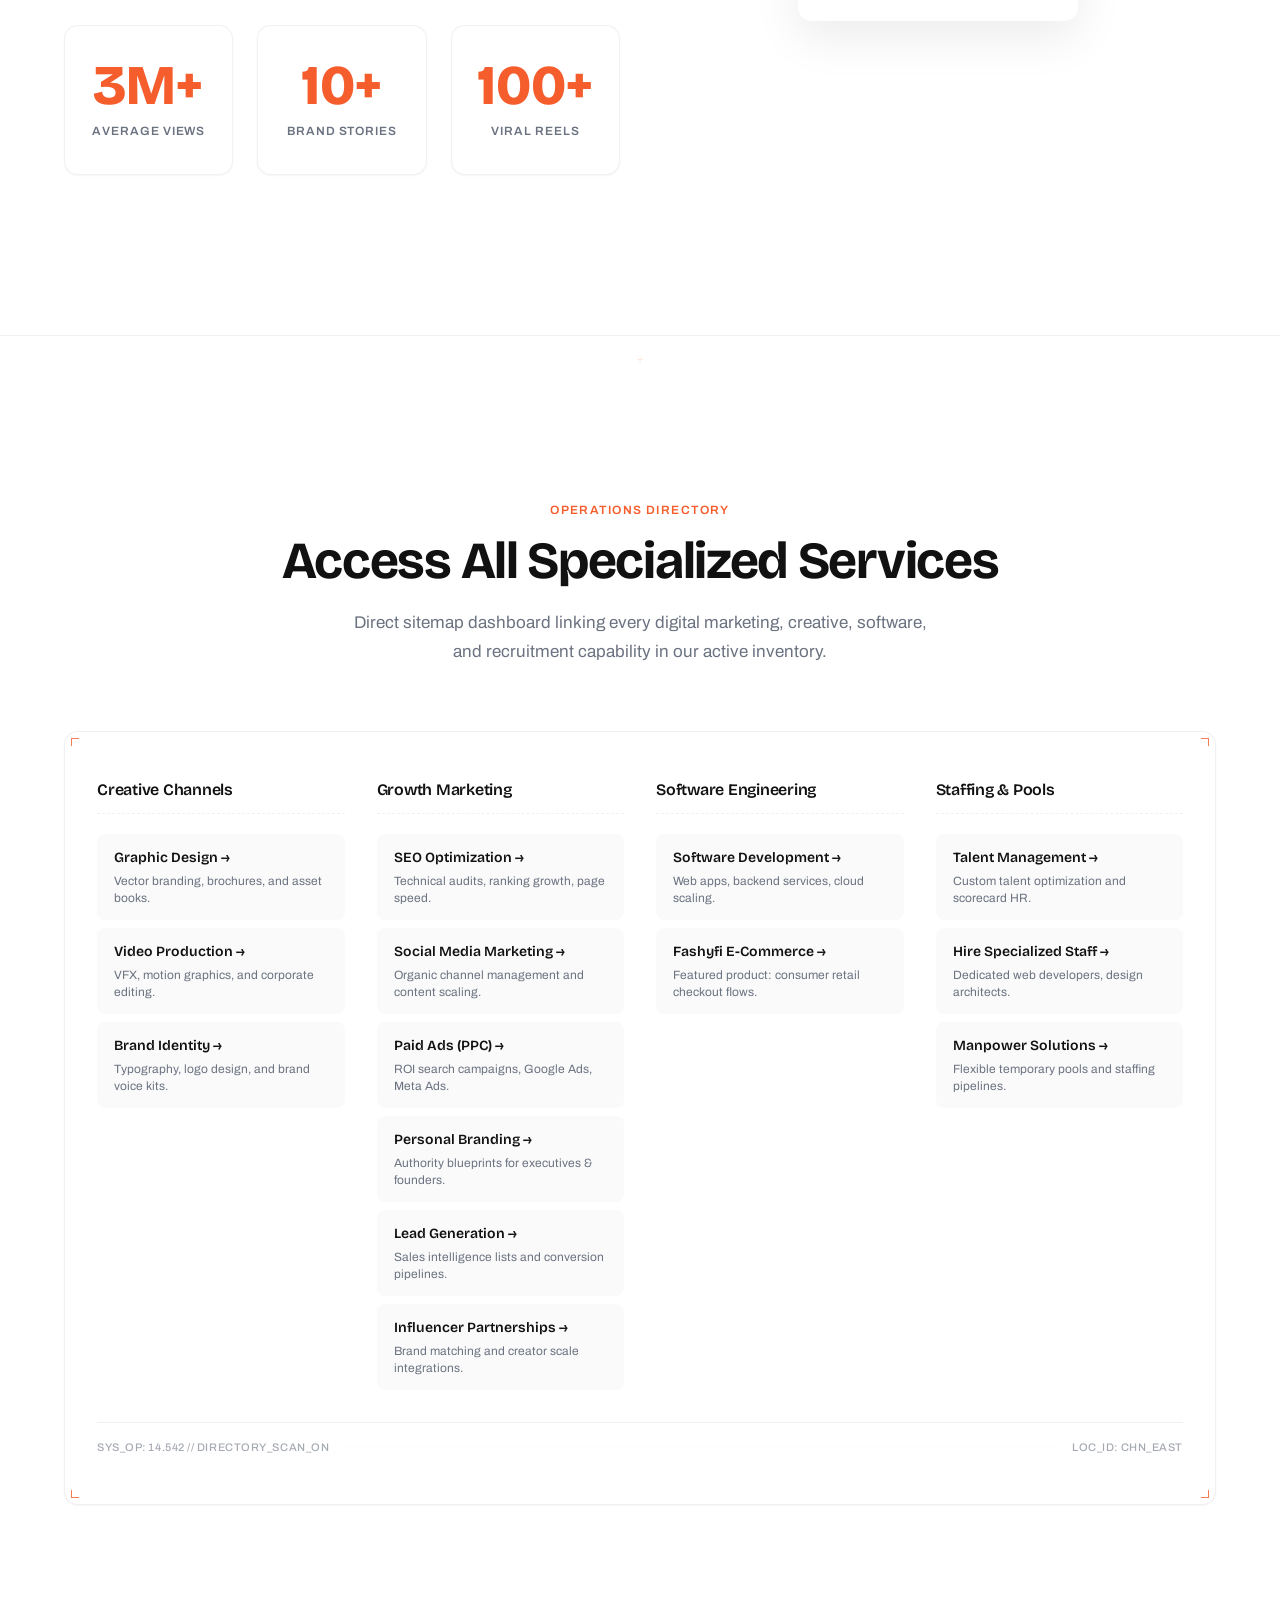
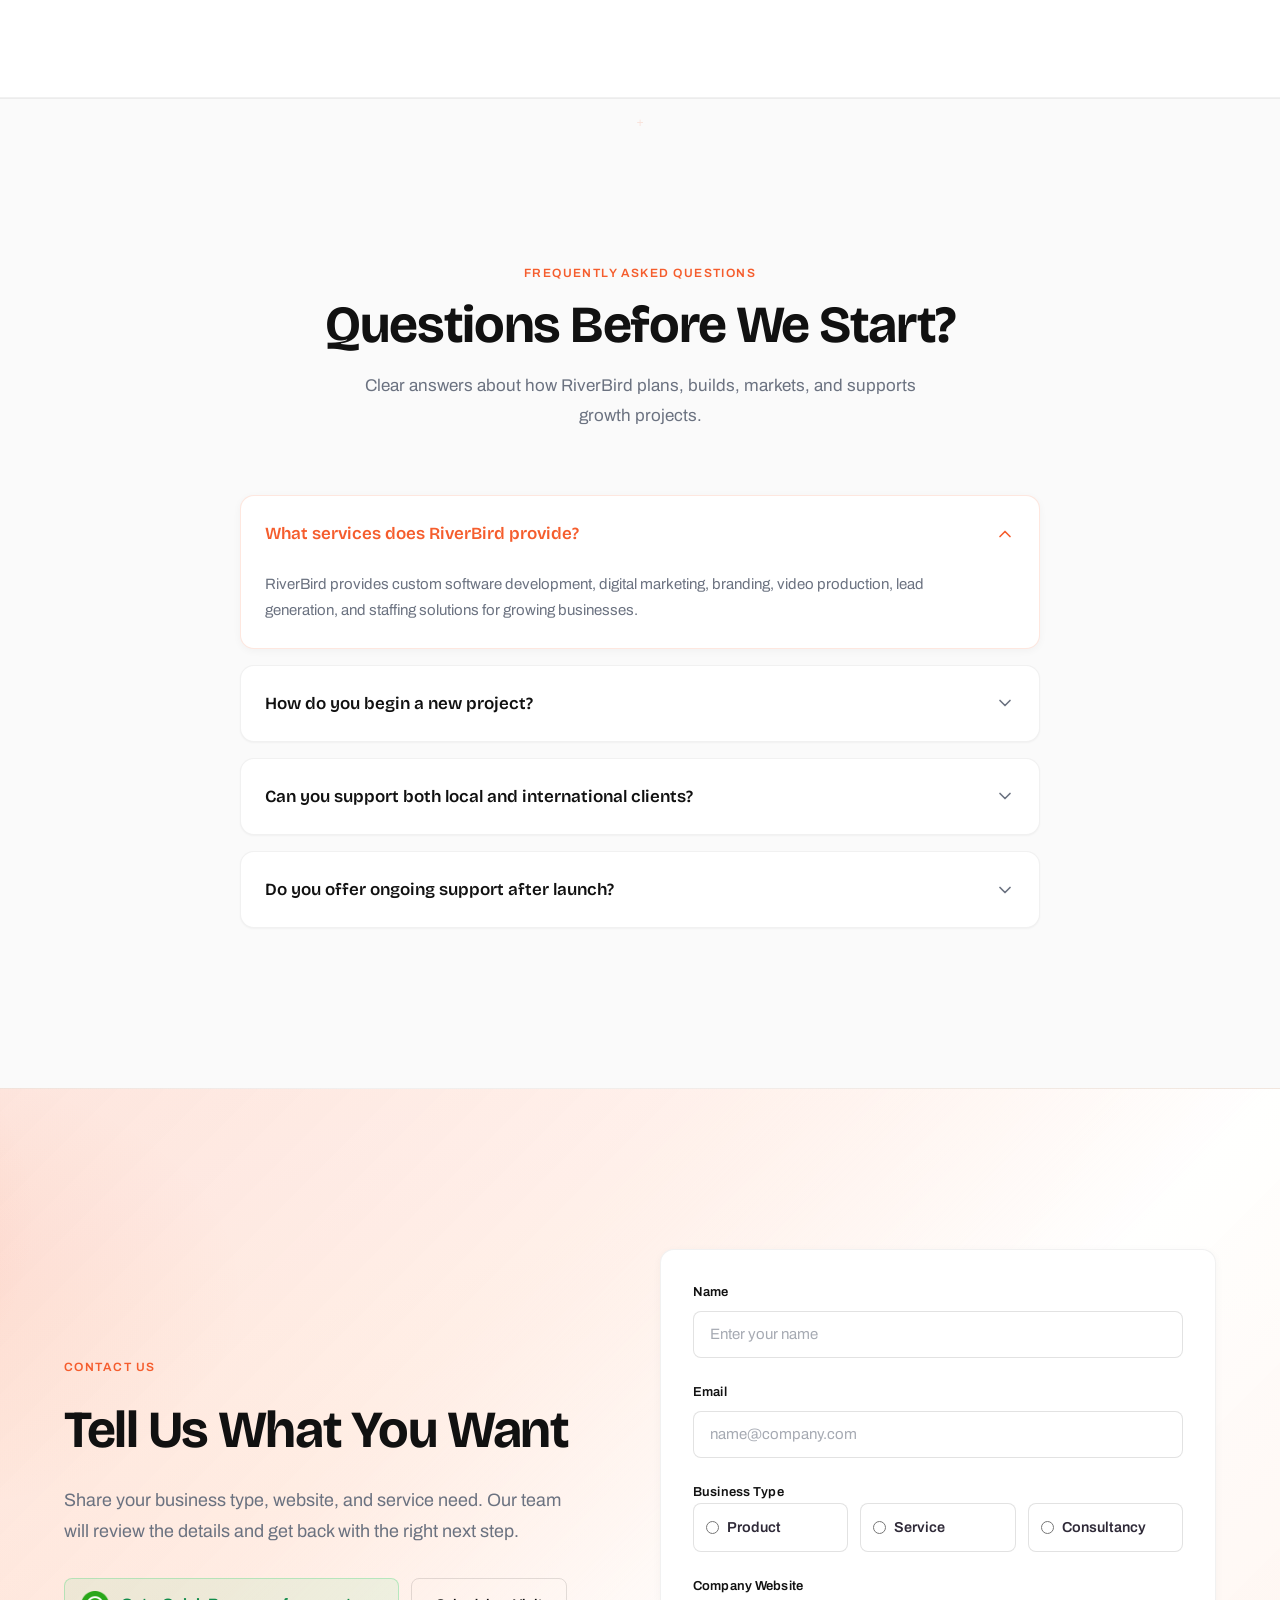
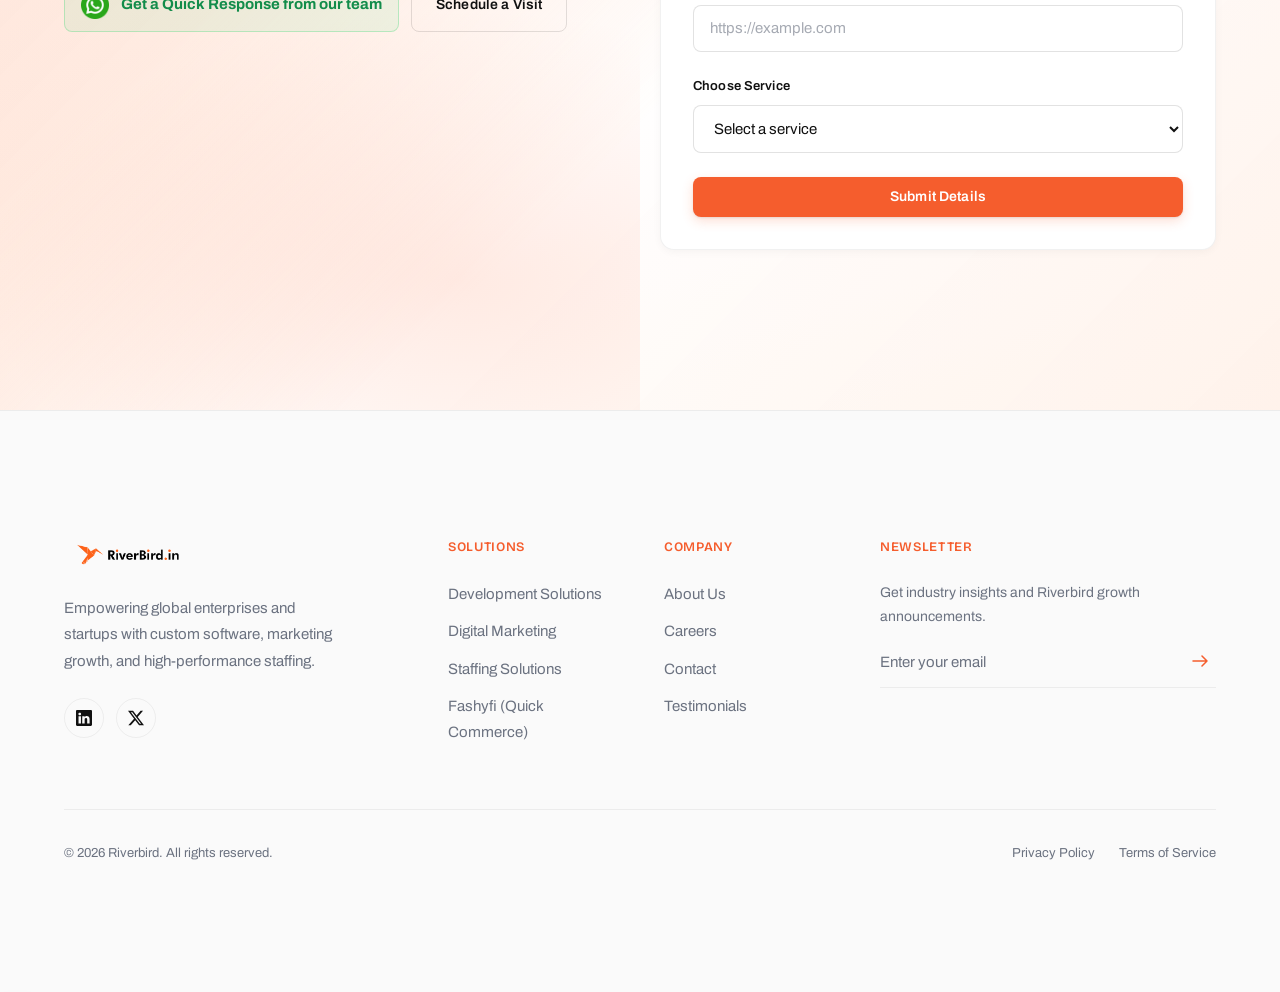
==== commit 8e1003bb: "img added in home page" ====
--- a/index.html
+++ b/index.html
@@ -132,7 +132,7 @@
             </div>
             <div class="trust-logos__item">
               <img src="assets/img/client-logos/ssims.png" alt="" loading="lazy" />
-            </div>git 
+            </div>
             <div class="trust-logos__item">
               <img src="assets/img/client-logos/classic-gypsum.png" alt="" loading="lazy" />
             </div>
@@ -263,7 +263,7 @@
                   class="arrow">&rarr;</span></a>
             </div>
             <div class="stack-card__image-container">
-              <img src="assets/img/digital-marketing-workflow.png" alt="Digital Marketing Automation Flow" class="stack-card__image"
+              <img src="assets/img/services/digital-marketing-workflow.png" alt="Digital Marketing Automation Flow" class="stack-card__image"
                 loading="lazy" />
             </div>
           </div>
@@ -331,7 +331,7 @@
                   class="arrow">&rarr;</span></a>
             </div>
             <div class="stack-card__image-container">
-              <img src="assets/img/services/dm.jpg" alt="AI Video Production" class="stack-card__image"
+              <img src="assets/img/services/AI_PRODUCTION.png" alt="AI Video Production" class="stack-card__image"
                 loading="lazy" />
             </div>
           </div>
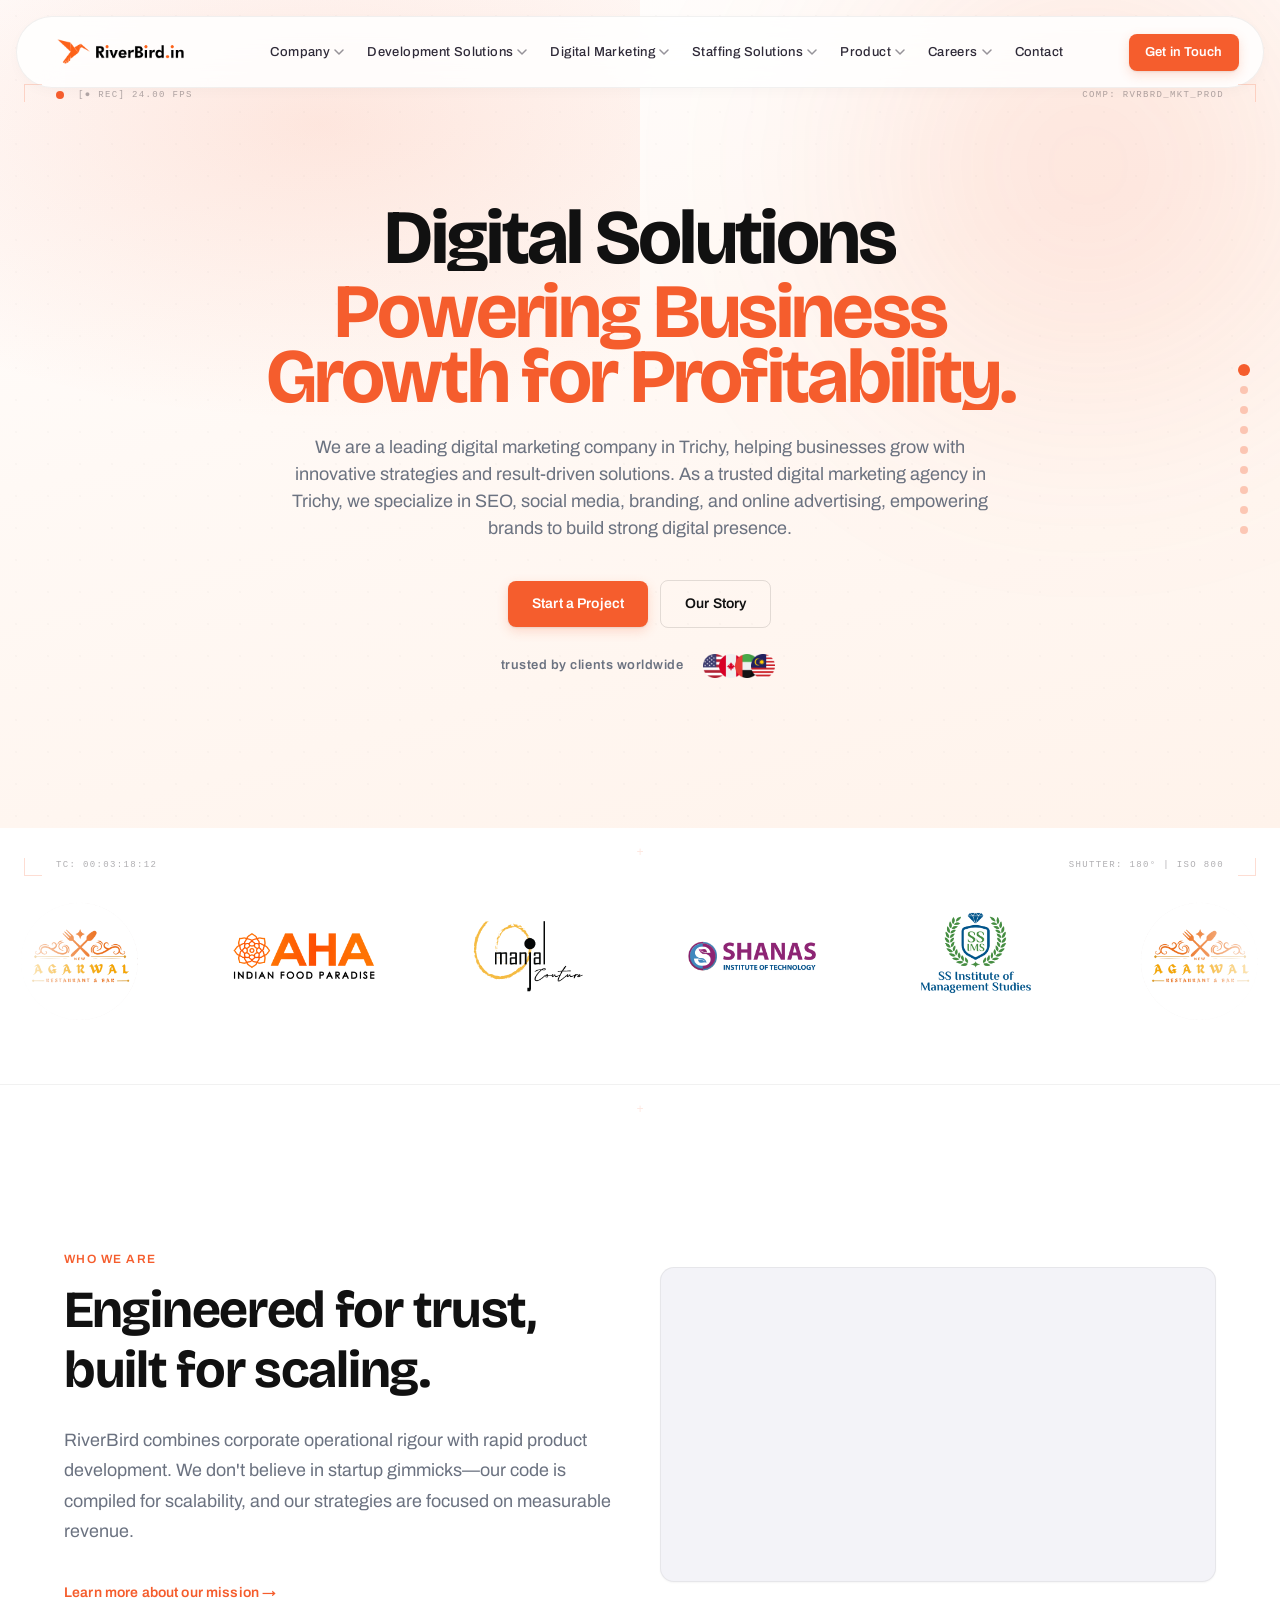
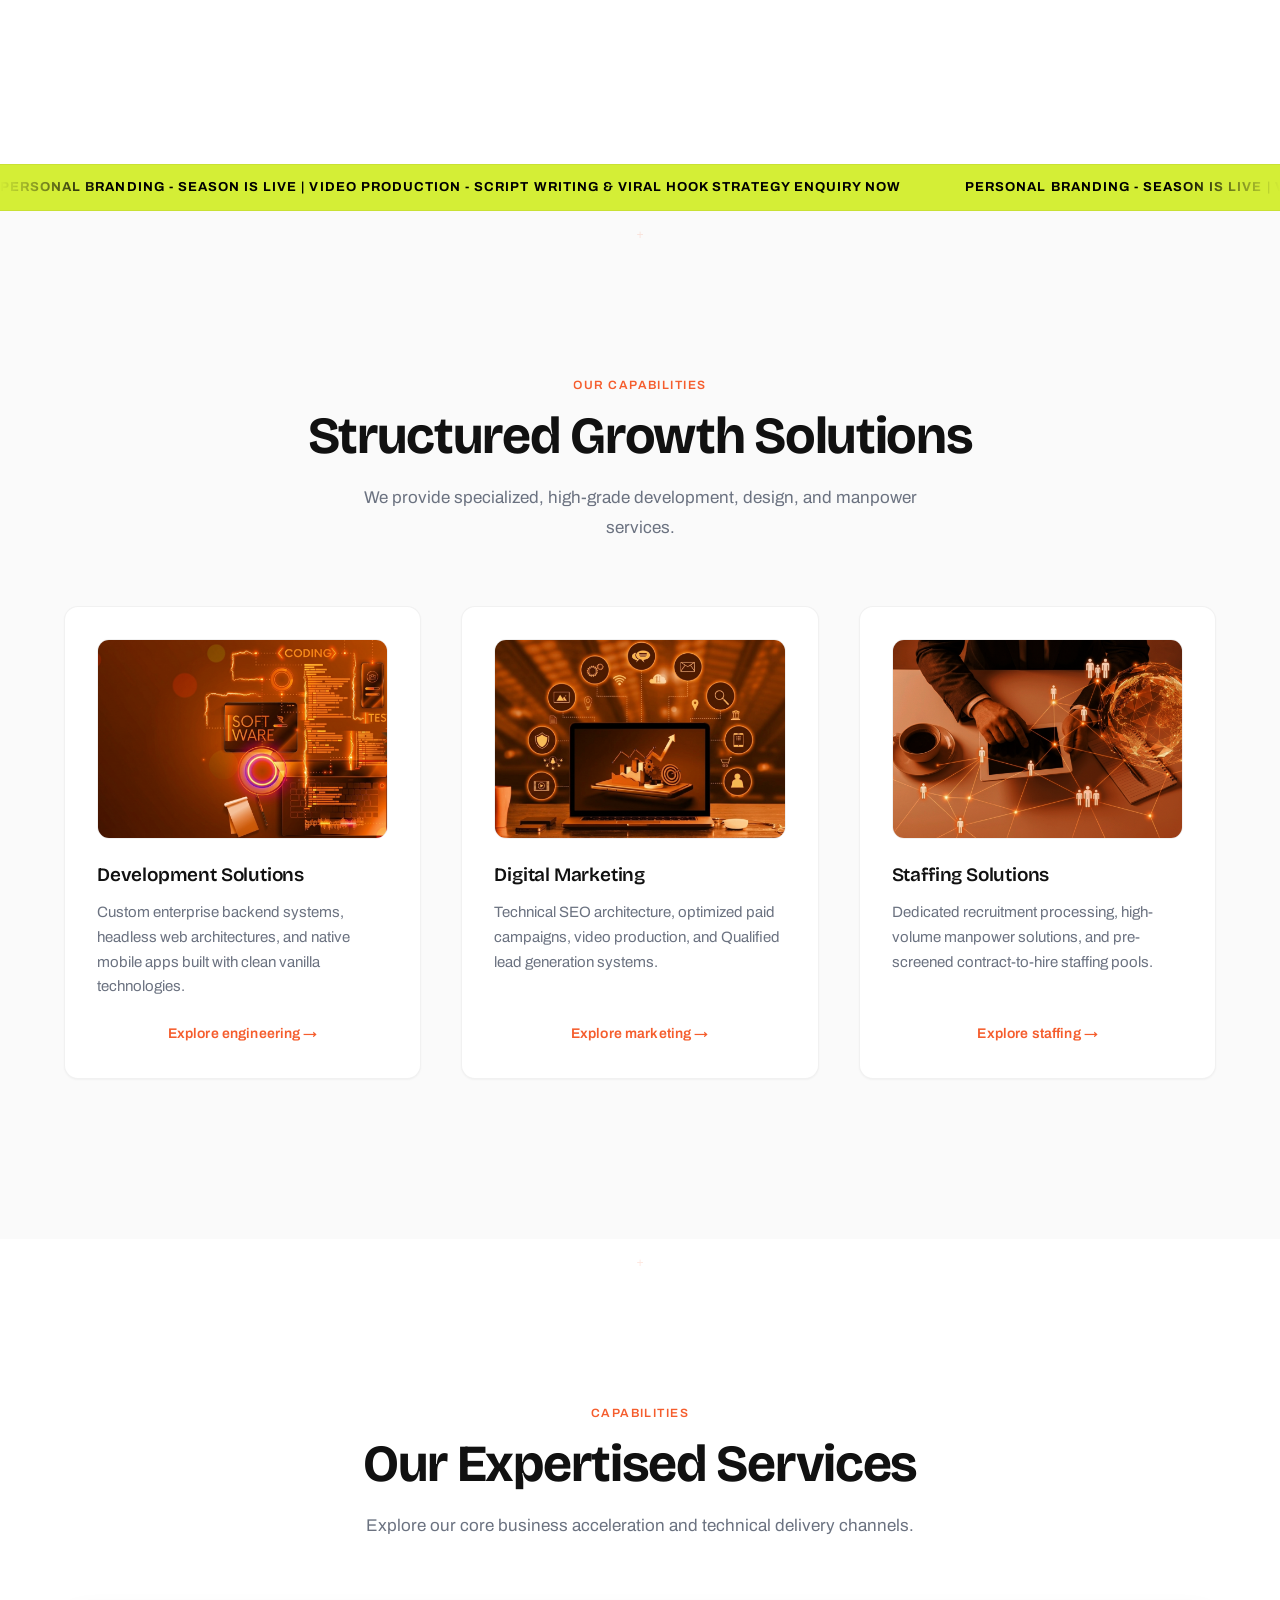
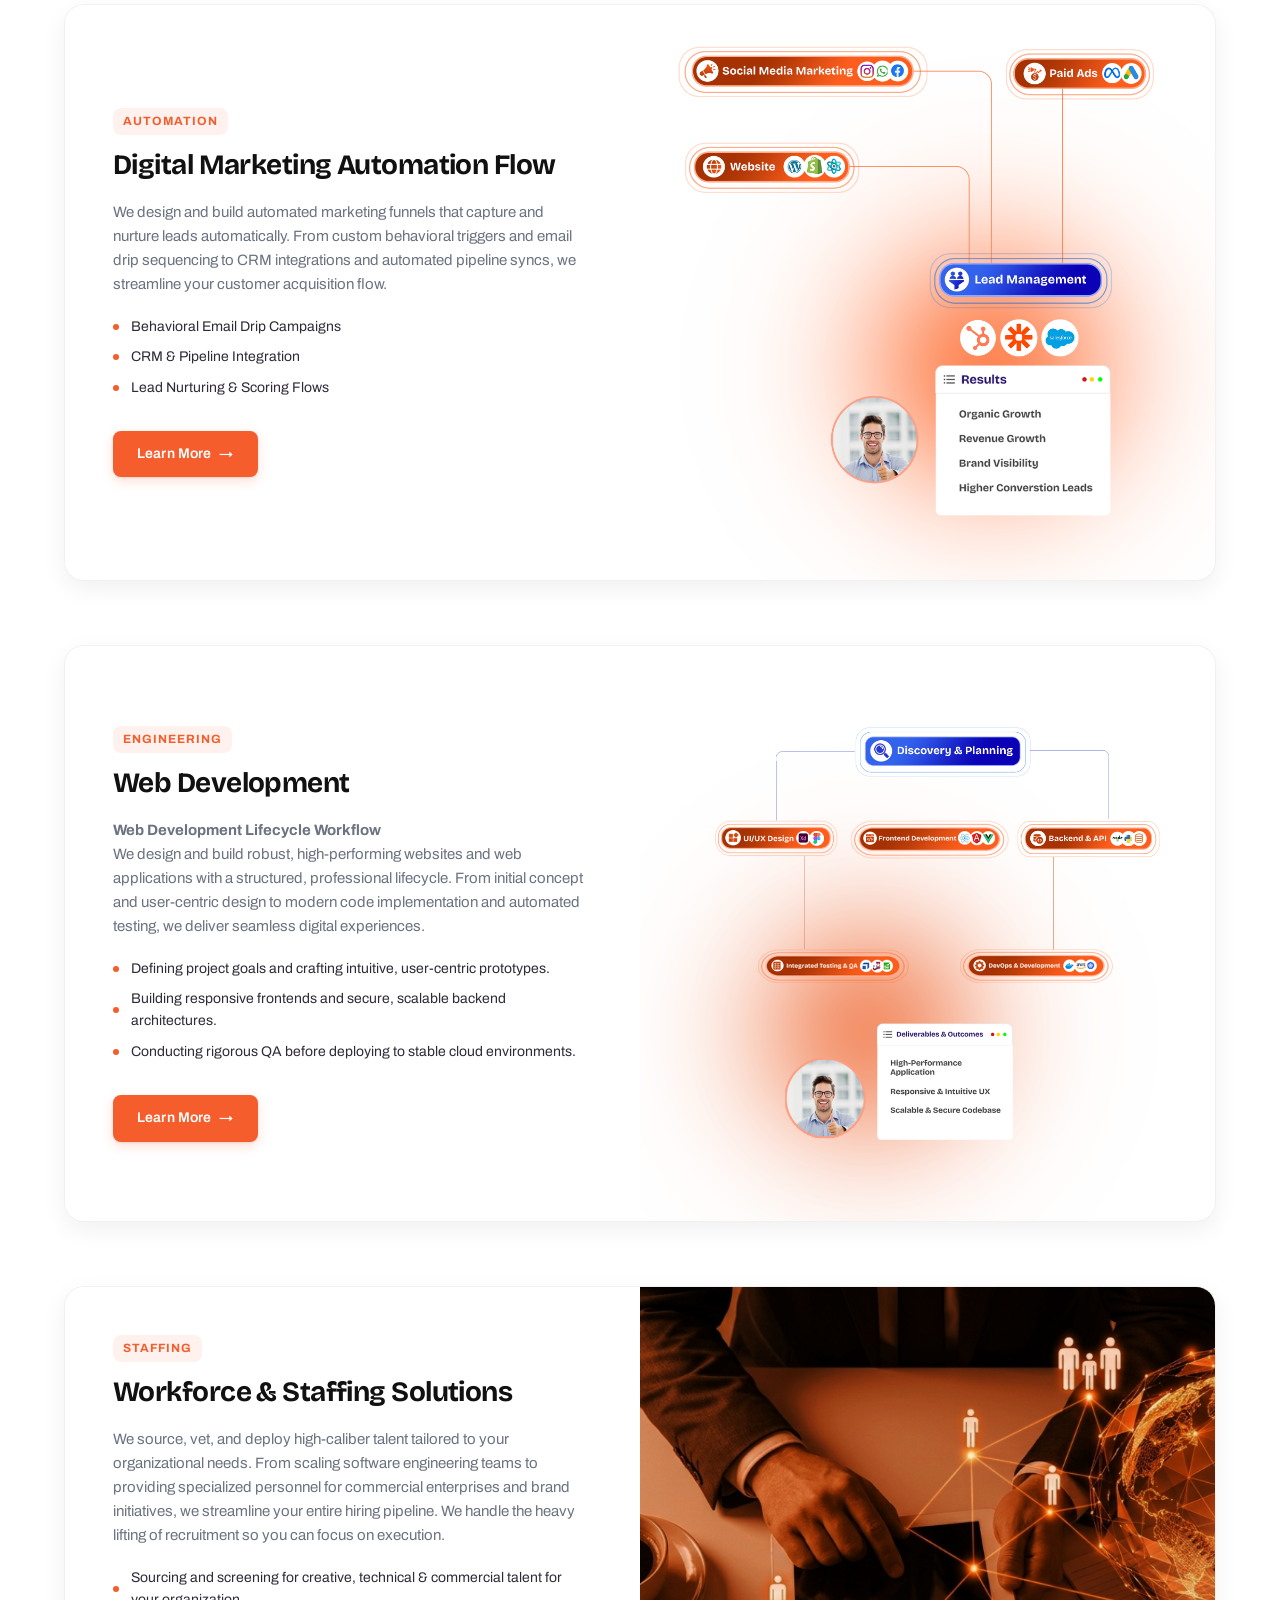
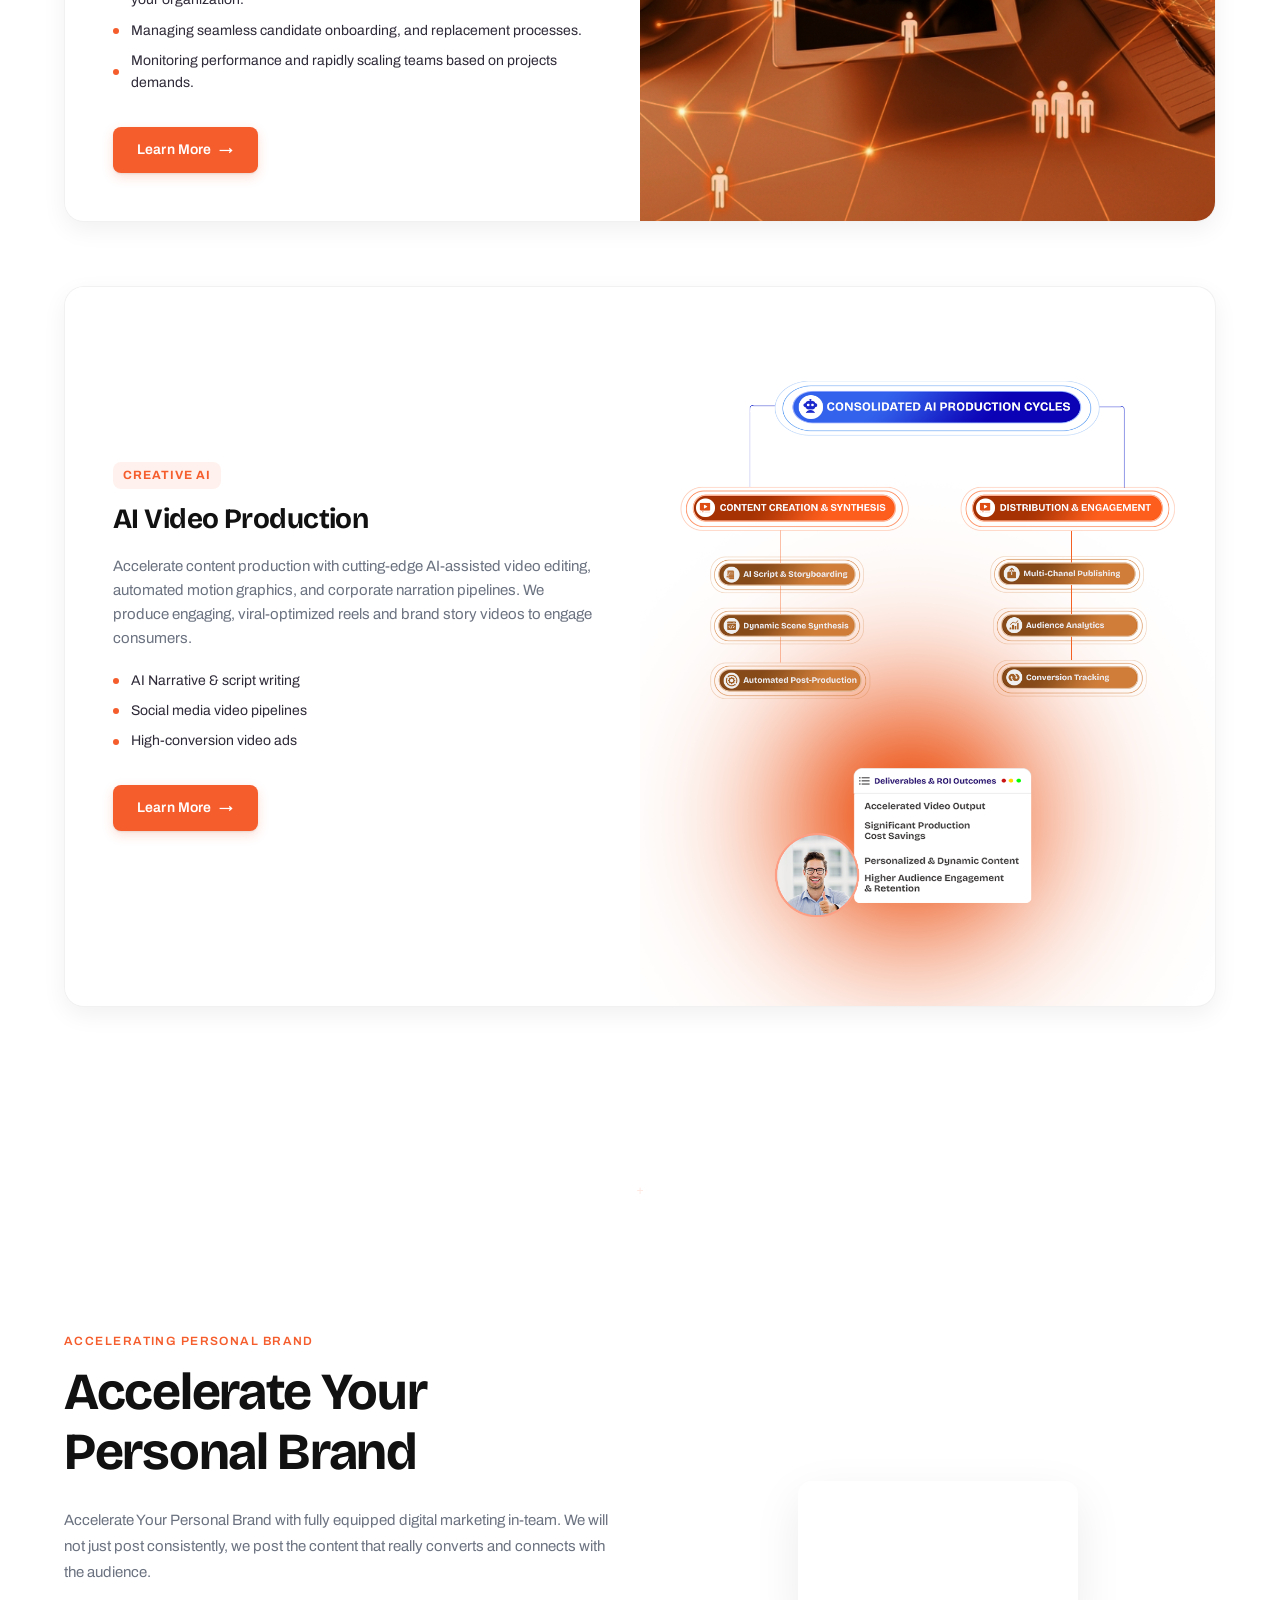
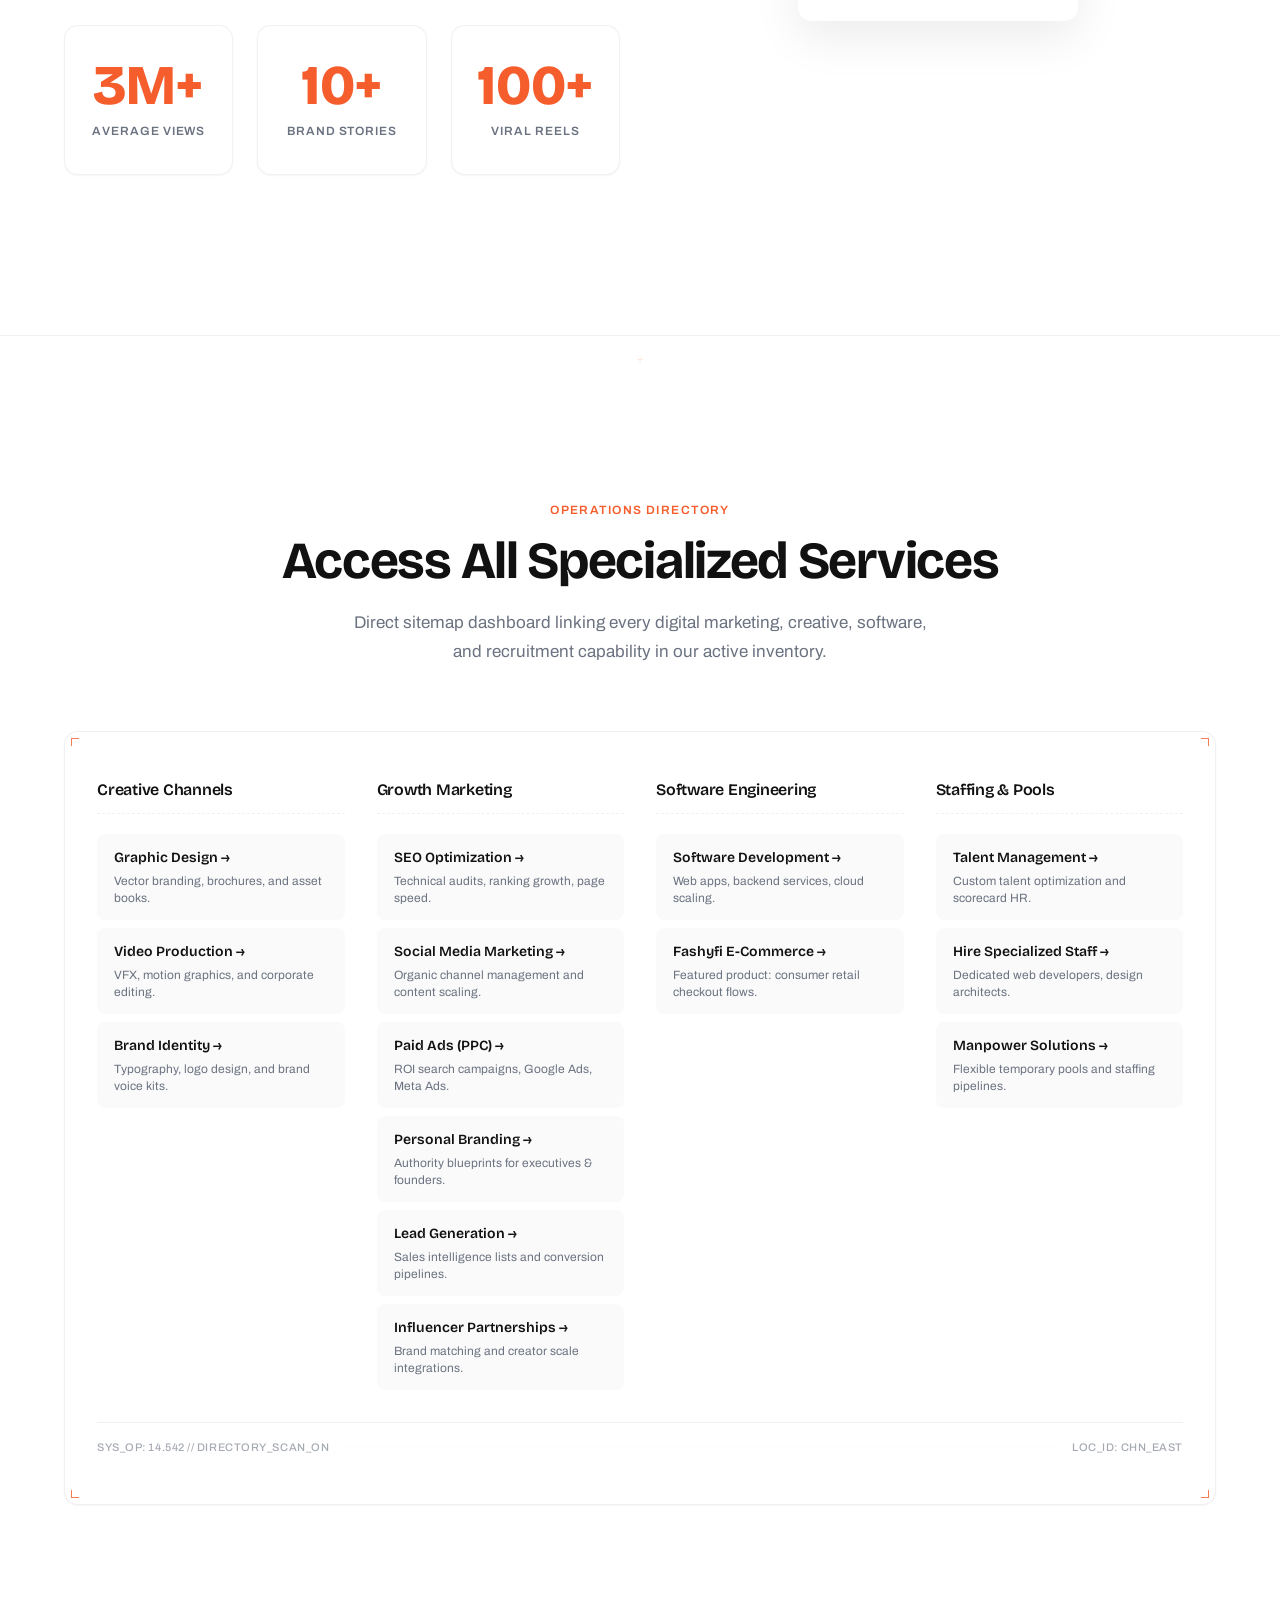
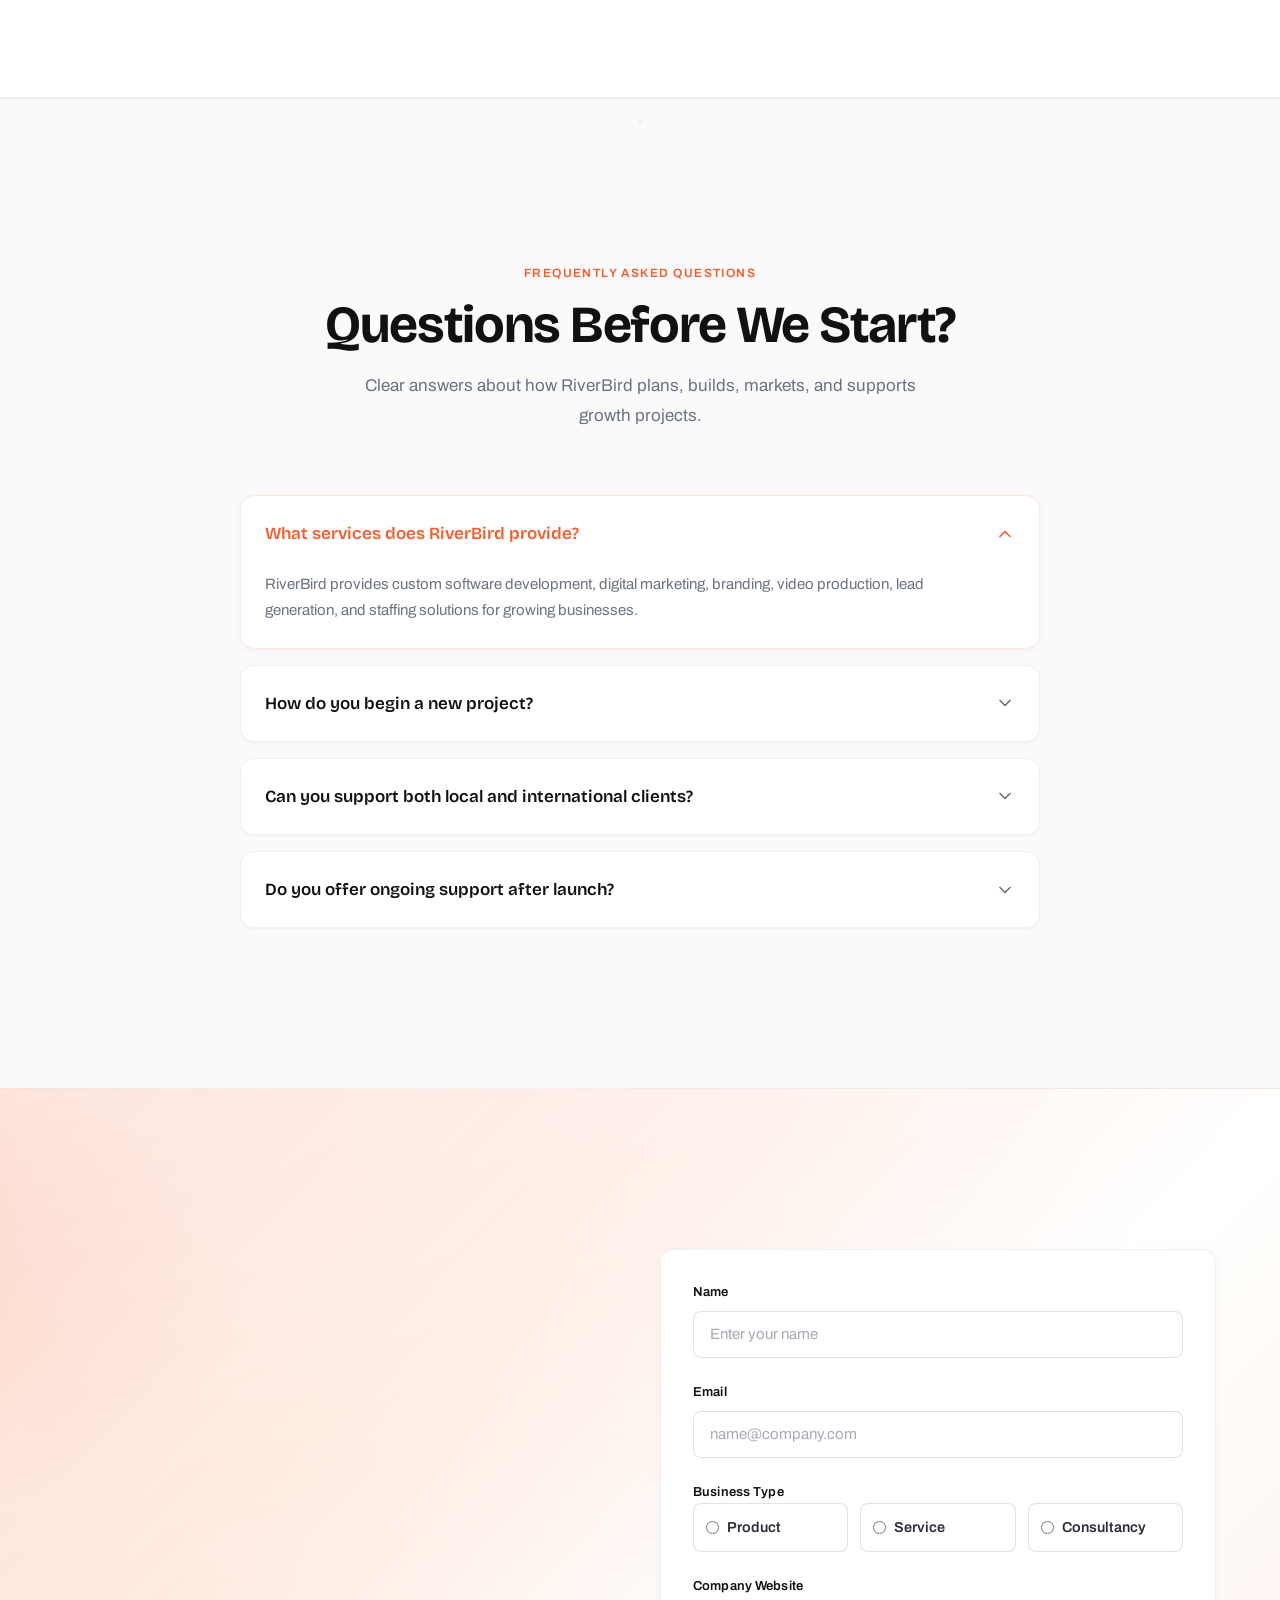
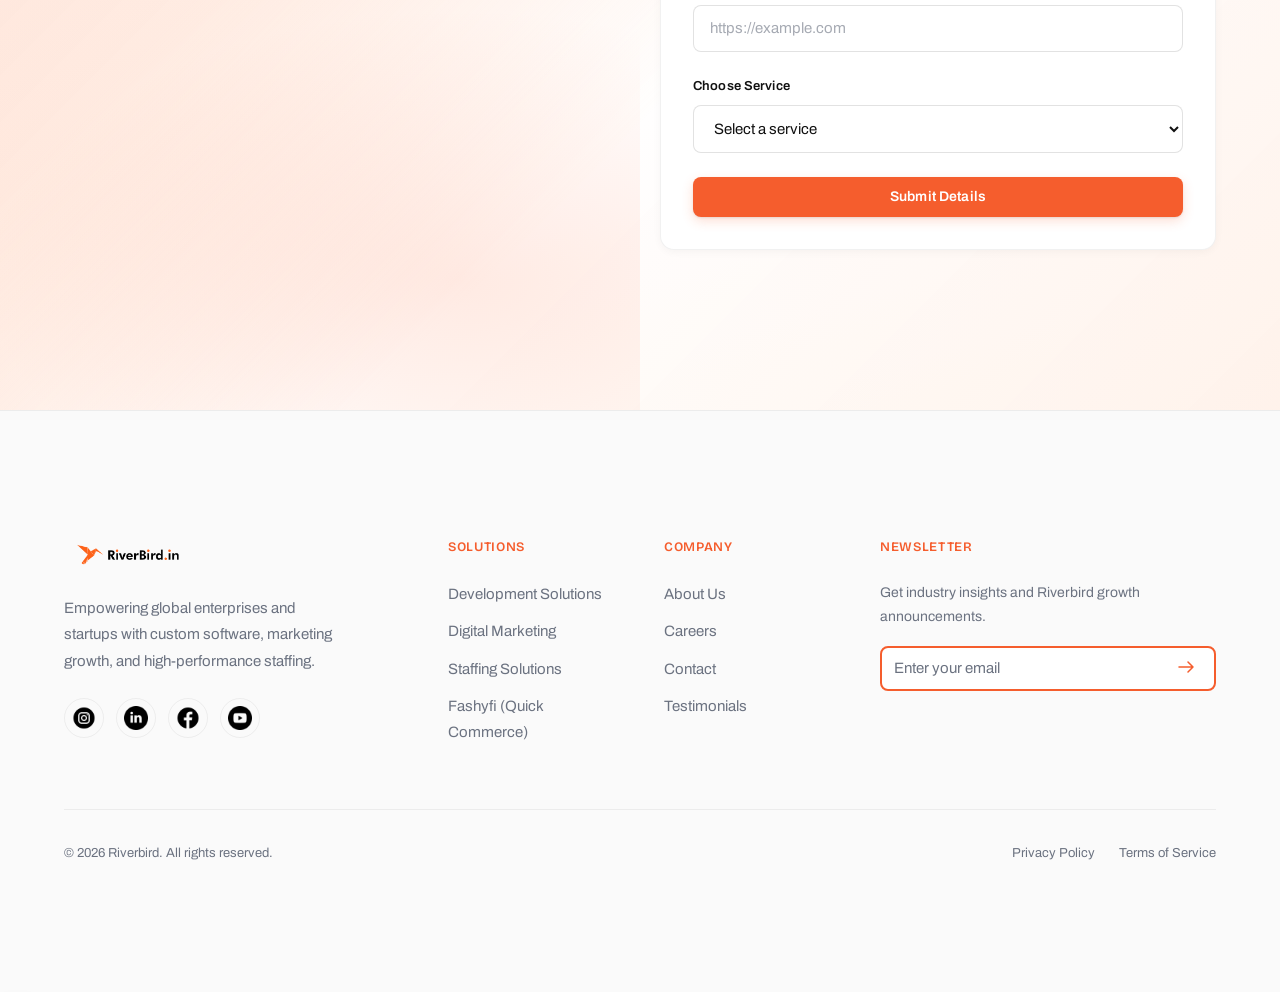
==== commit 4b1682e9: "img added on digital marketing" ====
--- a/index.html
+++ b/index.html
@@ -20,6 +20,7 @@
   <meta name="twitter:card" content="summary_large_image" />
   <meta name="twitter:title" content="Riverbird | Enterprise Software, Marketing & Staffing Solutions" />
   <meta name="twitter:description" content="Premium custom development, digital marketing, and staffing solutions." />
+  
 
   <link rel="preconnect" href="https://fonts.googleapis.com" />
   <link rel="preconnect" href="https://fonts.gstatic.com" crossorigin />
